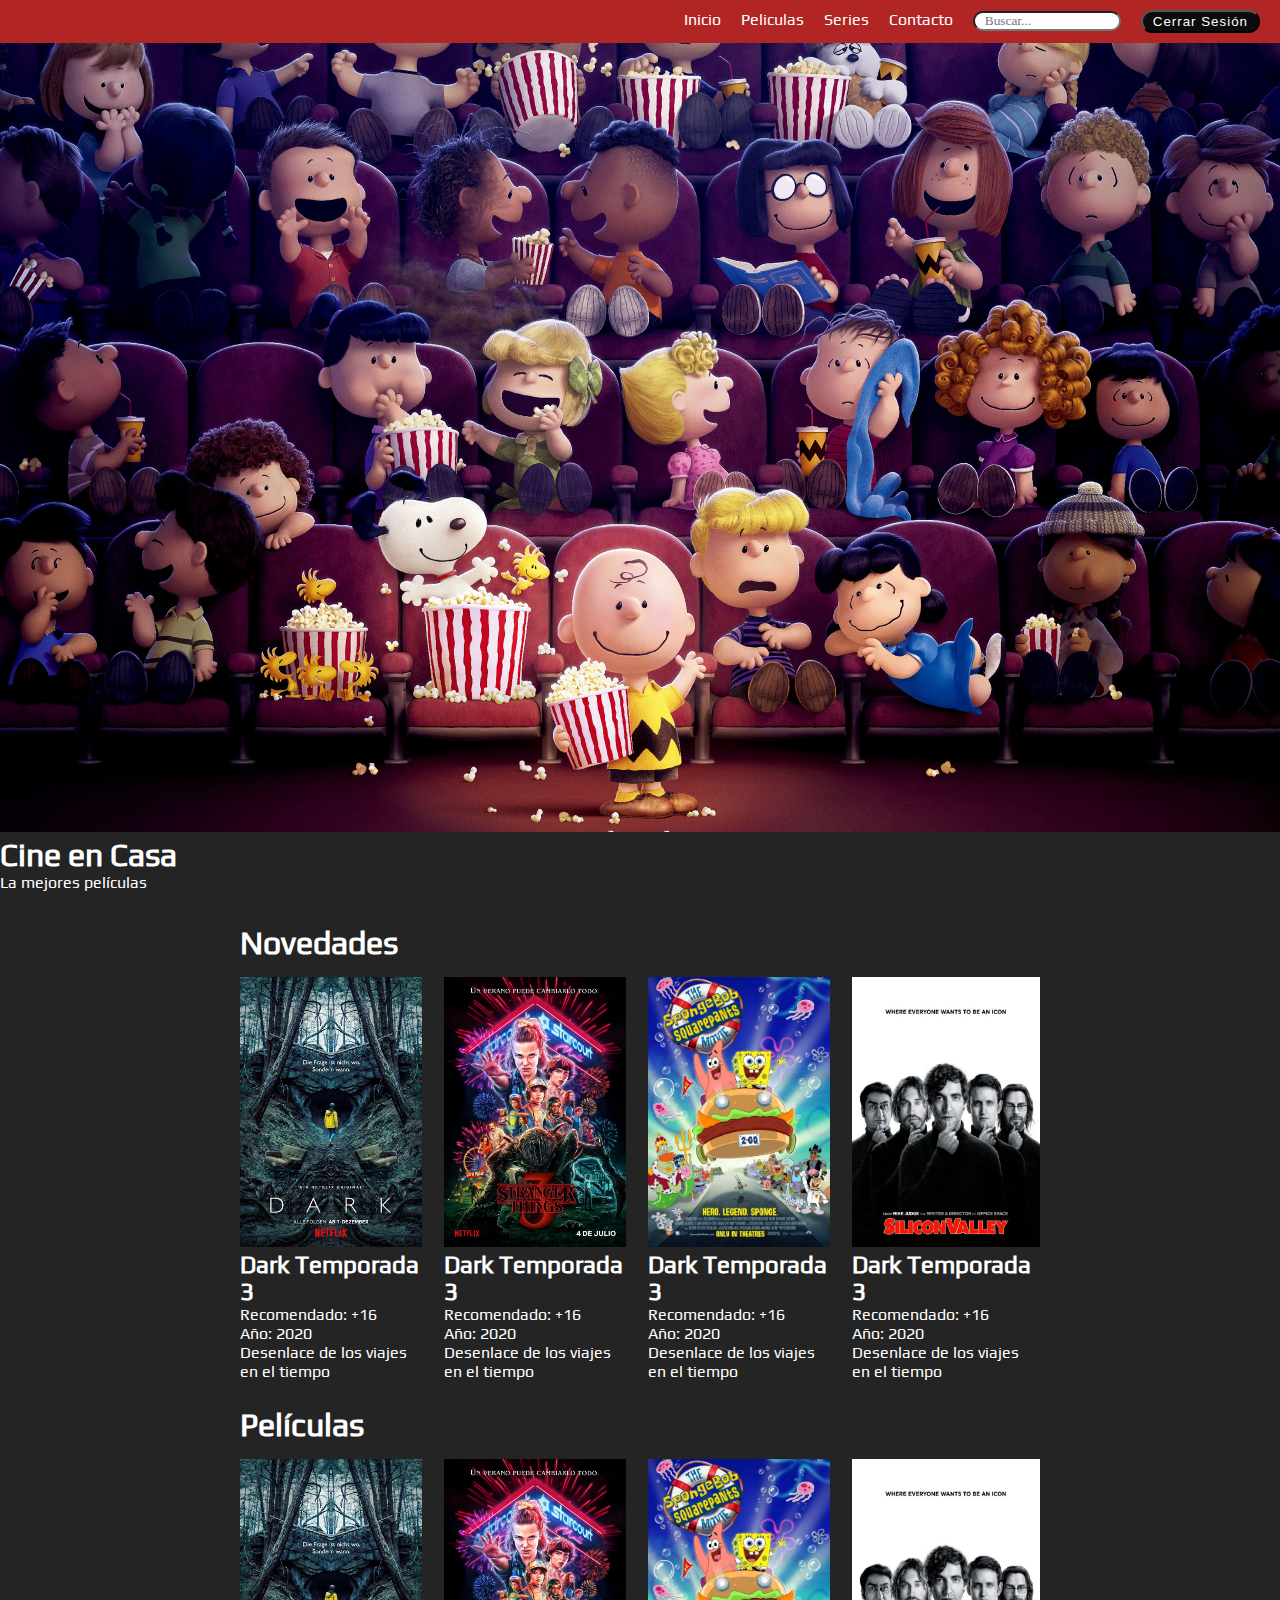
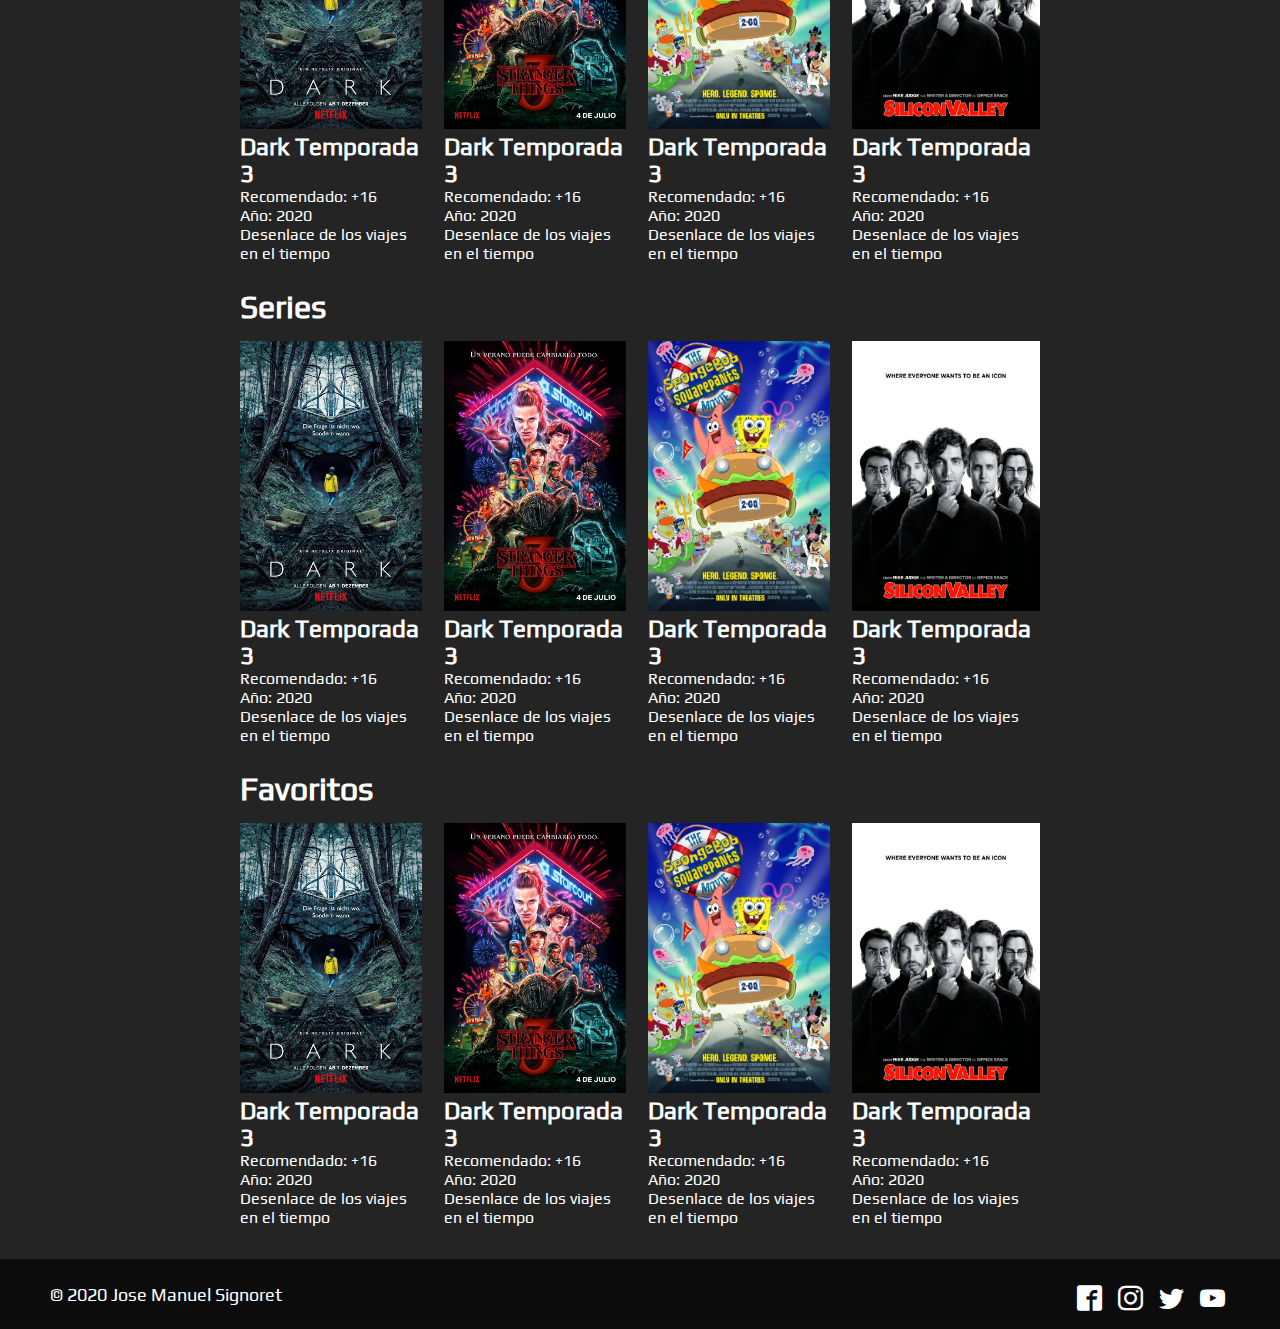
==== index.html @ 4746575b "Añadimos las caratulas al index y establezco pequeñas modificaciones a las hojas de estilo" ====
<!doctype html>
<html lang="es">
<head>
    <meta charset="UTF-8">
    <meta name="viewport"
          content="width=device-width, user-scalable=no, initial-scale=1.0, maximum-scale=1.0, minimum-scale=1.0">
    <meta http-equiv="X-UA-Compatible" content="ie=edge">
    <link rel="stylesheet" href="./css/reset.css">
    <link rel="stylesheet" href="./css/styles.css">
    <link rel="stylesheet" href="./fonts/icomoon/style.css">
    <link rel="stylesheet" href="./css/navbar.css">
    <title>Sofa y Manta</title>
</head>
<body>

<div class="container-main">
<nav class="navbar">

    <ul>
        <li><a href="#">Inicio</a></li>
        <li><a href="#">Peliculas</a></li>
        <li><a href="#">Series</a></li>
        <li><a href="#">Contacto</a></li>
        <li><input class="searching icon-search" type="search" placeholder="Buscar..."></li>
        <li><a href="./login.html"><button class="out-sesion">Cerrar Sesión</button></a></li>
    </ul>
</nav>

<header>
    <img src="./img/header2.jpg" alt="">
    <h1>Cine en Casa</h1>
    <p>La mejores películas</p>
</header>

<main class="main">

    <section class="section-main">
        <h1 class="title-section-main">Novedades</h1>
        <article class="article_1">
            <img src="./img/serie-1.jpg" alt="Serie Dark">
            <h2>Dark Temporada 3</h2>
            <p>Recomendado: +16</p>
            <p>Año: 2020</p>
            <p>Desenlace de los viajes en el tiempo</p>
        </article>
        <article class="article_2">
            <img src="./img/serie-2.jpg" alt="Serie Dark">
            <h2>Dark Temporada 3</h2>
            <p>Recomendado: +16</p>
            <p>Año: 2020</p>
            <p>Desenlace de los viajes en el tiempo</p>
        </article>
        <article class="article_3">
            <img src="./img/serie-3.jpg" alt="Serie Dark">
            <h2>Dark Temporada 3</h2>
            <p>Recomendado: +16</p>
            <p>Año: 2020</p>
            <p>Desenlace de los viajes en el tiempo</p>
        </article>
        <article class="article_4">
            <img src="./img/serie-4.jpg" alt="Serie Dark">
            <h2>Dark Temporada 3</h2>
            <p>Recomendado: +16</p>
            <p>Año: 2020</p>
            <p>Desenlace de los viajes en el tiempo</p>
        </article>
    </section>

    <section class="section-main">
        <h1 class="title-section-main">Películas</h1>
        <article class="article_1">
            <img src="./img/serie-1.jpg" alt="Serie Dark">
            <h2>Dark Temporada 3</h2>
            <p>Recomendado: +16</p>
            <p>Año: 2020</p>
            <p>Desenlace de los viajes en el tiempo</p>
        </article>
        <article class="article_2">
            <img src="./img/serie-2.jpg" alt="Serie Dark">
            <h2>Dark Temporada 3</h2>
            <p>Recomendado: +16</p>
            <p>Año: 2020</p>
            <p>Desenlace de los viajes en el tiempo</p>
        </article>
        <article class="article_3">
            <img src="./img/serie-3.jpg" alt="Serie Dark">
            <h2>Dark Temporada 3</h2>
            <p>Recomendado: +16</p>
            <p>Año: 2020</p>
            <p>Desenlace de los viajes en el tiempo</p>
        </article>
        <article class="article_4">
            <img src="./img/serie-4.jpg" alt="Serie Dark">
            <h2>Dark Temporada 3</h2>
            <p>Recomendado: +16</p>
            <p>Año: 2020</p>
            <p>Desenlace de los viajes en el tiempo</p>
        </article>
    </section>

    <section class="section-main">
        <h1 class="title-section-main">Series</h1>
        <article class="article article_1">
            <img src="./img/serie-1.jpg" alt="Serie Dark">
            <div class=div"article-info>
                <h2>Dark Temporada 3</h2>
                <p>Recomendado: +16</p>
                <p>Año: 2020</p>
                <p>Desenlace de los viajes en el tiempo</p>
            </div>

        </article>

        <article class="article article_2">
            <img src="./img/serie-2.jpg" alt="Serie Dark">
            <div class="article-info">
                <h2>Dark Temporada 3</h2>
                <p>Recomendado: +16</p>
                <p>Año: 2020</p>
                <p>Desenlace de los viajes en el tiempo</p>
            </div>

        </article>

        <article class="article article_3">
            <img src="./img/serie-3.jpg" alt="Serie Dark">
            <div class=div"article-info>
                <h2>Dark Temporada 3</h2>
                <p>Recomendado: +16</p>
                <p>Año: 2020</p>
                <p>Desenlace de los viajes en el tiempo</p>
            </div>

        </article>
        <article class="article article_4">
            <img src="./img/serie-4.jpg" alt="Serie Dark">
            <div class="article-info">
                <h2>Dark Temporada 3</h2>
                <p>Recomendado: +16</p>
                <p>Año: 2020</p>
                <p>Desenlace de los viajes en el tiempo</p>
            </div>
        </article>
    </section>

    <section class="section-main">
        <h1 class="title-section-main">Favoritos</h1>
        <article class="article_1">
            <img src="./img/serie-1.jpg" alt="Serie Dark">
            <h2>Dark Temporada 3</h2>
            <p>Recomendado: +16</p>
            <p>Año: 2020</p>
            <p>Desenlace de los viajes en el tiempo</p>
        </article>
        <article class="article_2">
            <img src="./img/serie-2.jpg" alt="Serie Dark">
            <h2>Dark Temporada 3</h2>
            <p>Recomendado: +16</p>
            <p>Año: 2020</p>
            <p>Desenlace de los viajes en el tiempo</p>
        </article>
        <article class="article_3">
            <img src="./img/serie-3.jpg" alt="Serie Dark">
            <h2>Dark Temporada 3</h2>
            <p>Recomendado: +16</p>
            <p>Año: 2020</p>
            <p>Desenlace de los viajes en el tiempo</p>
        </article>
        <article class="article_4">
            <img src="./img/serie-4.jpg" alt="Serie Dark">
            <h2>Dark Temporada 3</h2>
            <p>Recomendado: +16</p>
            <p>Año: 2020</p>
            <p>Desenlace de los viajes en el tiempo</p>
        </article>
    </section>
</main>

<footer class="footer footer-main">
    <aside>
        <p>&copy; 2020 Jose Manuel Signoret</p>
    </aside>

    <aside class="icons">
        <a href="#"><i class="icon-facebook2"></i></a>
        <a href="#"><i class="icon-instagram"></i></a>
        <a href="#"><i class="icon-twitter"></i></a>
        <a href="#"><i class="icon-youtube"></i></a>
    </aside>

</footer>

</div>
</body>
</html>
---- css/styles.css ----
/* Estilos Globales*/

:root{
    --max-width: 800px;
    --dark-color: #0c0c0c;
    --red-color: #b12525;
    --navbar-height: 70px;
}

.section-main img{
    height: 270px;
}

@font-face {
    font-family: "Movie";
    src: url("../fonts/Movie_title.ttf");
}

@font-face {
    font-family: "Orbitron-Regular";
    src: url("../fonts/Orbitron-Regular.ttf") format("truetype");
}

@font-face {
    font-family: "Orbitron-ExtraBold";
    src: url("../fonts/Orbitron-ExtraBold.ttf") format("truetype");
    font-weight: bold;
}

@font-face{
    font-family: "Play";
    src: url("../fonts/Play-Regular.ttf") format("truetype");
}

li,
a{
    text-decoration: none;
    list-style: none;
}

.container-main{
    display: grid;
    grid-template-columns: 1fr;
    grid-template-rows: auto auto auto 70px;
    grid-template-areas: "navbar"
    "header"
"main"
"footer";
    gap: 2rem;
}

nav{
    grid-area: navbar;
}

header{
    grid-area: header;
}

main{
    grid-area: main;
}

footer{
    grid-area: footer;
    display: flex;
    flex-direction: column;
    justify-content: center;
    align-items: center;
    background-color: var(--dark-color);
    color: white;
}

.footer p{
    text-align: center;
    font-size: 18px;
}

.icons {
    font-size: 18px;
    margin-top: 13px;
}

.icons a{
    padding: 5px;
    text-decoration: none;
    color: white;
}
@media (min-width: 768px) {
    footer.footer {
        display: flex;
        flex-direction: row;
        align-items: center;
        justify-content: space-between;
        font-size: 20px;
    }

    .icons {
        justify-content: space-between;
        font-size: 25px;
    }

    .footer {
        display: grid;
        align-content: center;
        padding: 0 50px;
    }

    .icon-facebook2:hover {
        color: #3e3ef5;
    }

    .icon-instagram:hover {
        color: #d0661f;
    }

    .icon-twitter:hover {
        color: #449fdb;
    }

    .icon-youtube:hover {
        color: red;
    }
}
---- fonts/icomoon/style.css ----
@font-face {
  font-family: 'icomoon';
  src:  url('fonts/icomoon.eot?72tw77');
  src:  url('fonts/icomoon.eot?72tw77#iefix') format('embedded-opentype'),
  url('fonts/icomoon.ttf?72tw77') format('truetype'),
  url('fonts/icomoon.woff?72tw77') format('woff'),
  url('fonts/icomoon.svg?72tw77#icomoon') format('svg');
  font-weight: normal;
  font-style: normal;
  font-display: block;
}

[class^="icon-"], [class*=" icon-"] {
  /* use !important to prevent issues with browser extensions that change fonts */
  font-family: 'icomoon' !important;
  speak: never;
  font-style: normal;
  font-weight: normal;
  font-variant: normal;
  text-transform: none;
  line-height: 1;

  /* Better Font Rendering =========== */
  -webkit-font-smoothing: antialiased;
  -moz-osx-font-smoothing: grayscale;
}

.icon-search:before {
  content: "\e986";
}
.icon-star-empty:before {
  content: "\e9d7";
}
.icon-star-full:before {
  content: "\e9d9";
}
.icon-facebook2:before {
  content: "\ea91";
}
.icon-instagram:before {
  content: "\ea92";
}
.icon-twitter:before {
  content: "\ea96";
}
.icon-youtube:before {
  content: "\ea9d";
}
---- css/navbar.css ----
body{
    background-color: #242424;
    color: white;
    font-family: Play;
}

.navbar{
    background-color: var(--red-color);
    width: 100vw;
    position: fixed;
    top:0;
    left: 0;
    margin-bottom: 10px;
    max-height: var(--navbar-height);
}

.navbar ul{
    display: flex;
    justify-content: flex-end;
    padding: 10px;
}

.navbar li{
    padding: 0 10px;
}

.navbar a{
    color: white;
    font-family: Play;
}

.navbar input[type="search"]{
    border-radius: 20px;

    padding-left: 10px;
    padding-bottom: 3px;
}

.out-sesion{
    border-radius: 20px;
    padding: 2px 10px;
    background-color: var(--dark-color);
    color: white;
    letter-spacing: 1px;
}

header{
    heigh: 100vh;
}

.main{
    max-width: 900px;
    margin: 0 auto;
    display: grid;
    grid-template-columns: repeat(1, minmax(350px, 800px));
    grid-template-rows: auto;
    gap: 25px;

}

.section-main{
    display: grid;
    grid-template-columns: repeat(4, minmax(150px,auto));
    grid-template-rows: auto;
    gap: 16px;
    grid-template-areas: "title title title title"
}

.title-section-main{
    grid-area: title;
}
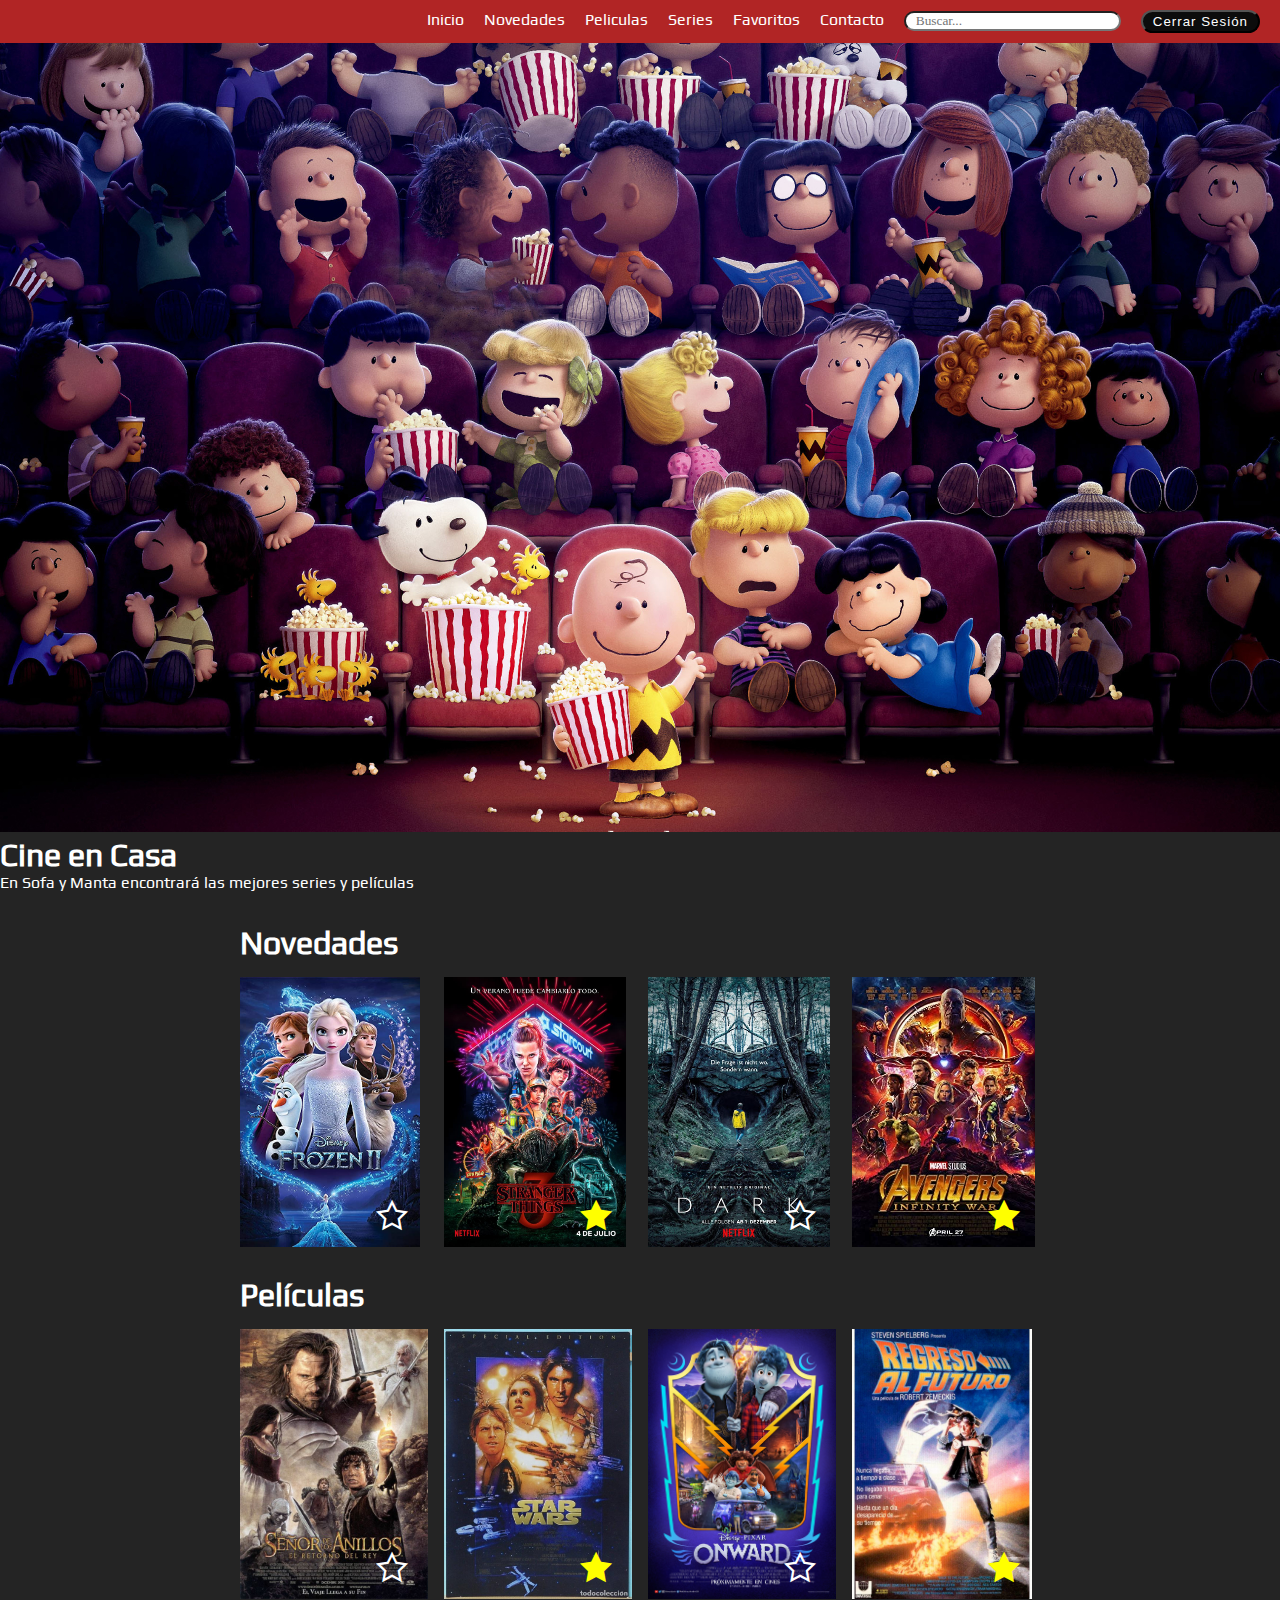
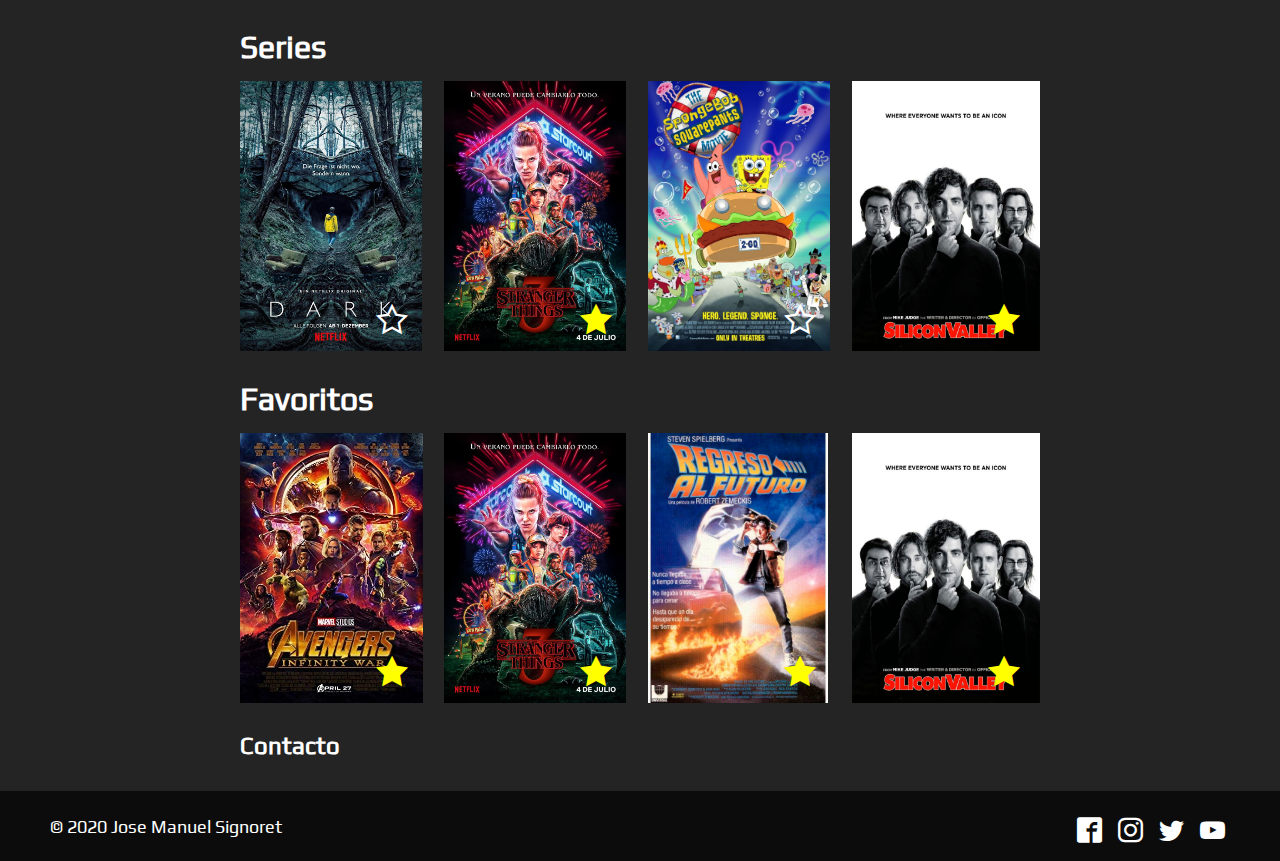
==== commit cfc0a8ec: "Finalizo la rejilla de las películas y series." ====
--- a/index.html
+++ b/index.html
@@ -8,7 +8,10 @@
     <link rel="stylesheet" href="./css/reset.css">
     <link rel="stylesheet" href="./css/styles.css">
     <link rel="stylesheet" href="./fonts/icomoon/style.css">
+    <link rel="stylesheet" href="./fonts/icomoon2/style.css">
+    <link rel="stylesheet" href="./fonts/icomoon3/style.css">
     <link rel="stylesheet" href="./css/navbar.css">
+    <link rel="stylesheet" href="./css/contenido.css">
     <title>Sofa y Manta</title>
 </head>
 <body>
@@ -17,162 +20,245 @@
 <nav class="navbar">
 
     <ul>
-        <li><a href="#">Inicio</a></li>
-        <li><a href="#">Peliculas</a></li>
-        <li><a href="#">Series</a></li>
-        <li><a href="#">Contacto</a></li>
+        <li><a href="#header">Inicio</a></li>
+        <li><a href="#novedades">Novedades</a></li>
+        <li><a href="#peliculas">Peliculas</a></li>
+        <li><a href="#series">Series</a></li>
+        <li><a href="#favoritos">Favoritos</a></li>
+        <li><a href="#contacto">Contacto</a></li>
         <li><input class="searching icon-search" type="search" placeholder="Buscar..."></li>
         <li><a href="./login.html"><button class="out-sesion">Cerrar Sesión</button></a></li>
     </ul>
 </nav>
 
-<header>
-    <img src="./img/header2.jpg" alt="">
+<header id="header">
+    <img src="./img/header2.jpg" alt="header-cine" class="img-header">
     <h1>Cine en Casa</h1>
-    <p>La mejores películas</p>
+    <p>En Sofa y Manta encontrará las mejores series y películas</p>
 </header>
 
 <main class="main">
 
-    <section class="section-main">
+    <section id="novedades" class="section-main">
         <h1 class="title-section-main">Novedades</h1>
-        <article class="article_1">
-            <img src="./img/serie-1.jpg" alt="Serie Dark">
-            <h2>Dark Temporada 3</h2>
-            <p>Recomendado: +16</p>
-            <p>Año: 2020</p>
-            <p>Desenlace de los viajes en el tiempo</p>
-        </article>
-        <article class="article_2">
-            <img src="./img/serie-2.jpg" alt="Serie Dark">
-            <h2>Dark Temporada 3</h2>
-            <p>Recomendado: +16</p>
-            <p>Año: 2020</p>
-            <p>Desenlace de los viajes en el tiempo</p>
-        </article>
-        <article class="article_3">
-            <img src="./img/serie-3.jpg" alt="Serie Dark">
-            <h2>Dark Temporada 3</h2>
-            <p>Recomendado: +16</p>
-            <p>Año: 2020</p>
-            <p>Desenlace de los viajes en el tiempo</p>
-        </article>
-        <article class="article_4">
-            <img src="./img/serie-4.jpg" alt="Serie Dark">
-            <h2>Dark Temporada 3</h2>
-            <p>Recomendado: +16</p>
-            <p>Año: 2020</p>
-            <p>Desenlace de los viajes en el tiempo</p>
-        </article>
-    </section>
-
-    <section class="section-main">
+        <article class="article article_1">
+            <div class="article-favorite article-favorite-new">
+                <img src="./img/new-1.jpg" alt="Serie Dark">
+                <i class="icon-star-empty-2"></i>
+                <a href="./detail.html"><div class="article-info">
+                    <h2>Dark Temporada 3</h2>
+                    <p>Recomendado: +16</p>
+                    <p>Año: 2020</p>
+                    <p>Desenlace de los viajes en el tiempo</p>
+                </div></a>
+            </div>
+        </article>
+        <article class="article_2">
+            <div class="article-favorite article-favorite-new">
+                <img src="./img/serie-2.jpg" alt="Serie Dark">
+                <i class="icon-star-full-3"></i>
+                <a href="./detail.html"><div class="article-info">
+                    <h2>Dark Temporada 3</h2>
+                    <p>Recomendado: +16</p>
+                    <p>Año: 2020</p>
+                    <p>Desenlace de los viajes en el tiempo</p>
+                </div></a>
+            </div>
+
+        </article>
+        <article class="article_3">
+            <div class="article-favorite article-favorite-new">
+                <img src="./img/serie-1.jpg" alt="Serie Dark">
+                <i class="icon-star-empty-2"></i>
+                <a href="./detail.html"><div class="article-info">
+                    <h2>Dark Temporada 3</h2>
+                    <p>Recomendado: +16</p>
+                    <p>Año: 2020</p>
+                    <p>Desenlace de los viajes en el tiempo</p>
+                </div></a>
+            </div>
+
+        </article>
+        <article class="article_4">
+            <div class="article-favorite article-favorite-new">
+                <img src="./img/new-2.jpg" alt="Serie Dark">
+                <i class="icon-star-full-3"></i>
+                <a href="./detail.html"><div class="article-info">
+                    <h2>Dark Temporada 3</h2>
+                    <p>Recomendado: +16</p>
+                    <p>Año: 2020</p>
+                    <p>Desenlace de los viajes en el tiempo</p>
+                </div></a>
+            </div>
+        </article>
+    </section>
+
+    <section id="peliculas" class="section-main">
         <h1 class="title-section-main">Películas</h1>
-        <article class="article_1">
-            <img src="./img/serie-1.jpg" alt="Serie Dark">
-            <h2>Dark Temporada 3</h2>
-            <p>Recomendado: +16</p>
-            <p>Año: 2020</p>
-            <p>Desenlace de los viajes en el tiempo</p>
-        </article>
-        <article class="article_2">
-            <img src="./img/serie-2.jpg" alt="Serie Dark">
-            <h2>Dark Temporada 3</h2>
-            <p>Recomendado: +16</p>
-            <p>Año: 2020</p>
-            <p>Desenlace de los viajes en el tiempo</p>
-        </article>
-        <article class="article_3">
-            <img src="./img/serie-3.jpg" alt="Serie Dark">
-            <h2>Dark Temporada 3</h2>
-            <p>Recomendado: +16</p>
-            <p>Año: 2020</p>
-            <p>Desenlace de los viajes en el tiempo</p>
-        </article>
-        <article class="article_4">
-            <img src="./img/serie-4.jpg" alt="Serie Dark">
-            <h2>Dark Temporada 3</h2>
-            <p>Recomendado: +16</p>
-            <p>Año: 2020</p>
-            <p>Desenlace de los viajes en el tiempo</p>
-        </article>
-    </section>
-
-    <section class="section-main">
+        <article class="article article_1">
+            <div class="article-favorite article-favorite-new">
+                <img src="./img/peli-1.jpg" alt="Serie Dark">
+                <i class="icon-star-empty-2"></i>
+                <a href="./detail.html"><div class="article-info">
+                    <h2>Dark Temporada 3</h2>
+                    <p>Recomendado: +16</p>
+                    <p>Año: 2020</p>
+                    <p>Desenlace de los viajes en el tiempo</p>
+                </div></a>
+            </div>
+        </article>
+        <article class="article_2">
+            <div class="article-favorite article-favorite-new">
+
+                <img src="./img/peli-2.jpg" alt="Serie Dark">
+                <i class="icon-star-full-3"></i>
+                <a href="./detail.html"><div class="article-info">
+                    <h2>Dark Temporada 3</h2>
+                    <p>Recomendado: +16</p>
+                    <p>Año: 2020</p>
+                    <p>Desenlace de los viajes en el tiempo</p>
+                </div></a>
+            </div>
+
+        </article>
+        <article class="article_3">
+            <div class="article-favorite article-favorite-new">
+                <img src="./img/peli-3.jpg" alt="Serie Dark">
+                <i class="icon-star-empty-2"></i>
+                <a href="./detail.html"><div class="article-info">
+                    <h2>Dark Temporada 3</h2>
+                    <p>Recomendado: +16</p>
+                    <p>Año: 2020</p>
+                    <p>Desenlace de los viajes en el tiempo</p>
+                </div></a>
+            </div>
+
+        </article>
+        <article class="article_4">
+            <div class="article-favorite article-favorite-new">
+                <img src="./img/peli-4.jpg" alt="Serie Dark">
+                <i class="icon-star-full-3"></i>
+                <a href="./detail.html"><div class="article-info">
+                    <h2>Dark Temporada 3</h2>
+                    <p>Recomendado: +16</p>
+                    <p>Año: 2020</p>
+                    <p>Desenlace de los viajes en el tiempo</p>
+                </div></a>
+            </div>
+        </article>
+    </section>
+
+    <section id="series" class="section-main">
         <h1 class="title-section-main">Series</h1>
         <article class="article article_1">
-            <img src="./img/serie-1.jpg" alt="Serie Dark">
-            <div class=div"article-info>
-                <h2>Dark Temporada 3</h2>
-                <p>Recomendado: +16</p>
-                <p>Año: 2020</p>
-                <p>Desenlace de los viajes en el tiempo</p>
-            </div>
-
-        </article>
-
-        <article class="article article_2">
-            <img src="./img/serie-2.jpg" alt="Serie Dark">
-            <div class="article-info">
-                <h2>Dark Temporada 3</h2>
-                <p>Recomendado: +16</p>
-                <p>Año: 2020</p>
-                <p>Desenlace de los viajes en el tiempo</p>
-            </div>
-
-        </article>
-
-        <article class="article article_3">
-            <img src="./img/serie-3.jpg" alt="Serie Dark">
-            <div class=div"article-info>
-                <h2>Dark Temporada 3</h2>
-                <p>Recomendado: +16</p>
-                <p>Año: 2020</p>
-                <p>Desenlace de los viajes en el tiempo</p>
-            </div>
-
-        </article>
-        <article class="article article_4">
-            <img src="./img/serie-4.jpg" alt="Serie Dark">
-            <div class="article-info">
-                <h2>Dark Temporada 3</h2>
-                <p>Recomendado: +16</p>
-                <p>Año: 2020</p>
-                <p>Desenlace de los viajes en el tiempo</p>
-            </div>
-        </article>
-    </section>
-
-    <section class="section-main">
+            <div class="article-favorite article-favorite-new">
+                <img src="./img/serie-1.jpg" alt="Serie Dark">
+                <i class="icon-star-empty-2"></i>
+                <a href="./detail.html"><div class="article-info">
+                    <h2>Dark Temporada 3</h2>
+                    <p>Recomendado: +16</p>
+                    <p>Año: 2020</p>
+                    <p>Desenlace de los viajes en el tiempo</p>
+                </div></a>
+            </div>
+        </article>
+        <article class="article_2">
+            <div class="article-favorite article-favorite-new">
+
+                <img src="./img/serie-2.jpg" alt="Serie Dark">
+                <i class="icon-star-full-3"></i>
+                <a href="./detail.html"><div class="article-info">
+                    <h2>Dark Temporada 3</h2>
+                    <p>Recomendado: +16</p>
+                    <p>Año: 2020</p>
+                    <p>Desenlace de los viajes en el tiempo</p>
+                </div></a>
+            </div>
+
+        </article>
+        <article class="article_3">
+            <div class="article-favorite article-favorite-new">
+                <img src="./img/serie-3.jpg" alt="Serie Dark">
+                <i class="icon-star-empty-2"></i>
+                <a href="./detail.html"><div class="article-info">
+                    <h2>Dark Temporada 3</h2>
+                    <p>Recomendado: +16</p>
+                    <p>Año: 2020</p>
+                    <p>Desenlace de los viajes en el tiempo</p>
+                </div></a>
+            </div>
+
+        </article>
+        <article class="article_4">
+            <div class="article-favorite article-favorite-new">
+                <img src="./img/serie-4.jpg" alt="Serie Dark">
+                <i class="icon-star-full-3"></i>
+                <a href="./detail.html"><div class="article-info">
+                    <h2>Dark Temporada 3</h2>
+                    <p>Recomendado: +16</p>
+                    <p>Año: 2020</p>
+                    <p>Desenlace de los viajes en el tiempo</p>
+                </div></a>
+            </div>
+        </article>
+    </section>
+
+    <section id="favoritos" class="section-main">
         <h1 class="title-section-main">Favoritos</h1>
-        <article class="article_1">
-            <img src="./img/serie-1.jpg" alt="Serie Dark">
-            <h2>Dark Temporada 3</h2>
-            <p>Recomendado: +16</p>
-            <p>Año: 2020</p>
-            <p>Desenlace de los viajes en el tiempo</p>
-        </article>
-        <article class="article_2">
-            <img src="./img/serie-2.jpg" alt="Serie Dark">
-            <h2>Dark Temporada 3</h2>
-            <p>Recomendado: +16</p>
-            <p>Año: 2020</p>
-            <p>Desenlace de los viajes en el tiempo</p>
-        </article>
-        <article class="article_3">
-            <img src="./img/serie-3.jpg" alt="Serie Dark">
-            <h2>Dark Temporada 3</h2>
-            <p>Recomendado: +16</p>
-            <p>Año: 2020</p>
-            <p>Desenlace de los viajes en el tiempo</p>
-        </article>
-        <article class="article_4">
-            <img src="./img/serie-4.jpg" alt="Serie Dark">
-            <h2>Dark Temporada 3</h2>
-            <p>Recomendado: +16</p>
-            <p>Año: 2020</p>
-            <p>Desenlace de los viajes en el tiempo</p>
-        </article>
+        <article class="article article_1">
+            <div class="article-favorite article-favorite-all">
+                <img src="./img/new-2.jpg" alt="Serie Dark">
+                <i class="icon-star-full-3"></i>
+                <a href="./detail.html"><div class="article-info">
+                    <h2>Dark Temporada 3</h2>
+                    <p>Recomendado: +16</p>
+                    <p>Año: 2020</p>
+                    <p>Desenlace de los viajes en el tiempo</p>
+                </div></a>
+            </div>
+        </article>
+        <article class="article_2">
+            <div class="article-favorite article-favorite-all">
+                <img src="./img/serie-2.jpg" alt="Serie Dark">
+                <i class="icon-star-full-3"></i>
+                <a href="./detail.html"><div class="article-info">
+                    <h2>Dark Temporada 3</h2>
+                    <p>Recomendado: +16</p>
+                    <p>Año: 2020</p>
+                    <p>Desenlace de los viajes en el tiempo</p>
+                </div></a>
+            </div>
+
+        </article>
+        <article class="article_3">
+            <div class="article-favorite article-favorite-all">
+                <img src="./img/peli-4.jpg" alt="Serie Dark">
+                <i class="icon-star-full-3"></i>
+                <a href="./detail.html"><div class="article-info">
+                    <h2>Dark Temporada 3</h2>
+                    <p>Recomendado: +16</p>
+                    <p>Año: 2020</p>
+                    <p>Desenlace de los viajes en el tiempo</p>
+                </div></a>
+            </div>
+
+        </article>
+        <article class="article_4">
+            <div class="article-favorite article-favorite-all">
+                <img src="./img/serie-4.jpg" alt="Serie Dark">
+                <i class="icon-star-full-3"></i>
+                <a href="./detail.html"><div class="article-info">
+                    <h2>Dark Temporada 3</h2>
+                    <p>Recomendado: +16</p>
+                    <p>Año: 2020</p>
+                    <p>Desenlace de los viajes en el tiempo</p>
+                </div></a>
+            </div>
+        </article>
+    </section>
+
+    <section id="contacto">
+        <h2>Contacto</h2>
     </section>
 </main>
 
--- a/fonts/icomoon2/style.css
+++ b/fonts/icomoon2/style.css
@@ -0,0 +1,37 @@
+@font-face {
+  font-family: 'icomoon';
+  src:  url('fonts/icomoon.eot?alnmn6');
+  src:  url('fonts/icomoon.eot?alnmn6#iefix') format('embedded-opentype'),
+    url('fonts/icomoon.ttf?alnmn6') format('truetype'),
+    url('fonts/icomoon.woff?alnmn6') format('woff'),
+    url('fonts/icomoon.svg?alnmn6#icomoon') format('svg');
+  font-weight: normal;
+  font-style: normal;
+  font-display: block;
+}
+
+[class^="icon-"], [class*=" icon-"] {
+  /* use !important to prevent issues with browser extensions that change fonts */
+  font-family: 'icomoon' !important;
+  speak: never;
+  font-style: normal;
+  font-weight: normal;
+  font-variant: normal;
+  text-transform: none;
+  line-height: 1;
+
+  /* Better Font Rendering =========== */
+  -webkit-font-smoothing: antialiased;
+  -moz-osx-font-smoothing: grayscale;
+}
+
+.icon-search:before {
+  content: "\e986";
+}
+.icon-star-empty-2:before {
+  content: "\e9d7";
+}
+
+.icon-star-full-2:before {
+  content: "\e9d9";
+}
--- a/fonts/icomoon3/style.css
+++ b/fonts/icomoon3/style.css
@@ -0,0 +1,30 @@
+@font-face {
+  font-family: 'icomoon';
+  src:  url('fonts/icomoon.eot?dqgxb7');
+  src:  url('fonts/icomoon.eot?dqgxb7#iefix') format('embedded-opentype'),
+    url('fonts/icomoon.ttf?dqgxb7') format('truetype'),
+    url('fonts/icomoon.woff?dqgxb7') format('woff'),
+    url('fonts/icomoon.svg?dqgxb7#icomoon') format('svg');
+  font-weight: normal;
+  font-style: normal;
+  font-display: block;
+}
+
+[class^="icon-"], [class*=" icon-"] {
+  /* use !important to prevent issues with browser extensions that change fonts */
+  font-family: 'icomoon' !important;
+  speak: never;
+  font-style: normal;
+  font-weight: normal;
+  font-variant: normal;
+  text-transform: none;
+  line-height: 1;
+
+  /* Better Font Rendering =========== */
+  -webkit-font-smoothing: antialiased;
+  -moz-osx-font-smoothing: grayscale;
+}
+
+.icon-star-full-3:before {
+  content: "\e9d9";
+}
--- a/css/navbar.css
+++ b/css/navbar.css
@@ -12,6 +12,7 @@
     left: 0;
     margin-bottom: 10px;
     max-height: var(--navbar-height);
+    z-index: 9999;
 }
 
 .navbar ul{
@@ -45,7 +46,7 @@
 }
 
 header{
-    heigh: 100vh;
+    max-height: 100%;
 }
 
 .main{
@@ -60,7 +61,7 @@
 
 .section-main{
     display: grid;
-    grid-template-columns: repeat(4, minmax(150px,auto));
+    grid-template-columns: repeat(4, minmax(150px,1fr));
     grid-template-rows: auto;
     gap: 16px;
     grid-template-areas: "title title title title"
--- a/css/contenido.css
+++ b/css/contenido.css
@@ -0,0 +1,47 @@
+.article{
+    position: relative;
+}
+
+.icon-star-empty-2,
+.icon-star-full-3{
+    font-size: 2rem;
+}
+
+.article-favorite{
+    position: relative;
+}
+
+.article_4 .article-favorite-new i,
+.article_2 .article-favorite-new i{
+    color: yellow;
+}
+
+.article-favorite-all{
+    color: yellow;
+}
+
+.article-favorite i{
+    position: absolute;
+    right: 20px;
+    bottom: 20px;
+}
+
+.article-info{
+  position: absolute;
+    bottom: 0px;
+    padding: 10px;
+    height: 100%;
+    opacity: 0;
+}
+
+.article:hover{
+    z-index: 90;
+}
+
+.article-info:hover{
+    height: 100%;
+    opacity: 1;
+    background-color: rgba(255,255,255,0.5);
+    color: black;
+}
+
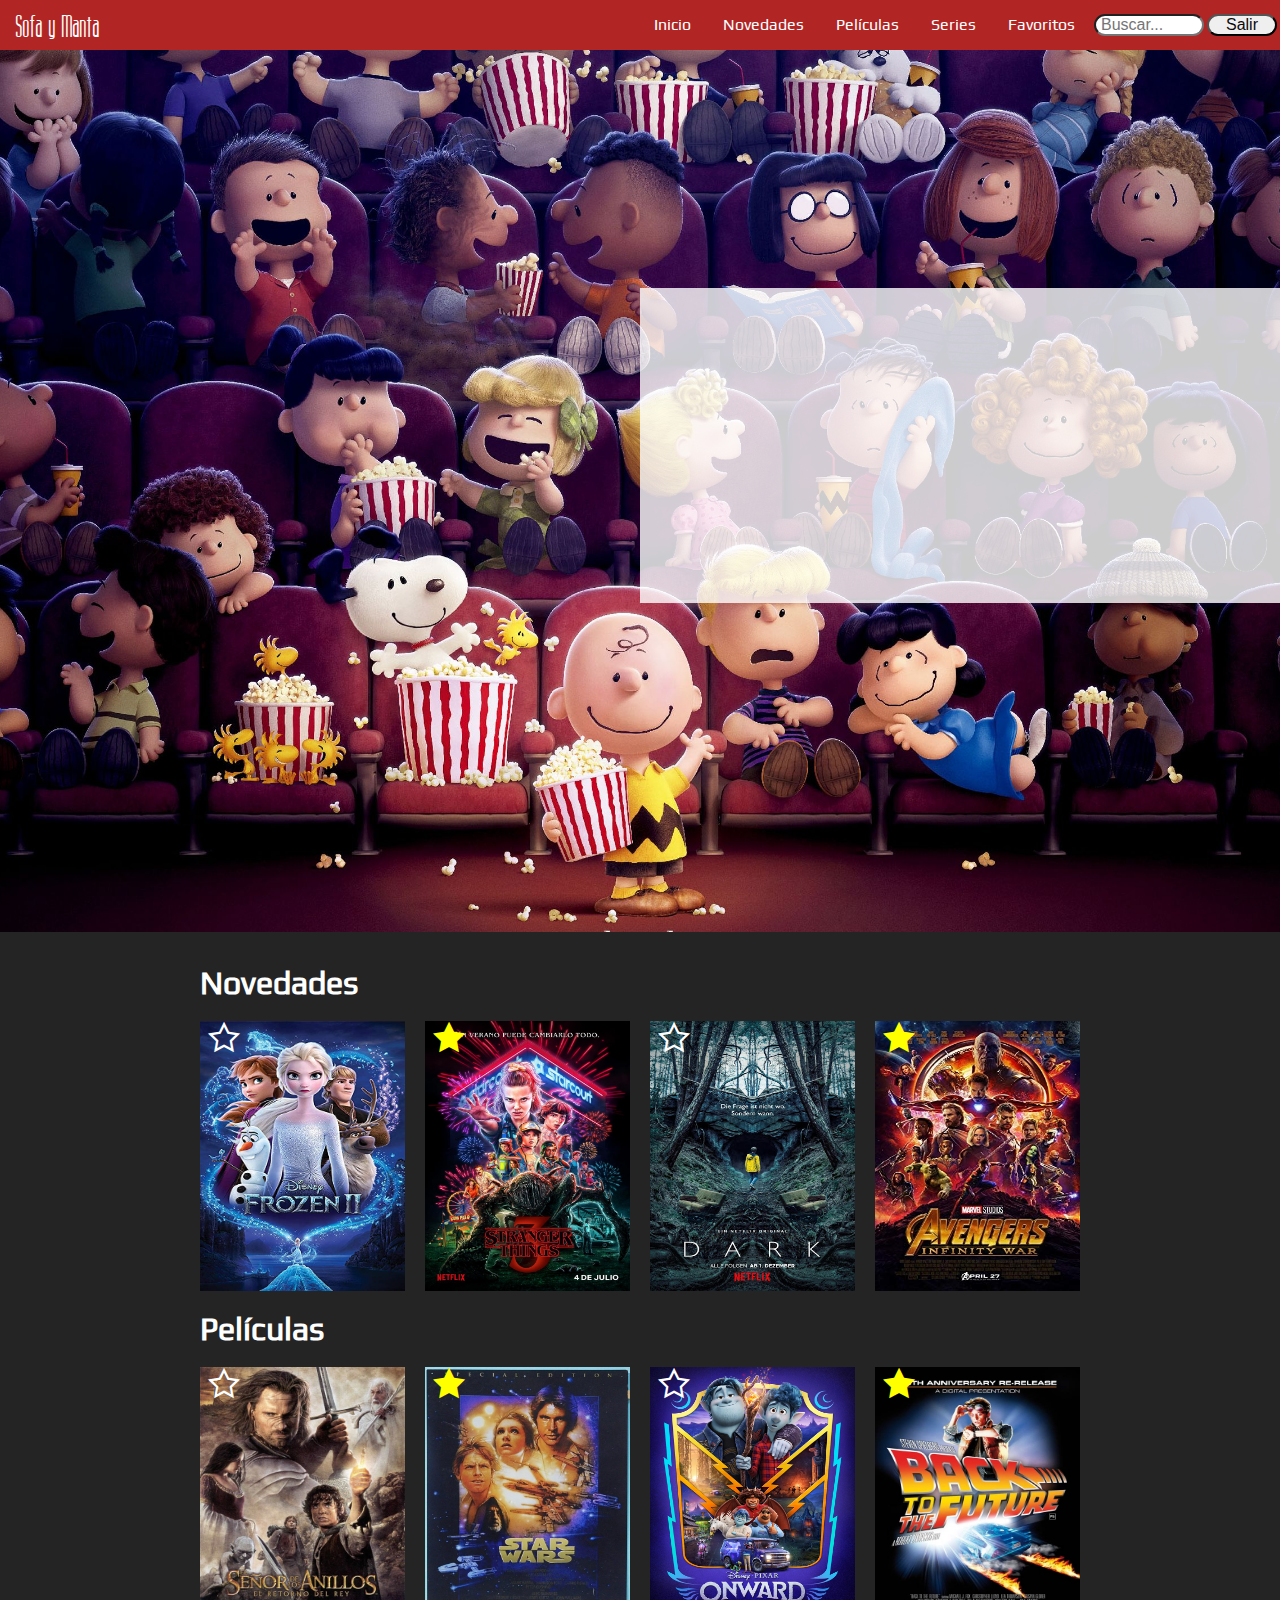
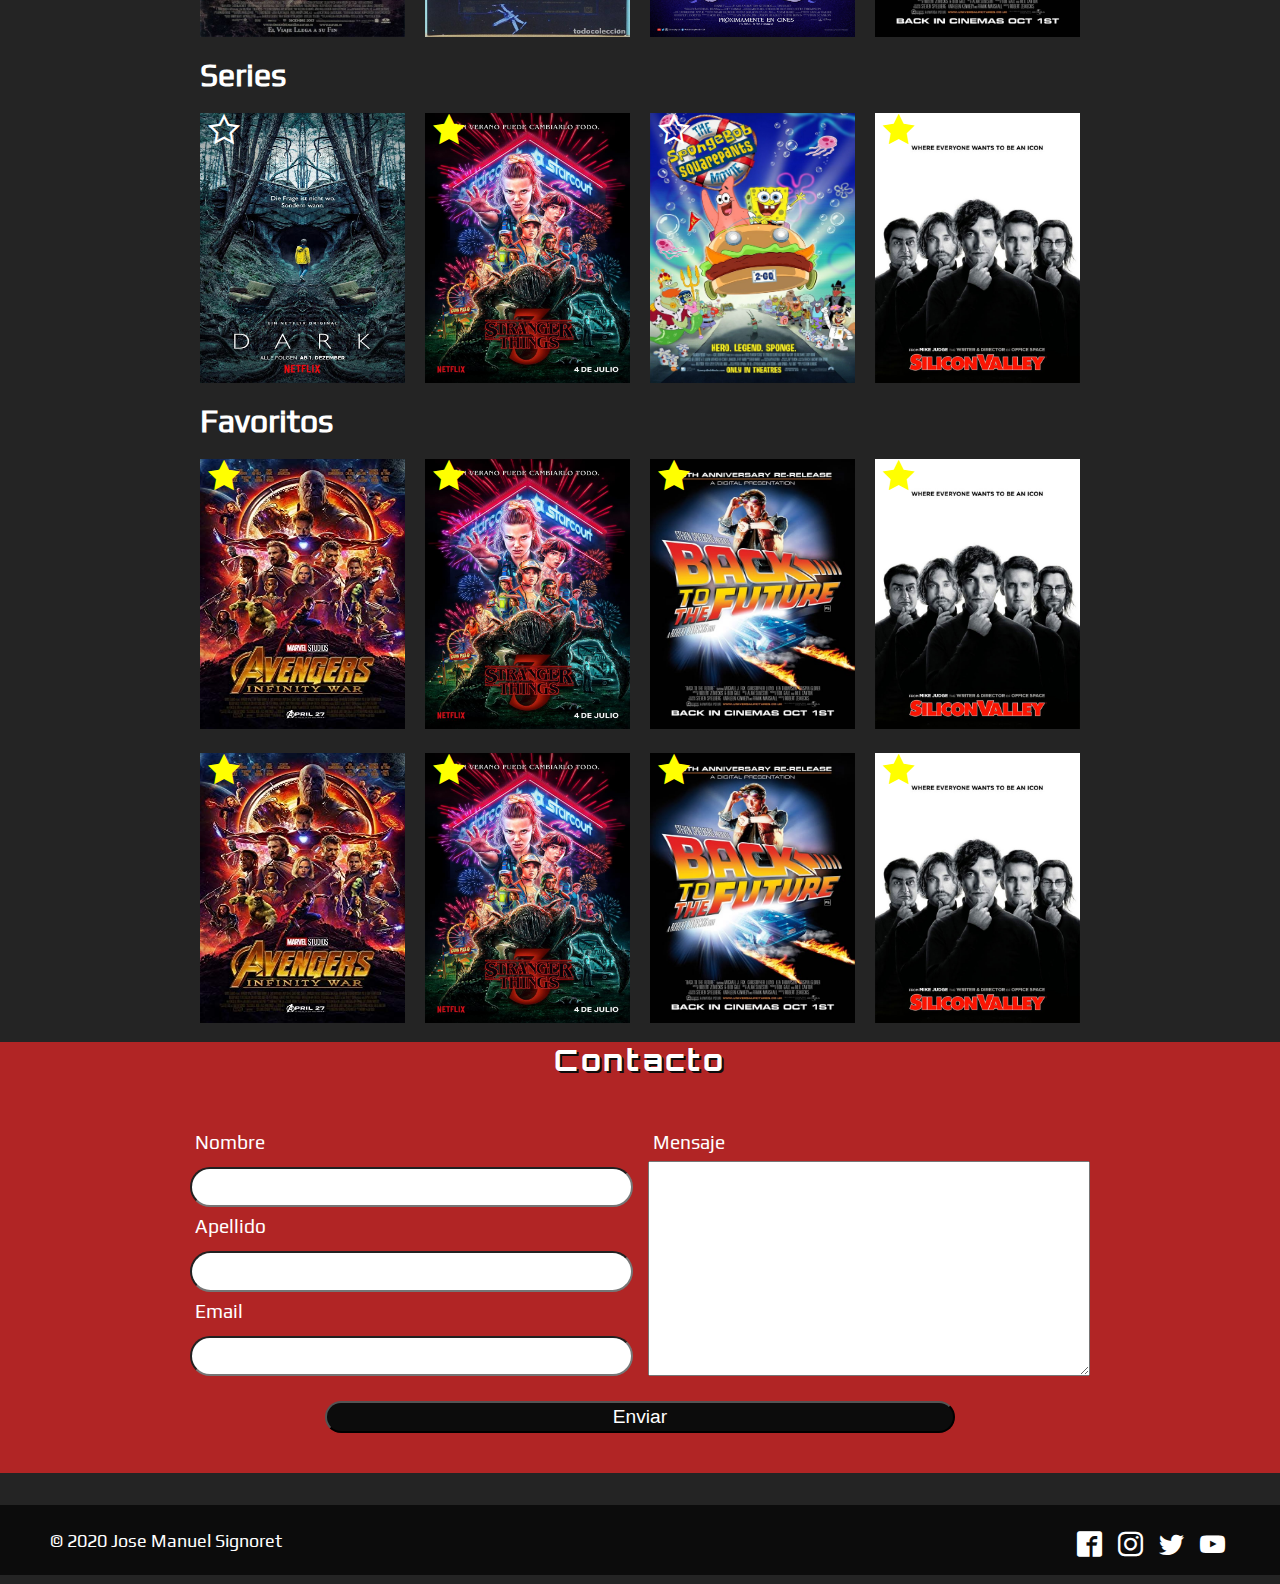
==== commit 2f370433: "Finalizado el index, añadidos el archivo contact y footer. Empezamos el con detalle.html" ====
--- a/index.html
+++ b/index.html
@@ -11,30 +11,57 @@
     <link rel="stylesheet" href="./fonts/icomoon2/style.css">
     <link rel="stylesheet" href="./fonts/icomoon3/style.css">
     <link rel="stylesheet" href="./css/navbar.css">
+    <link rel="stylesheet" href="./css/header.css">
     <link rel="stylesheet" href="./css/contenido.css">
+    <link rel="stylesheet" href="./css/contact.css">
+    <link rel="stylesheet" href="./css/footer.css">
     <title>Sofa y Manta</title>
 </head>
 <body>
 
 <div class="container-main">
-<nav class="navbar">
-
-    <ul>
-        <li><a href="#header">Inicio</a></li>
-        <li><a href="#novedades">Novedades</a></li>
-        <li><a href="#peliculas">Peliculas</a></li>
-        <li><a href="#series">Series</a></li>
-        <li><a href="#favoritos">Favoritos</a></li>
-        <li><a href="#contacto">Contacto</a></li>
-        <li><input class="searching icon-search" type="search" placeholder="Buscar..."></li>
-        <li><a href="./login.html"><button class="out-sesion">Cerrar Sesión</button></a></li>
-    </ul>
-</nav>
+    <nav id="navbar" class="navbar">
+        <div class="logo">Sofa y Manta</div>
+
+        <input type="checkbox" id="burger-checkbox" />
+        <label for="burger-checkbox" class="burger-label"></label>
+
+        <ul class="navbar-list">
+            <li class="navbar-item">
+                <a href="#header">Inicio</a>
+            </li>
+            <li class="navbar-item">
+                <a href="#novedades">Novedades</a>
+            </li>
+            <li class="navbar-item">
+                <a href="#peliculas">Películas</a>
+            </li>
+            <li class="navbar-item">
+                <a href="#series">Series</a>
+            </li>
+            <li class="navbar-item">
+                <a href="#favoritos">Favoritos</a>
+            </li>
+
+            <li class="navbar-item navbar-search">
+                <input type="search" placeholder="Buscar..." class="searching">
+            </li>
+
+            <li class="navbar-item navbar-out">
+                <button><a href="./login.html" class="out">Salir</a>
+                </button>
+            </li>
+
+        </ul>
+    </nav>
+
 
 <header id="header">
-    <img src="./img/header2.jpg" alt="header-cine" class="img-header">
-    <h1>Cine en Casa</h1>
-    <p>En Sofa y Manta encontrará las mejores series y películas</p>
+    <!--<img src="./img/header2.jpg" alt="header-cine" class="img-header">-->
+    <div class="text-header">
+        <h1 class="title">Cine en Casa</h1>
+        <p class="tagline">En Sofa y Manta encontrará las mejores series y películas</p>
+    </div>
 </header>
 
 <main class="main">
@@ -43,8 +70,10 @@
         <h1 class="title-section-main">Novedades</h1>
         <article class="article article_1">
             <div class="article-favorite article-favorite-new">
-                <img src="./img/new-1.jpg" alt="Serie Dark">
-                <i class="icon-star-empty-2"></i>
+                <div class="article-favorite-box">
+                    <img src="./img/new-1.jpg" alt="Serie Dark">
+                    <i class="icon-star-empty-2"></i>
+                </div>
                 <a href="./detail.html"><div class="article-info">
                     <h2>Dark Temporada 3</h2>
                     <p>Recomendado: +16</p>
@@ -55,8 +84,10 @@
         </article>
         <article class="article_2">
             <div class="article-favorite article-favorite-new">
+                <div class="article-favorite-box">
                 <img src="./img/serie-2.jpg" alt="Serie Dark">
                 <i class="icon-star-full-3"></i>
+                </div>
                 <a href="./detail.html"><div class="article-info">
                     <h2>Dark Temporada 3</h2>
                     <p>Recomendado: +16</p>
@@ -68,8 +99,10 @@
         </article>
         <article class="article_3">
             <div class="article-favorite article-favorite-new">
+                <div class="article-favorite-box">
                 <img src="./img/serie-1.jpg" alt="Serie Dark">
                 <i class="icon-star-empty-2"></i>
+                </div>
                 <a href="./detail.html"><div class="article-info">
                     <h2>Dark Temporada 3</h2>
                     <p>Recomendado: +16</p>
@@ -81,8 +114,10 @@
         </article>
         <article class="article_4">
             <div class="article-favorite article-favorite-new">
+                <div class="article-favorite-box">
                 <img src="./img/new-2.jpg" alt="Serie Dark">
                 <i class="icon-star-full-3"></i>
+                </div>
                 <a href="./detail.html"><div class="article-info">
                     <h2>Dark Temporada 3</h2>
                     <p>Recomendado: +16</p>
@@ -97,8 +132,10 @@
         <h1 class="title-section-main">Películas</h1>
         <article class="article article_1">
             <div class="article-favorite article-favorite-new">
+                <div class="article-favorite-box">
                 <img src="./img/peli-1.jpg" alt="Serie Dark">
                 <i class="icon-star-empty-2"></i>
+                </div>
                 <a href="./detail.html"><div class="article-info">
                     <h2>Dark Temporada 3</h2>
                     <p>Recomendado: +16</p>
@@ -109,9 +146,10 @@
         </article>
         <article class="article_2">
             <div class="article-favorite article-favorite-new">
-
+                <div class="article-favorite-box">
                 <img src="./img/peli-2.jpg" alt="Serie Dark">
                 <i class="icon-star-full-3"></i>
+                </div>
                 <a href="./detail.html"><div class="article-info">
                     <h2>Dark Temporada 3</h2>
                     <p>Recomendado: +16</p>
@@ -123,8 +161,10 @@
         </article>
         <article class="article_3">
             <div class="article-favorite article-favorite-new">
+                <div class="article-favorite-box">
                 <img src="./img/peli-3.jpg" alt="Serie Dark">
                 <i class="icon-star-empty-2"></i>
+                </div>
                 <a href="./detail.html"><div class="article-info">
                     <h2>Dark Temporada 3</h2>
                     <p>Recomendado: +16</p>
@@ -136,8 +176,10 @@
         </article>
         <article class="article_4">
             <div class="article-favorite article-favorite-new">
+                <div class="article-favorite-box">
                 <img src="./img/peli-4.jpg" alt="Serie Dark">
                 <i class="icon-star-full-3"></i>
+                </div>
                 <a href="./detail.html"><div class="article-info">
                     <h2>Dark Temporada 3</h2>
                     <p>Recomendado: +16</p>
@@ -152,8 +194,10 @@
         <h1 class="title-section-main">Series</h1>
         <article class="article article_1">
             <div class="article-favorite article-favorite-new">
+                <div class="article-favorite-box">
                 <img src="./img/serie-1.jpg" alt="Serie Dark">
                 <i class="icon-star-empty-2"></i>
+                </div>
                 <a href="./detail.html"><div class="article-info">
                     <h2>Dark Temporada 3</h2>
                     <p>Recomendado: +16</p>
@@ -164,9 +208,11 @@
         </article>
         <article class="article_2">
             <div class="article-favorite article-favorite-new">
+                <div class="article-favorite-box">
 
                 <img src="./img/serie-2.jpg" alt="Serie Dark">
                 <i class="icon-star-full-3"></i>
+                </div>
                 <a href="./detail.html"><div class="article-info">
                     <h2>Dark Temporada 3</h2>
                     <p>Recomendado: +16</p>
@@ -178,8 +224,10 @@
         </article>
         <article class="article_3">
             <div class="article-favorite article-favorite-new">
+                <div class="article-favorite-box">
                 <img src="./img/serie-3.jpg" alt="Serie Dark">
                 <i class="icon-star-empty-2"></i>
+                </div>
                 <a href="./detail.html"><div class="article-info">
                     <h2>Dark Temporada 3</h2>
                     <p>Recomendado: +16</p>
@@ -191,8 +239,10 @@
         </article>
         <article class="article_4">
             <div class="article-favorite article-favorite-new">
+                <div class="article-favorite-box">
                 <img src="./img/serie-4.jpg" alt="Serie Dark">
                 <i class="icon-star-full-3"></i>
+                </div>
                 <a href="./detail.html"><div class="article-info">
                     <h2>Dark Temporada 3</h2>
                     <p>Recomendado: +16</p>
@@ -207,8 +257,68 @@
         <h1 class="title-section-main">Favoritos</h1>
         <article class="article article_1">
             <div class="article-favorite article-favorite-all">
+                <div class="article-favorite-box">
+                <img src="./img/new-2.jpg" alt="Serie Dark" class="img-film">
+                <i class="icon-star-full-3"></i>
+                </div>
+                <a href="./detail.html"><div class="article-info">
+                    <h2>Dark Temporada 3</h2>
+                    <p>Recomendado: +16</p>
+                    <p>Año: 2020</p>
+                    <p>Desenlace de los viajes en el tiempo</p>
+                </div></a>
+            </div>
+        </article>
+        <article class="article_2">
+            <div class="article-favorite article-favorite-all">
+                <div class="article-favorite-box">
+                <img src="./img/serie-2.jpg" alt="Serie Dark">
+                <i class="icon-star-full-3"></i>
+                </div>
+                <a href="./detail.html"><div class="article-info">
+                    <h2>Dark Temporada 3</h2>
+                    <p>Recomendado: +16</p>
+                    <p>Año: 2020</p>
+                    <p>Desenlace de los viajes en el tiempo</p>
+                </div></a>
+            </div>
+
+        </article>
+        <article class="article_3">
+            <div class="article-favorite article-favorite-all">
+                <div class="article-favorite-box">
+                <img src="./img/peli-4.jpg" alt="Serie Dark">
+                <i class="icon-star-full-3"></i>
+                </div>
+                <a href="./detail.html"><div class="article-info">
+                    <h2>Dark Temporada 3</h2>
+                    <p>Recomendado: +16</p>
+                    <p>Año: 2020</p>
+                    <p>Desenlace de los viajes en el tiempo</p>
+                </div></a>
+            </div>
+
+        </article>
+        <article class="article_4">
+            <div class="article-favorite article-favorite-all">
+                <div class="article-favorite-box">
+                <img src="./img/serie-4.jpg" alt="Serie Dark">
+                <i class="icon-star-full-3"></i>
+                </div>
+                <a href="./detail.html"><div class="article-info">
+                    <h2>Dark Temporada 3</h2>
+                    <p>Recomendado: +16</p>
+                    <p>Año: 2020</p>
+                    <p>Desenlace de los viajes en el tiempo</p>
+                </div></a>
+            </div>
+        </article>
+        <article class="article article_1">
+            <div class="article-favorite article-favorite-all">
+                <div class="article-favorite-box">
                 <img src="./img/new-2.jpg" alt="Serie Dark">
                 <i class="icon-star-full-3"></i>
+                </div>
                 <a href="./detail.html"><div class="article-info">
                     <h2>Dark Temporada 3</h2>
                     <p>Recomendado: +16</p>
@@ -219,8 +329,10 @@
         </article>
         <article class="article_2">
             <div class="article-favorite article-favorite-all">
+                <div class="article-favorite-box">
                 <img src="./img/serie-2.jpg" alt="Serie Dark">
                 <i class="icon-star-full-3"></i>
+                </div>
                 <a href="./detail.html"><div class="article-info">
                     <h2>Dark Temporada 3</h2>
                     <p>Recomendado: +16</p>
@@ -232,8 +344,10 @@
         </article>
         <article class="article_3">
             <div class="article-favorite article-favorite-all">
+                <div class="article-favorite-box">
                 <img src="./img/peli-4.jpg" alt="Serie Dark">
                 <i class="icon-star-full-3"></i>
+                </div>
                 <a href="./detail.html"><div class="article-info">
                     <h2>Dark Temporada 3</h2>
                     <p>Recomendado: +16</p>
@@ -245,8 +359,10 @@
         </article>
         <article class="article_4">
             <div class="article-favorite article-favorite-all">
+                <div class="article-favorite-box">
                 <img src="./img/serie-4.jpg" alt="Serie Dark">
                 <i class="icon-star-full-3"></i>
+                </div>
                 <a href="./detail.html"><div class="article-info">
                     <h2>Dark Temporada 3</h2>
                     <p>Recomendado: +16</p>
@@ -257,17 +373,38 @@
         </article>
     </section>
 
-    <section id="contacto">
+    <section id="contacto" class="section-main section-inverted">
         <h2>Contacto</h2>
+
+        <form action="" id="contact-form">
+            <div class="contact-text">
+            <div class="contact-data">
+                <label for="name">Nombre</label>
+                <input type="text" id="name">
+                <label for="last-name">Apellido</label>
+                <input type="text" id="last-name">
+                <label for="mail">Email</label>
+                <input type="email" id="mail">
+            </div>
+            <div class="contact-sms">
+                <label for="sms">Mensaje</label>
+                <textarea name="sms" id="sms" cols="30" rows="9"></textarea>
+            </div>
+            </div>
+
+            <div class="actions">
+                <input type="submit" value="Enviar">
+            </div>
+        </form>
     </section>
 </main>
 
 <footer class="footer footer-main">
-    <aside>
+    <aside class="copyright box-footer">
         <p>&copy; 2020 Jose Manuel Signoret</p>
     </aside>
 
-    <aside class="icons">
+    <aside class="icons box-footer">
         <a href="#"><i class="icon-facebook2"></i></a>
         <a href="#"><i class="icon-instagram"></i></a>
         <a href="#"><i class="icon-twitter"></i></a>
--- a/css/styles.css
+++ b/css/styles.css
@@ -2,19 +2,15 @@
 /* Estilos Globales*/
 
 :root{
-    --max-width: 800px;
+    --max-width: 900px;
     --dark-color: #0c0c0c;
     --red-color: #b12525;
-    --navbar-height: 70px;
-}
-
-.section-main img{
-    height: 270px;
+    --navbar-height: 50px;
 }
 
 @font-face {
     font-family: "Movie";
-    src: url("../fonts/Movie_title.ttf");
+    src: url("../fonts/Movie_title.ttf") format("truetype");
 }
 
 @font-face {
@@ -62,64 +58,6 @@
     grid-area: main;
 }
 
-footer{
-    grid-area: footer;
-    display: flex;
-    flex-direction: column;
-    justify-content: center;
-    align-items: center;
-    background-color: var(--dark-color);
-    color: white;
+.section-main img{
+    height: 270px;
 }
-
-.footer p{
-    text-align: center;
-    font-size: 18px;
-}
-
-.icons {
-    font-size: 18px;
-    margin-top: 13px;
-}
-
-.icons a{
-    padding: 5px;
-    text-decoration: none;
-    color: white;
-}
-@media (min-width: 768px) {
-    footer.footer {
-        display: flex;
-        flex-direction: row;
-        align-items: center;
-        justify-content: space-between;
-        font-size: 20px;
-    }
-
-    .icons {
-        justify-content: space-between;
-        font-size: 25px;
-    }
-
-    .footer {
-        display: grid;
-        align-content: center;
-        padding: 0 50px;
-    }
-
-    .icon-facebook2:hover {
-        color: #3e3ef5;
-    }
-
-    .icon-instagram:hover {
-        color: #d0661f;
-    }
-
-    .icon-twitter:hover {
-        color: #449fdb;
-    }
-
-    .icon-youtube:hover {
-        color: red;
-    }
-}--- a/css/navbar.css
+++ b/css/navbar.css
@@ -4,72 +4,181 @@
     font-family: Play;
 }
 
-.navbar{
+.navbar {
+    position: fixed;
+    top: 0;
+    left: 0;
+    width: 100%;
+    height: var(--navbar-height);
     background-color: var(--red-color);
-    width: 100vw;
-    position: fixed;
-    top:0;
-    left: 0;
-    margin-bottom: 10px;
-    max-height: var(--navbar-height);
     z-index: 9999;
 }
 
-.navbar ul{
-    display: flex;
-    justify-content: flex-end;
-    padding: 10px;
+.navbar .logo {
+    font-family: Movie, 'Times New Roman', Times, serif;
+    text-align: center;
+    line-height: var(--navbar-height);
+    font-size: 2rem;
+
+    /* position: fixed;
+    top: 0;
+    left: 0;
+    width: 100%; */
 }
 
-.navbar li{
-    padding: 0 10px;
+.navbar .burger-label {
+    width: var(--navbar-height);
+    height: var(--navbar-height);
+    position: absolute;
+    top: 0;
+    left: 0;
+    font-size: 40px;
 }
 
-.navbar a{
-    color: white;
+.burger-label:before {
+    content: '';
+    background-color: azure;
+    width: 1em;
+    height: 0.12em;
+    position: absolute;
+    left: 0.1em;
+    top: 0.25em;
+    box-shadow: 0 0.25em 0 0 azure, 0 0.5em 0 0 azure;
+}
+
+/* menú cerrado */
+.navbar-list {
+    display: none;
+    list-style: none;
+    margin: 0;
+}
+
+#burger-checkbox {
+    display: none;
+}
+
+/* menú abierto */
+#burger-checkbox:checked ~ .navbar-list {
+    display: flex;
+    flex-direction: column;
+    justify-content: space-evenly;
+    background-color: var(--dark-color);
+    opacity: 0.9;
+    padding: 0;
+    height: calc(100vh - var(--navbar-height));
+}
+
+.navbar-item >a{
+    text-decoration: none;
+    color: azure;
+    line-height: 1.5rem;
+    display: block;
+    text-align: center;
+    font-size: 1.5rem;
     font-family: Play;
 }
 
-.navbar input[type="search"]{
-    border-radius: 20px;
-
-    padding-left: 10px;
-    padding-bottom: 3px;
+.navbar-search{
+    display: inline-block;
+    margin: 0 auto;
 }
 
-.out-sesion{
-    border-radius: 20px;
-    padding: 2px 10px;
-    background-color: var(--dark-color);
-    color: white;
-    letter-spacing: 1px;
+.navbar-out{
+    display: inline-block;
+    margin: 0 auto;
 }
 
-header{
-    max-height: 100%;
+.navbar-out > button{
+    border-radius: 50px;
+    padding: 0 5px;
+    width: 80px;
 }
 
-.main{
-    max-width: 900px;
-    margin: 0 auto;
-    display: grid;
-    grid-template-columns: repeat(1, minmax(350px, 800px));
-    grid-template-rows: auto;
-    gap: 25px;
+.searching{
+    display: inline-block;
+    border-radius: 20px;
+    padding: 0 5px;
+    width: 100%;
+    font-size: 1.2rem;
+}
+
+.out{
+    border-radius: 20px;
+    padding: 0 5px;
+    width: 70px;
+    font-size: 1.2rem;
+    color: var(--dark-color);
 
 }
 
-.section-main{
-    display: grid;
-    grid-template-columns: repeat(4, minmax(150px,1fr));
-    grid-template-rows: auto;
-    gap: 16px;
-    grid-template-areas: "title title title title"
-}
+@media (min-width: 768px) {
+    .navbar {
+        display: flex;
+    }
 
-.title-section-main{
-    grid-area: title;
+    .navbar .logo {
+        margin: 0 1rem;
+    }
+
+    .navbar .burger-label {
+        display: none;
+    }
+
+    .navbar-list {
+        display: flex;
+        flex-grow: 1;
+        justify-content: flex-end;
+        flex-direction: row;
+        background-color: var(--red-color);
+    }
+
+    .navbar-item > a{
+        display: flex;
+        color: white;
+        line-height: var(--navbar-height);
+        padding: 0 1rem;
+        font-size: inherit;
+    }
+
+    .navbar-item > a:hover {
+        background-color: var(--dark-color);
+        color: azure;
+    }
+
+    .navbar-search{
+        line-height: 50px;
+        padding: 0 3px;
+        margin: 0;
+    }
+
+    .navbar-out {
+        line-height: 50px;
+        margin: 0 3px 0 0;
+    }
+
+
+    .searching{
+        border-radius: 20px;
+        padding: 0 5px;
+        width: 110px;
+        font-size: 1rem;
+    }
+
+    .navbar-out > button{
+        border-radius: 50px;
+        padding: 0 5px;
+        width: 70px;
+    }
+    .out{
+        color: var(--dark-color);
+        font-size: 1rem;
+    }
+
+
 }
 
 
 
+
+
+
--- a/css/header.css
+++ b/css/header.css
@@ -0,0 +1,81 @@
+header{
+    background: url("../img/header2-compressor.jpg") no-repeat top center;
+    background-size: cover;
+    height:100vh;
+    width: 100vw;
+}
+
+#header{
+    position: relative;
+}
+
+.text-header{
+    position: absolute;
+    top: 45vh;
+    width: 100%;
+    text-align: center;
+    background-color: rgba(255, 255, 255,0.8);
+    color: var(--dark-color);
+   padding: 10px;
+    height: 20vh;
+}
+
+.title{
+    font-family: Orbitron-ExtraBold;
+    font-size: 2.4rem;
+}
+
+.tagline{
+    font-family: Play;
+    font-size: 1.5rem;
+}
+
+
+@media (min-width: 768px) {
+    .text-header{
+
+        top: 20vw;
+        left: 50%;
+        height:35vh;
+        width: 50vw;
+        padding: 5vh 10px;
+    }
+
+    @keyframes caida {
+        from {
+            opacity: 0;
+            transform: translateY(-100%);
+        }
+
+        to {
+            opacity: 1;
+        }
+    }
+
+    @keyframes subida {
+        0% {
+            opacity: 0;
+            transform: translate(0, 100%);
+        }
+
+        100% {
+            opacity: 1;
+        }
+    }
+
+    .title{
+        font-family: Orbitron-ExtraBold;
+        font-size: 3rem;
+        opacity: 0;
+        animation: caida 2.5s ease-in-out forwards;
+        animation-delay: .5s;
+    }
+
+    .tagline{
+        font-family: Play;
+        font-size: 2.2rem;
+        opacity: 0;
+        animation: subida 1s ease-in-out forwards;
+        animation-delay: 1.8s;
+    }
+}--- a/css/contenido.css
+++ b/css/contenido.css
@@ -1,47 +1,105 @@
-.article{
-    position: relative;
-}
 
-.icon-star-empty-2,
-.icon-star-full-3{
-    font-size: 2rem;
-}
+    .main{
+        max-width: var(--max-width);
+        margin: 0 auto;
+        display: grid;
+        grid-template-columns: repeat(1, minmax(150px, 900px));
+        grid-template-rows: auto auto;
+        gap: 15px;
+    }
+    .section-main{
+        max-width: 100%;
+        margin: 0 auto;
+        display: grid;
+        grid-template-columns: repeat(2, minmax(150px,auto));
+        grid-template-rows: auto;
+        gap: 20px;
+        grid-template-areas: "title title";
+        padding: 0 10px;
+    }
+    .title-section-main{
+        grid-area: title;
+        font-size: 2rem;
+    }
 
-.article-favorite{
-    position: relative;
-}
+    .article-favorite{
+        position: relative;
+    }
 
-.article_4 .article-favorite-new i,
-.article_2 .article-favorite-new i{
-    color: yellow;
-}
+    .article-favorite-box img{
+        width: 230px;
+    }
 
-.article-favorite-all{
-    color: yellow;
-}
+    .article-favorite-box i{
+        position: absolute;
+        top: 0;
+        left: 8px;
+    }
 
-.article-favorite i{
-    position: absolute;
-    right: 20px;
-    bottom: 20px;
-}
+    .article-info{
+        color: white;
+        border-top: 2px solid grey;
+        padding: 10px 0;
+        margin: 5px 0;
+    }
 
-.article-info{
-  position: absolute;
-    bottom: 0px;
-    padding: 10px;
-    height: 100%;
-    opacity: 0;
-}
+    .article-info h2{
+        font-size: 1.3rem;
+        margin: 3px 0;
+        padding: 7px 0;
+    }
 
-.article:hover{
-    z-index: 90;
-}
+    .article-info p{
+        font-size: 1rem;
+        margin: 3px 0;
+        padding: 2px 0;
 
-.article-info:hover{
-    height: 100%;
-    opacity: 1;
-    background-color: rgba(255,255,255,0.5);
-    color: black;
-}
+    }
 
+    .icon-star-empty-2,
+    .icon-star-full-3{
+        font-size: 2rem;
+    }
+
+    .article_4 .article-favorite-new i,
+    .article_2 .article-favorite-new i{
+        color: yellow;
+    }
+
+    .article-favorite-all{
+        color: yellow;
+    }
+
+    @media (min-width: 768px) {
+        .section-main {
+            max-width: var(--max-width);
+            margin: 0 auto;
+            display: grid;
+            grid-template-columns: repeat(4, minmax(150px, auto));
+            grid-template-rows: auto;
+            gap: 20px;
+            grid-template-areas: "title title title title";
+            padding: 0 10px;
+        }
+
+        .article-info {
+            position: absolute;
+            bottom: 0px;
+            padding: 10px;
+            height: 100%;
+            opacity: 0;
+            transition: ease-in-out 800ms;
+        }
+
+        .article-info h2 {
+            font-size: 1.2rem;
+        }
+
+        .article-info:hover {
+            height: 100%;
+            opacity: 1;
+            background-color: rgba(255, 255, 255, 0.8);
+            color: black;
+        }
+
+    }
--- a/css/contact.css
+++ b/css/contact.css
@@ -0,0 +1,94 @@
+
+.section-main.section-inverted{
+    min-width: 100vw;
+    display: grid;
+    grid-template-columns: 1fr;
+    grid-template-rows: auto;
+    grid-template-areas: "title"
+    "data"
+    "sms"
+    "submit";
+    background-color: var(--red-color);
+    margin-left: calc(50% - 50vw);
+    margin-right: calc(50% - 50vw);
+
+}
+
+.section-inverted h2{
+    display: block;
+    grid-area: title;
+    text-align: center;
+    font-size: 1.8rem;
+    font-family: Orbitron-ExtraBold;
+    letter-spacing: 3px;
+    text-shadow: 2px 2px 0 var(--dark-color);
+}
+
+.contact-data{
+    display: grid;
+    grid-area: data;
+
+}
+
+.contact-sms{
+   display: grid;
+    grid-area: sms;
+}
+
+.contact-data,
+.contact-sms{
+    font-size: 1.2rem;
+    margin: 10px 0;
+}
+
+.actions {
+    display: grid;
+    grid-area: submit;
+    width: 50%;
+    margin: 0 auto;
+}
+
+.section-inverted input[type="text"],
+.section-inverted input[type="email"],
+.section-inverted textarea{
+    font-size: 1.3rem;
+    padding: 3px;
+}
+
+.section-inverted input[type="text"],
+.section-inverted input[type="email"]{
+    border-radius: 50px;
+}
+
+.section-inverted label{
+    padding: 8px 5px;
+}
+
+.section-inverted input[type="submit"]{
+    font-size: 1.2rem;
+    border-radius: 50px;
+    padding: 3px;
+    color: white;
+    background-color: var(--dark-color);
+
+}
+
+@media (min-width: 768px){
+
+ .contact-text{
+     max-width: var(--max-width);
+        display: grid;
+     grid-template-columns: 1fr 1fr;
+     grid-template-rows: auto;
+     grid-template-areas: "title title"
+    "data sms"
+    "submit submit";
+     gap: 15px;
+     margin: 0 auto;
+    }
+
+
+}
+
+
+
--- a/css/footer.css
+++ b/css/footer.css
@@ -0,0 +1,61 @@
+footer{
+    grid-area: footer;
+    display: flex;
+    flex-direction: column;
+    justify-content: center;
+    align-items: center;
+    background-color: var(--dark-color);
+    color: white;
+}
+
+.footer p{
+    text-align: center;
+    font-size: 18px;
+}
+
+.icons {
+    font-size: 18px;
+    margin-top: 13px;
+}
+
+.icons a{
+    padding: 5px;
+    text-decoration: none;
+    color: white;
+}
+@media (min-width: 768px) {
+    footer.footer {
+        display: flex;
+        flex-direction: row;
+        align-items: center;
+        justify-content: space-between;
+        font-size: 20px;
+    }
+
+    .icons {
+        justify-content: space-between;
+        font-size: 25px;
+    }
+
+    .footer {
+        display: grid;
+        align-content: center;
+        padding: 0 50px;
+    }
+
+    .icon-facebook2:hover {
+        color: #3e3ef5;
+    }
+
+    .icon-instagram:hover {
+        color: #d0661f;
+    }
+
+    .icon-twitter:hover {
+        color: #449fdb;
+    }
+
+    .icon-youtube:hover {
+        color: red;
+    }
+}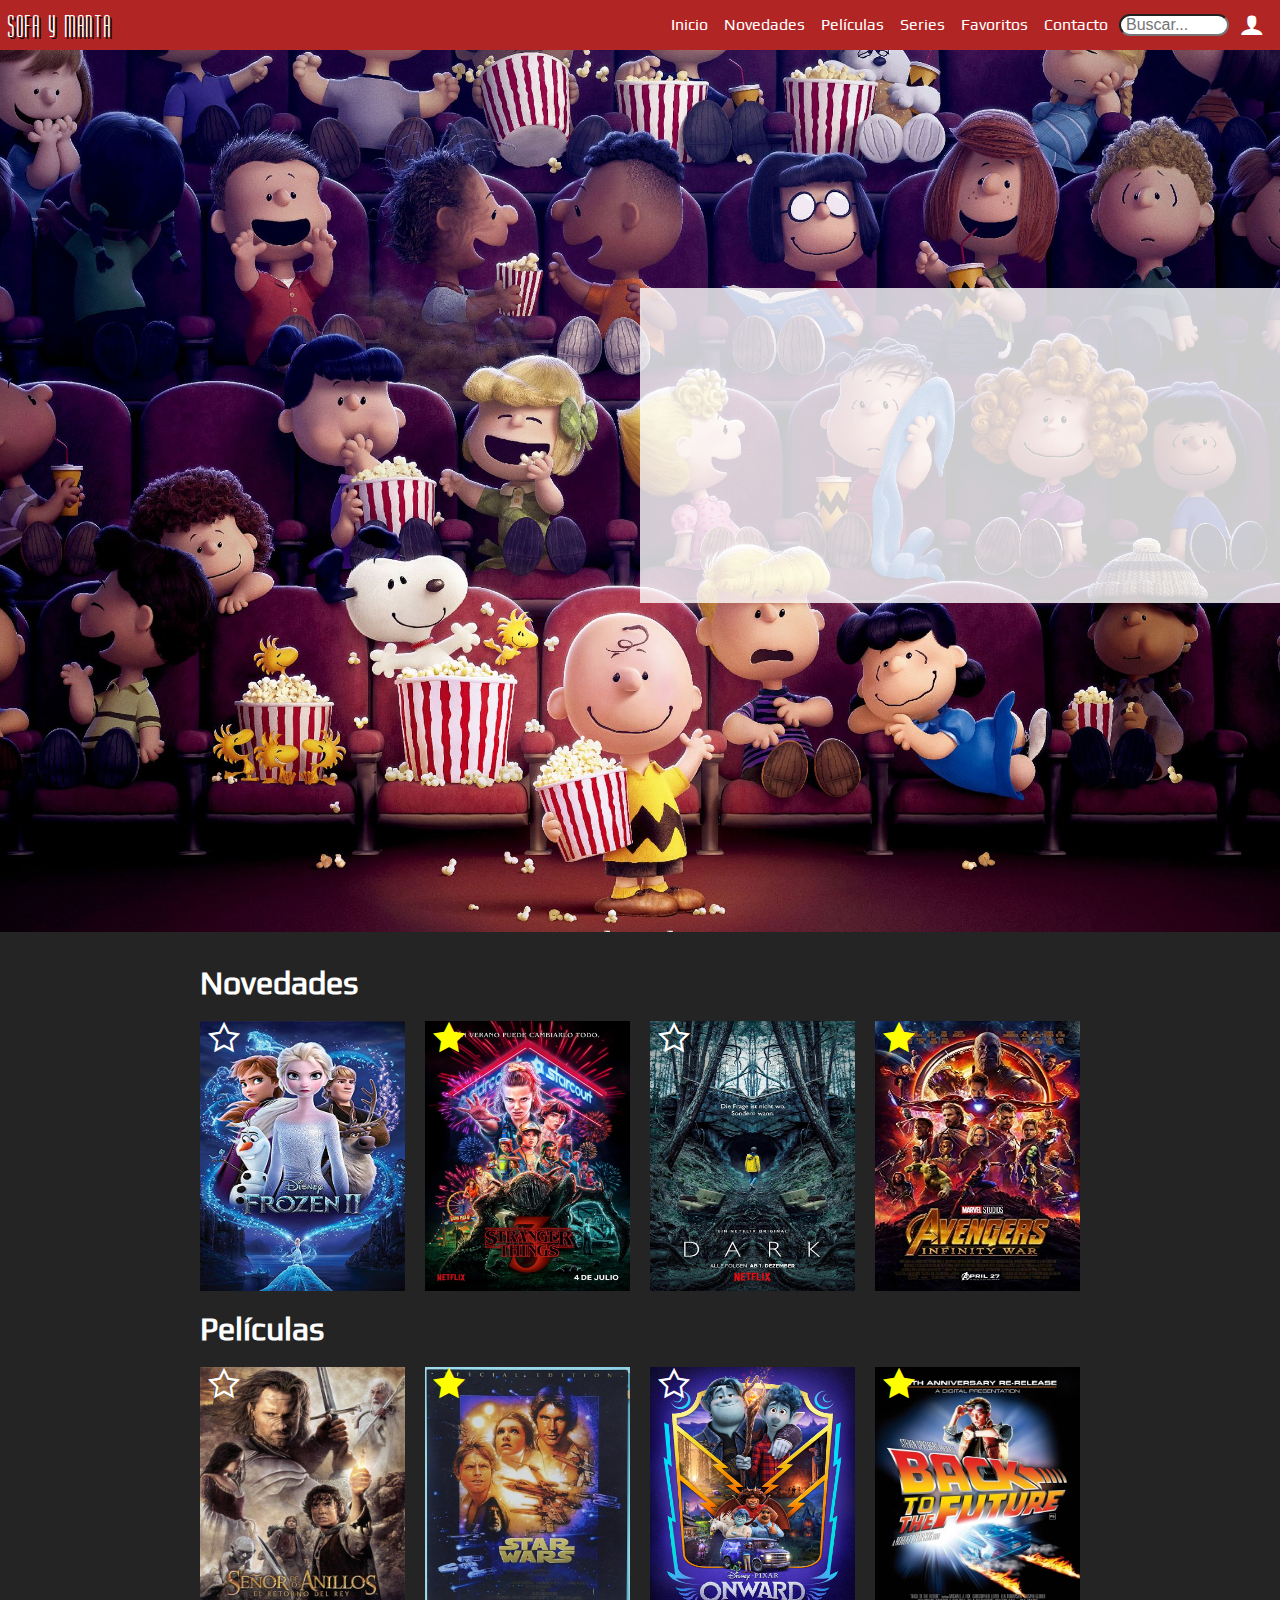
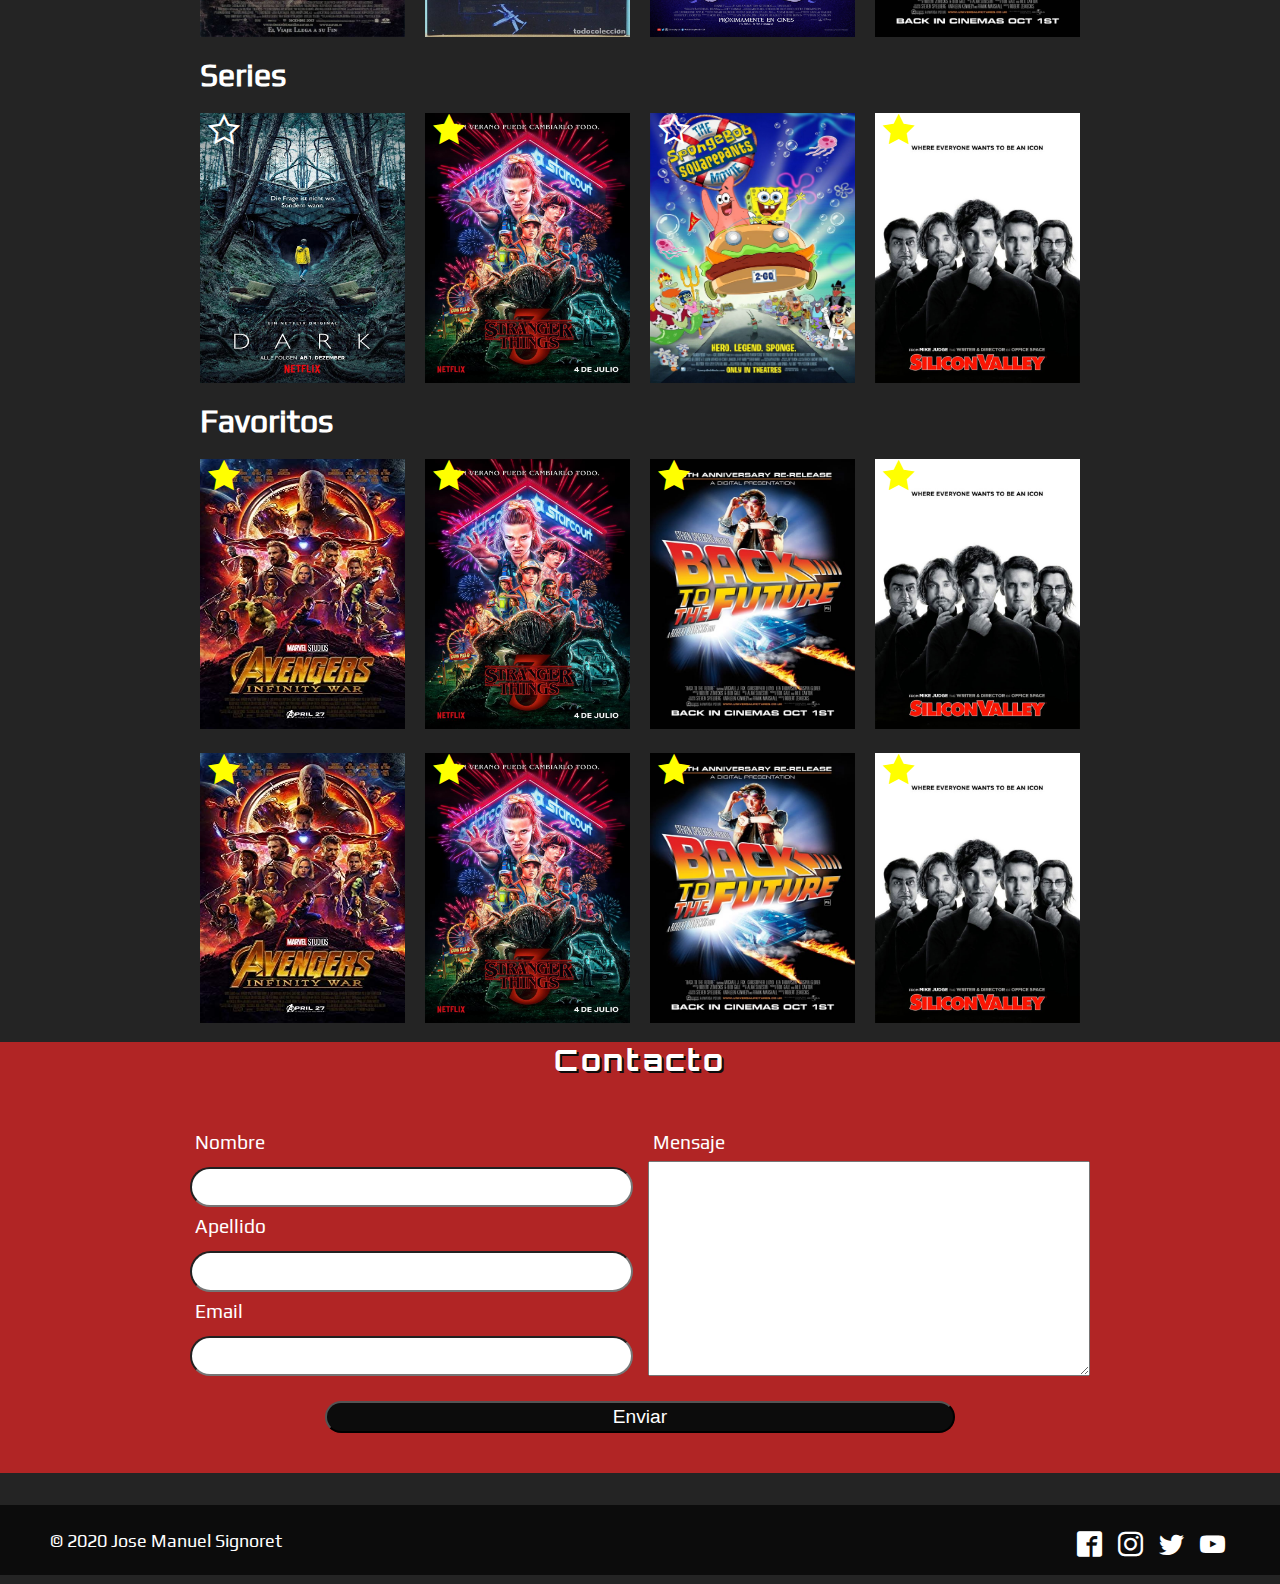
==== commit f51490ad: "Modifico el navbar para que contenga un submenú." ====
--- a/index.html
+++ b/index.html
@@ -8,8 +8,6 @@
     <link rel="stylesheet" href="./css/reset.css">
     <link rel="stylesheet" href="./css/styles.css">
     <link rel="stylesheet" href="./fonts/icomoon/style.css">
-    <link rel="stylesheet" href="./fonts/icomoon2/style.css">
-    <link rel="stylesheet" href="./fonts/icomoon3/style.css">
     <link rel="stylesheet" href="./css/navbar.css">
     <link rel="stylesheet" href="./css/header.css">
     <link rel="stylesheet" href="./css/contenido.css">
@@ -43,14 +41,41 @@
                 <a href="#favoritos">Favoritos</a>
             </li>
 
+            <li class="navbar-item">
+                <a href="#contacto">Contacto</a>
+            </li>
+
             <li class="navbar-item navbar-search">
                 <input type="search" placeholder="Buscar..." class="searching">
             </li>
 
-            <li class="navbar-item navbar-out">
-                <button><a href="./login.html" class="out">Salir</a>
-                </button>
-            </li>
+            <li class="navbar-item navbar-out-mobile">
+                <a href="./login.html" class="out">Cerrar Sesión</a>
+            </li>
+
+
+            <ul class="navbar-submenu-control">
+                <li class="navbar-item navbar-out">
+                    <a href="#" class="out"><i class="icon-user"></i></a>
+                </li>
+
+                <ul class="navbar-list navbar-submenu">
+                    <li class="navbar-item-submenu">
+                        <a href="#" class="out">Perfil</a>
+                    </li>
+
+                    <li class="navbar-item-submenu">
+                        <a href="#" class="out">Datos</a>
+                    </li>
+
+                    <li class="navbar-item-submenu">
+                        <a href="./login.html" class="out">Salir</a>
+                    </li>
+
+                </ul>
+
+            </ul>
+
 
         </ul>
     </nav>
--- a/fonts/icomoon/style.css
+++ b/fonts/icomoon/style.css
@@ -1,10 +1,10 @@
 @font-face {
   font-family: 'icomoon';
-  src:  url('fonts/icomoon.eot?72tw77');
-  src:  url('fonts/icomoon.eot?72tw77#iefix') format('embedded-opentype'),
-  url('fonts/icomoon.ttf?72tw77') format('truetype'),
-  url('fonts/icomoon.woff?72tw77') format('woff'),
-  url('fonts/icomoon.svg?72tw77#icomoon') format('svg');
+  src:  url('fonts/icomoon.eot?eie5sp');
+  src:  url('fonts/icomoon.eot?eie5sp#iefix') format('embedded-opentype'),
+    url('fonts/icomoon.ttf?eie5sp') format('truetype'),
+    url('fonts/icomoon.woff?eie5sp') format('woff'),
+    url('fonts/icomoon.svg?eie5sp#icomoon') format('svg');
   font-weight: normal;
   font-style: normal;
   font-display: block;
@@ -25,14 +25,26 @@
   -moz-osx-font-smoothing: grayscale;
 }
 
-.icon-search:before {
-  content: "\e986";
+.icon-film:before {
+  content: "\e913";
 }
-.icon-star-empty:before {
+.icon-file-text:before {
+  content: "\e922";
+}
+.icon-database:before {
+  content: "\e964";
+}
+.icon-user:before {
+  content: "\e971";
+}
+.icon-star-empty-2:before {
   content: "\e9d7";
 }
-.icon-star-full:before {
+.icon-star-full-3:before {
   content: "\e9d9";
+}
+.icon-circle-down:before {
+  content: "\ea43";
 }
 .icon-facebook2:before {
   content: "\ea91";
--- a/css/navbar.css
+++ b/css/navbar.css
@@ -19,6 +19,9 @@
     text-align: center;
     line-height: var(--navbar-height);
     font-size: 2rem;
+    text-shadow: 2px 2px 0 var(--dark-color);
+    text-transform: uppercase;
+    letter-spacing: .1rem;
 
     /* position: fixed;
     top: 0;
@@ -83,17 +86,6 @@
     margin: 0 auto;
 }
 
-.navbar-out{
-    display: inline-block;
-    margin: 0 auto;
-}
-
-.navbar-out > button{
-    border-radius: 50px;
-    padding: 0 5px;
-    width: 80px;
-}
-
 .searching{
     display: inline-block;
     border-radius: 20px;
@@ -102,13 +94,8 @@
     font-size: 1.2rem;
 }
 
-.out{
-    border-radius: 20px;
-    padding: 0 5px;
-    width: 70px;
-    font-size: 1.2rem;
-    color: var(--dark-color);
-
+.navbar-submenu-control{
+    display: none;
 }
 
 @media (min-width: 768px) {
@@ -117,7 +104,7 @@
     }
 
     .navbar .logo {
-        margin: 0 1rem;
+        margin: 0 .5rem;
     }
 
     .navbar .burger-label {
@@ -130,19 +117,21 @@
         justify-content: flex-end;
         flex-direction: row;
         background-color: var(--red-color);
+        margin: 0 .5rem;
     }
 
     .navbar-item > a{
         display: flex;
         color: white;
         line-height: var(--navbar-height);
-        padding: 0 1rem;
+        padding: 0 .5rem;
         font-size: inherit;
     }
 
     .navbar-item > a:hover {
         background-color: var(--dark-color);
         color: azure;
+        transition: ease-in-out 1s;
     }
 
     .navbar-search{
@@ -150,12 +139,6 @@
         padding: 0 3px;
         margin: 0;
     }
-
-    .navbar-out {
-        line-height: 50px;
-        margin: 0 3px 0 0;
-    }
-
 
     .searching{
         border-radius: 20px;
@@ -163,22 +146,62 @@
         width: 110px;
         font-size: 1rem;
     }
-
-    .navbar-out > button{
-        border-radius: 50px;
-        padding: 0 5px;
-        width: 70px;
-    }
-    .out{
+    .navbar-submenu-control{
+        display: block;
+    }
+
+    .navbar-submenu{
+        display: none;
+        position: absolute;
+        right: 0;
+        border: 2px solid var(--dark-color);
+        line-height: 1rem;
+        background-color: #f3f1f1;
+
+    }
+
+    .navbar-item-submenu{
+
+        min-width: 100%;
+        padding: 1rem 3rem;
+    }
+
+    .navbar-item-submenu:hover{
+        background-color: #d2d0d0;
+        width: 100%;
+        transition: ease-in-out .4s;
+    }
+    .navbar-item-submenu a{
+        font-family: Orbitron-Regular;
         color: var(--dark-color);
-        font-size: 1rem;
-    }
-
-
-}
-
-
-
-
-
-
+    }
+
+    .navbar-submenu-control:hover .navbar-submenu{
+        display: flex;
+        flex-direction: column;
+    }
+    .navbar-out-mobile{
+        display: none;
+    }
+
+    .icon-user{
+        line-height: 50px;
+        font-size: 1.5rem;
+    }
+
+
+
+
+
+
+
+
+
+
+}
+
+
+
+
+
+
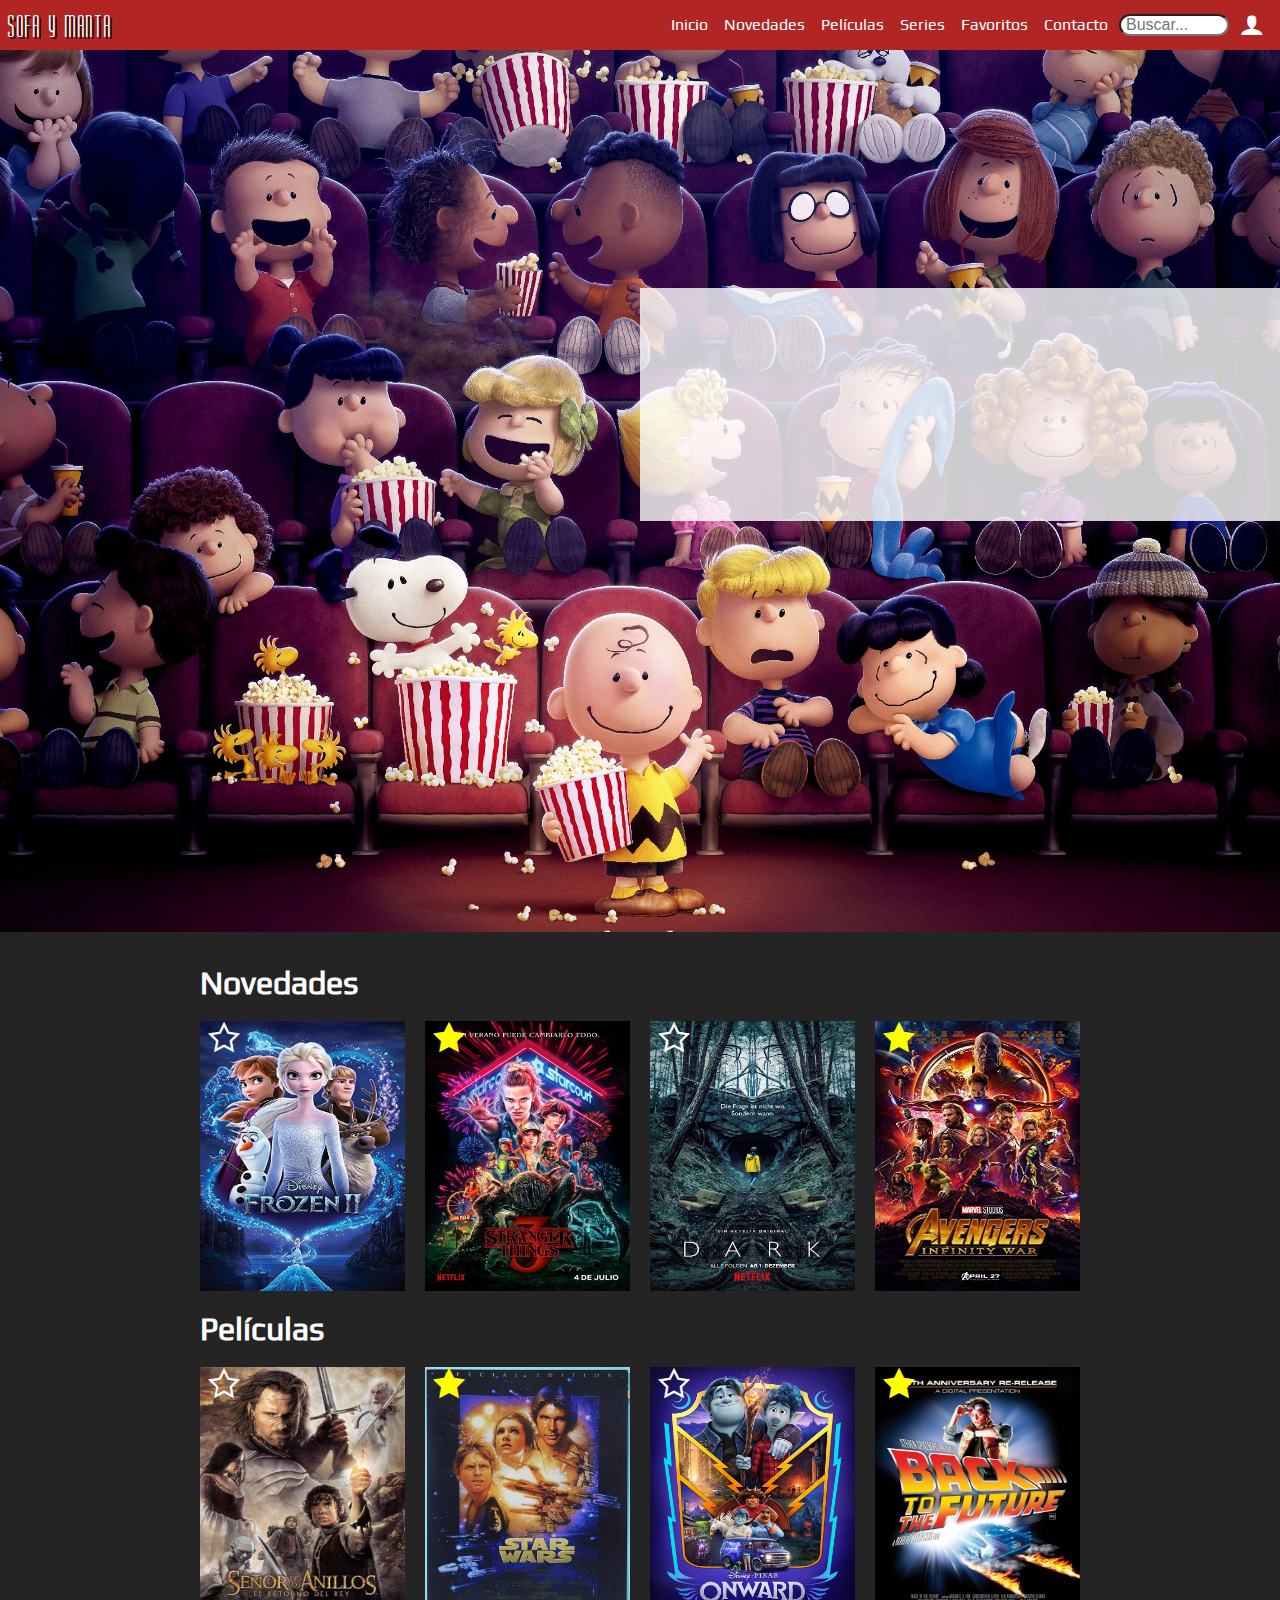
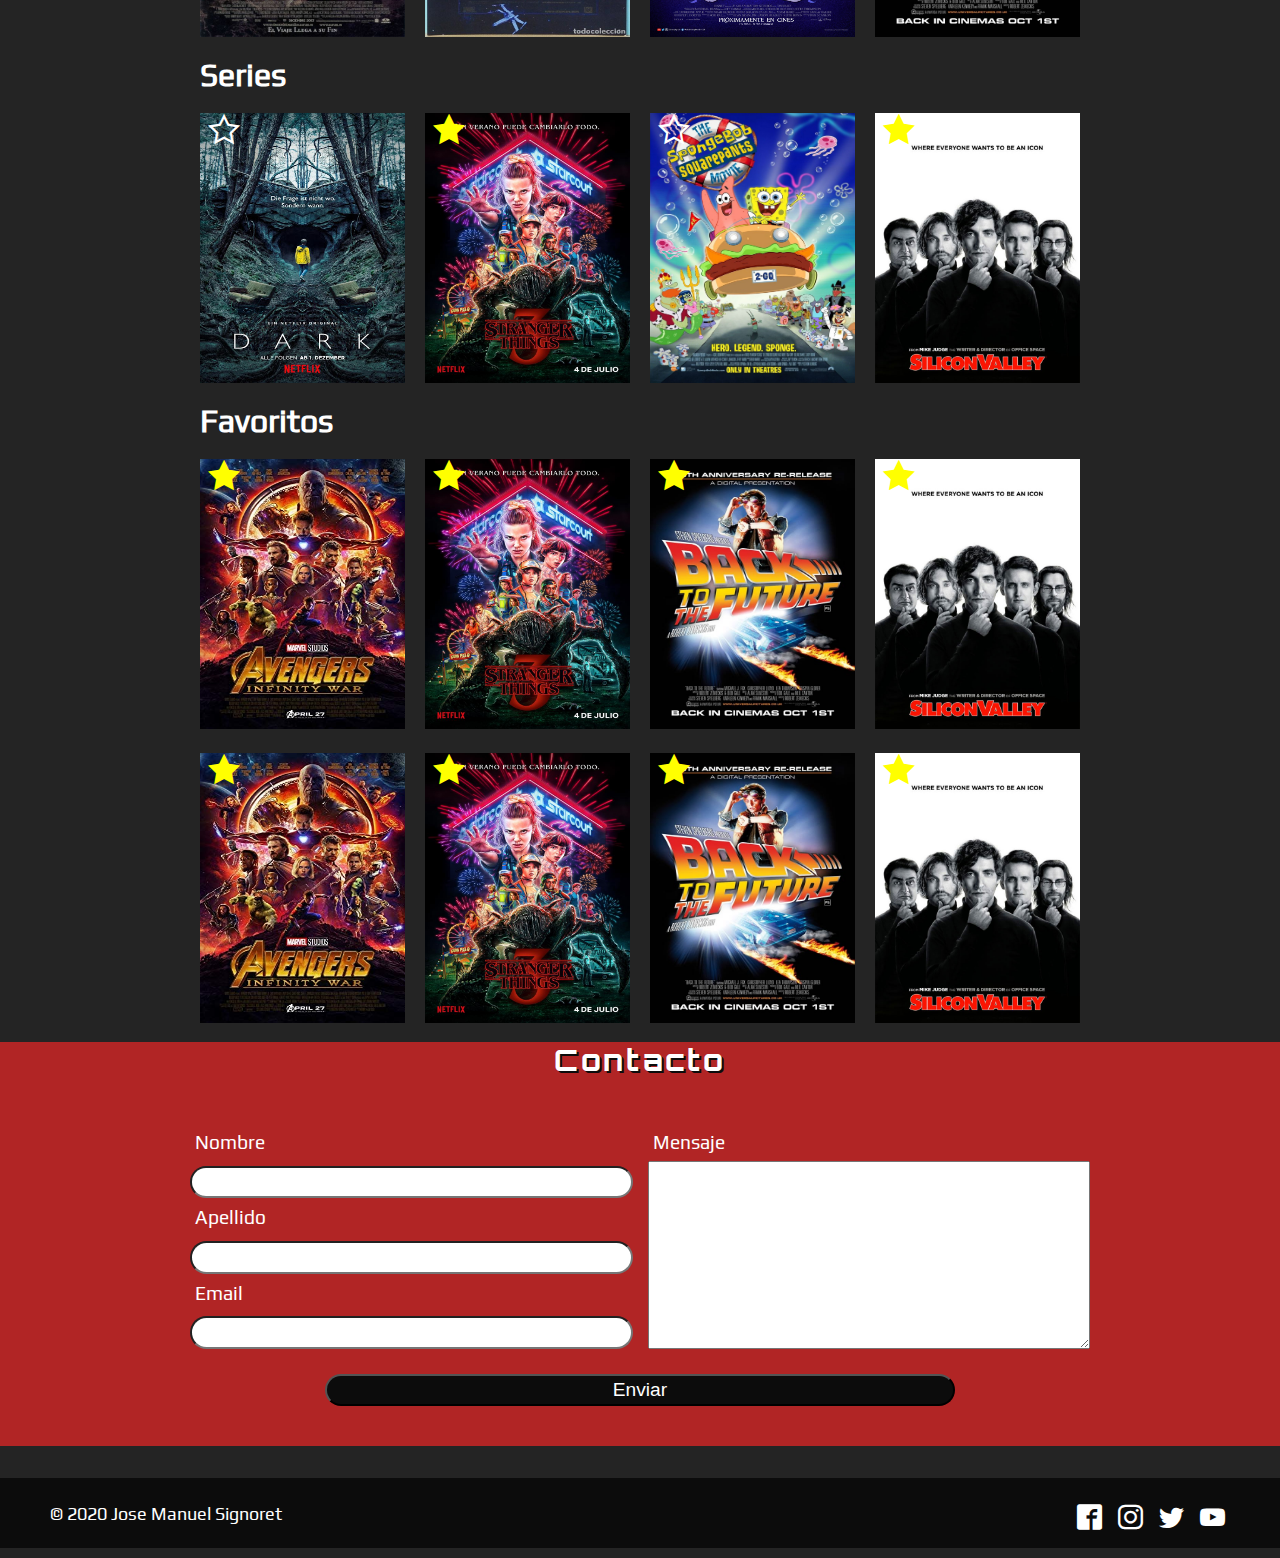
==== commit ca6731e9: "Realizo pequeños cambios el el index y finalizo detail *html*" ====
--- a/index.html
+++ b/index.html
@@ -413,7 +413,7 @@
             </div>
             <div class="contact-sms">
                 <label for="sms">Mensaje</label>
-                <textarea name="sms" id="sms" cols="30" rows="9"></textarea>
+                <textarea name="sms" id="sms" cols="30" rows="10"></textarea>
             </div>
             </div>
 
--- a/css/navbar.css
+++ b/css/navbar.css
@@ -188,16 +188,6 @@
         line-height: 50px;
         font-size: 1.5rem;
     }
-
-
-
-
-
-
-
-
-
-
 }
 
 
--- a/css/header.css
+++ b/css/header.css
@@ -1,4 +1,4 @@
-header{
+#header{
     background: url("../img/header2-compressor.jpg") no-repeat top center;
     background-size: cover;
     height:100vh;
@@ -16,8 +16,8 @@
     text-align: center;
     background-color: rgba(255, 255, 255,0.8);
     color: var(--dark-color);
-   padding: 10px;
-    height: 20vh;
+    padding: 10px;
+
 }
 
 .title{
@@ -33,10 +33,9 @@
 
 @media (min-width: 768px) {
     .text-header{
-
+        text-align: left;
         top: 20vw;
         left: 50%;
-        height:35vh;
         width: 50vw;
         padding: 5vh 10px;
     }
--- a/css/contact.css
+++ b/css/contact.css
@@ -2,7 +2,7 @@
 .section-main.section-inverted{
     min-width: 100vw;
     display: grid;
-    grid-template-columns: 1fr;
+    grid-template-columns: 100%;
     grid-template-rows: auto;
     grid-template-areas: "title"
     "data"
@@ -51,7 +51,7 @@
 .section-inverted input[type="text"],
 .section-inverted input[type="email"],
 .section-inverted textarea{
-    font-size: 1.3rem;
+    font-size: 1rem;
     padding: 3px;
 }
 
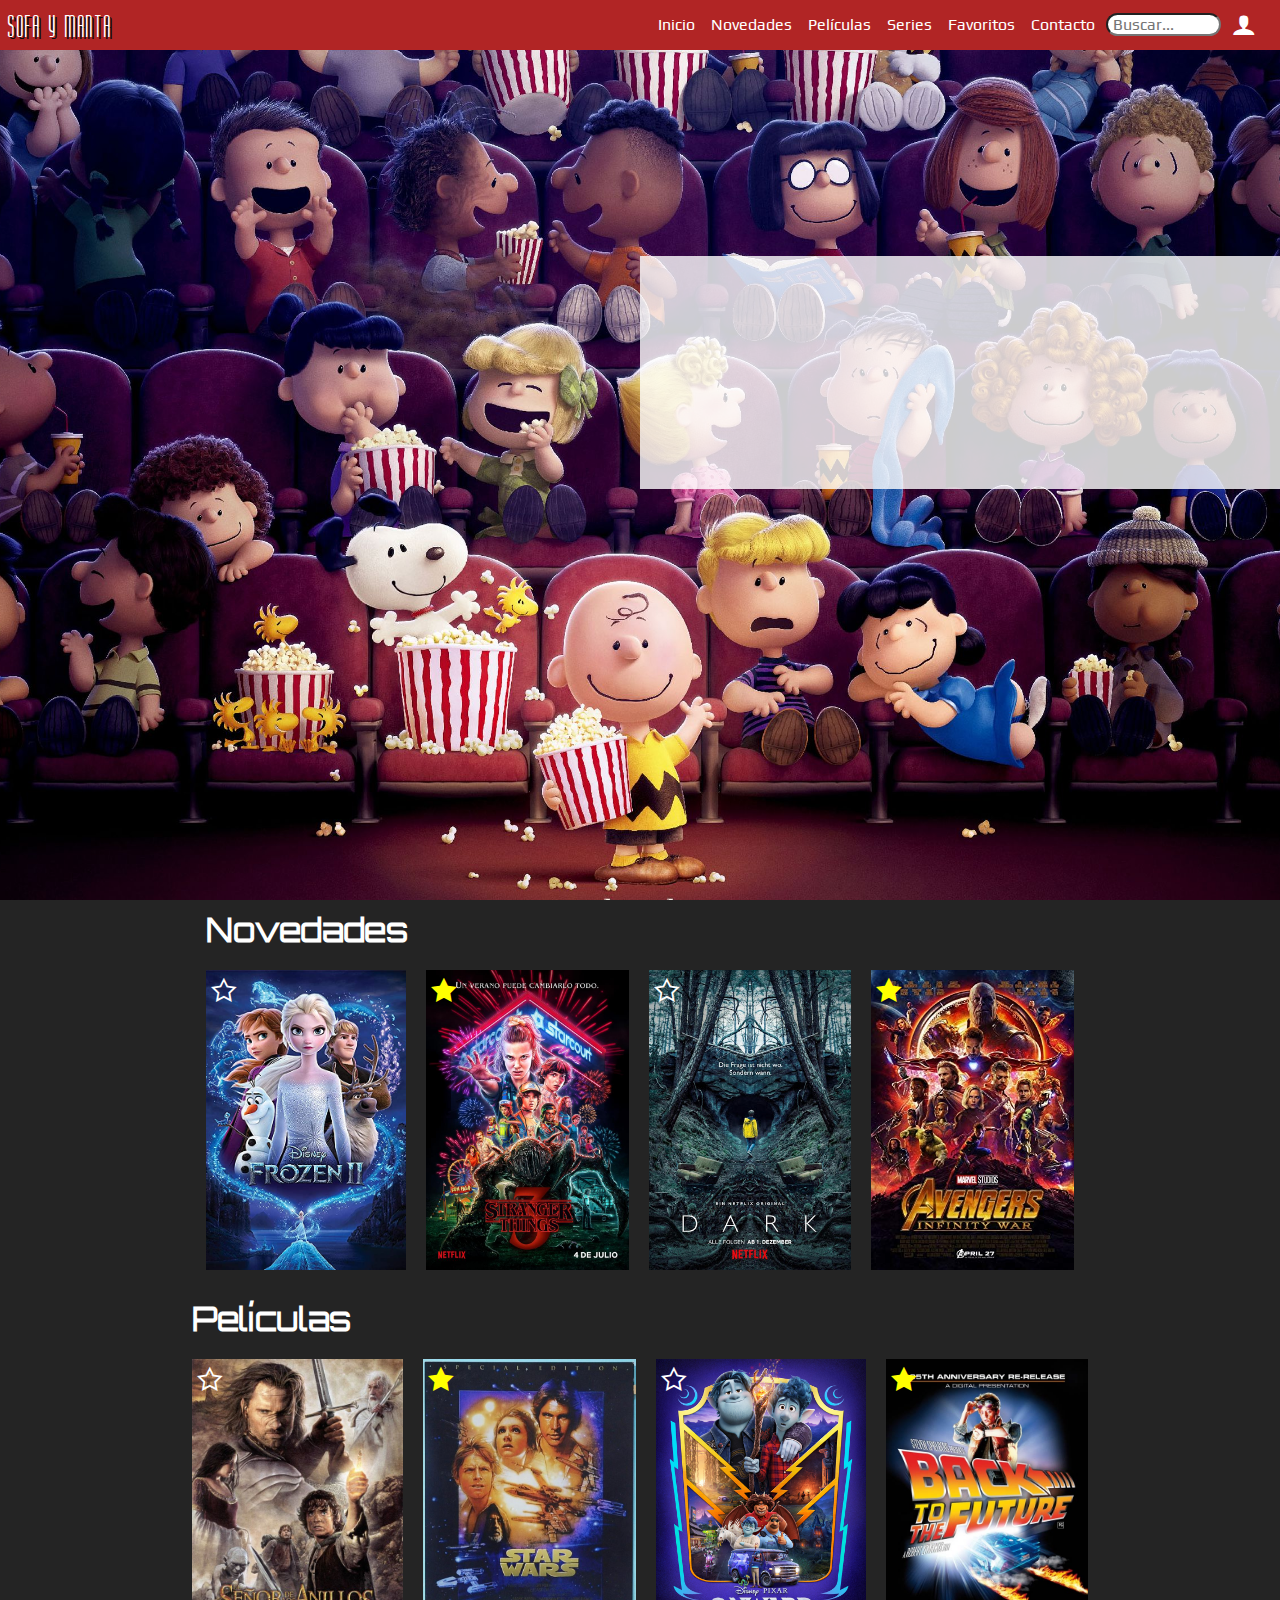
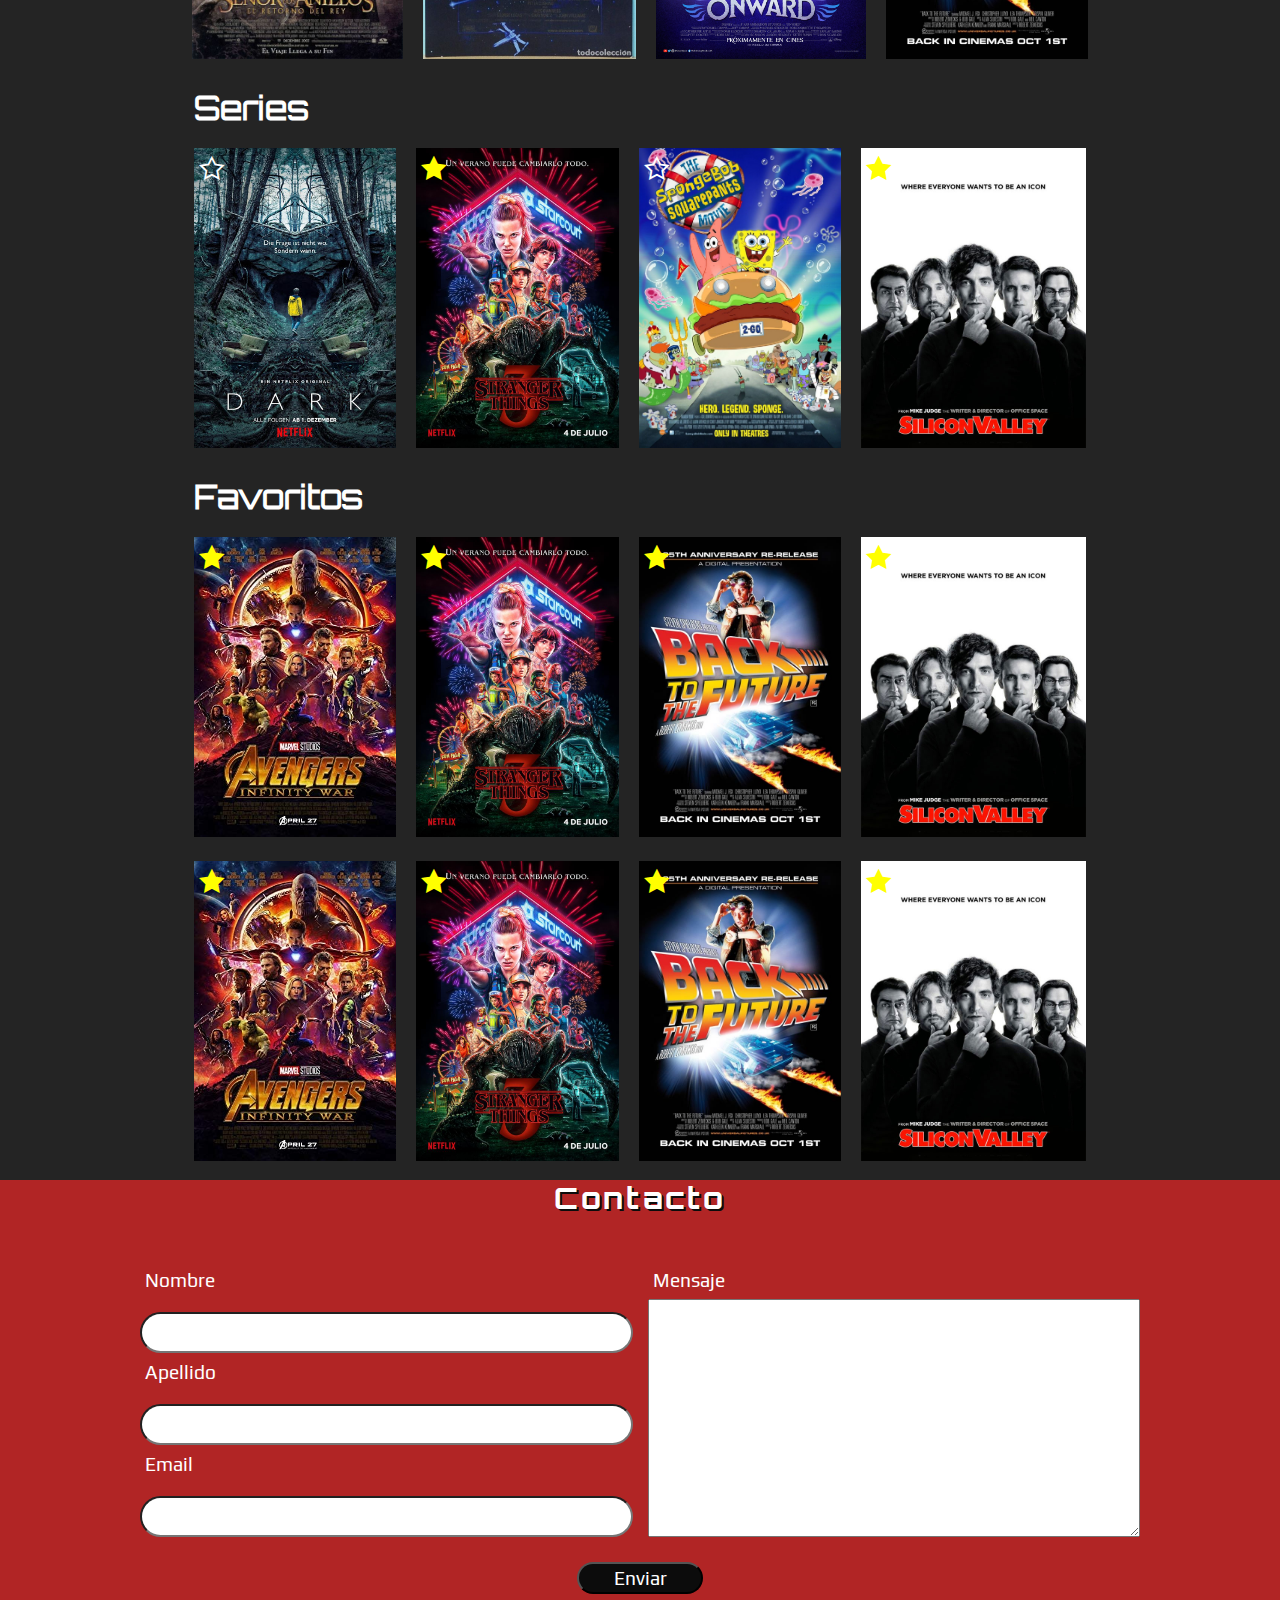
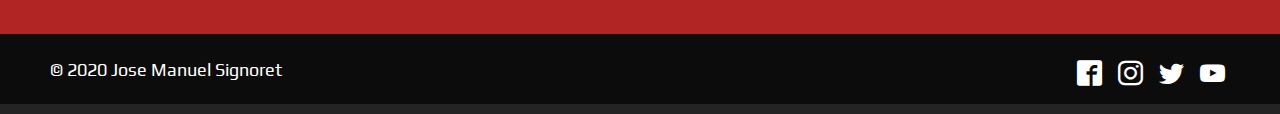
==== commit ea41fcde: "Commit antes de realizar cambio por si debo volver atras." ====
--- a/index.html
+++ b/index.html
@@ -94,56 +94,54 @@
     <section id="novedades" class="section-main">
         <h1 class="title-section-main">Novedades</h1>
         <article class="article article_1">
-            <div class="article-favorite article-favorite-new">
-                <div class="article-favorite-box">
-                    <img src="./img/new-1.jpg" alt="Serie Dark">
-                    <i class="icon-star-empty-2"></i>
-                </div>
-                <a href="./detail.html"><div class="article-info">
-                    <h2>Dark Temporada 3</h2>
-                    <p>Recomendado: +16</p>
-                    <p>Año: 2020</p>
-                    <p>Desenlace de los viajes en el tiempo</p>
-                </div></a>
-            </div>
-        </article>
-        <article class="article_2">
-            <div class="article-favorite article-favorite-new">
-                <div class="article-favorite-box">
-                <img src="./img/serie-2.jpg" alt="Serie Dark">
-                <i class="icon-star-full-3"></i>
-                </div>
-                <a href="./detail.html"><div class="article-info">
-                    <h2>Dark Temporada 3</h2>
-                    <p>Recomendado: +16</p>
-                    <p>Año: 2020</p>
-                    <p>Desenlace de los viajes en el tiempo</p>
-                </div></a>
-            </div>
-
-        </article>
-        <article class="article_3">
-            <div class="article-favorite article-favorite-new">
-                <div class="article-favorite-box">
-                <img src="./img/serie-1.jpg" alt="Serie Dark">
-                <i class="icon-star-empty-2"></i>
-                </div>
-                <a href="./detail.html"><div class="article-info">
-                    <h2>Dark Temporada 3</h2>
-                    <p>Recomendado: +16</p>
-                    <p>Año: 2020</p>
-                    <p>Desenlace de los viajes en el tiempo</p>
-                </div></a>
-            </div>
-
-        </article>
-        <article class="article_4">
-            <div class="article-favorite article-favorite-new">
-                <div class="article-favorite-box">
-                <img src="./img/new-2.jpg" alt="Serie Dark">
-                <i class="icon-star-full-3"></i>
-                </div>
-                <a href="./detail.html"><div class="article-info">
+            <div class="article">
+                <a href="./detail.html"><div class="film-card">
+                    <img src="./img/new-1.jpg" alt="Serie Dark" class="film-img">
+                    <i class="icon-star-empty-2"></i>
+                </div>
+                <div class="film-card-info">
+                    <h2>Dark Temporada 3</h2>
+                    <p>Recomendado: +16</p>
+                    <p>Año: 2020</p>
+                    <p>Desenlace de los viajes en el tiempo</p>
+                </div></a>
+            </div>
+        </article>
+        <article class="article article_2">
+            <div class="article">
+                <a href="./detail.html"><div class="film-card">
+                    <img src="./img/serie-2.jpg" alt="Serie Dark" class="film-img">
+                    <i class="icon-star-full-3"></i>
+                </div>
+                <div class="film-card-info">
+                    <h2>Dark Temporada 3</h2>
+                    <p>Recomendado: +16</p>
+                    <p>Año: 2020</p>
+                    <p>Desenlace de los viajes en el tiempo</p>
+                </div></a>
+            </div>
+        </article>
+        <article class="article article_3">
+            <div class="article">
+                <a href="./detail.html"><div class="film-card">
+                    <img src="./img/serie-1.jpg" alt="Serie Dark" class="film-img">
+                    <i class="icon-star-empty-2"></i>
+                </div>
+                <div class="film-card-info">
+                    <h2>Dark Temporada 3</h2>
+                    <p>Recomendado: +16</p>
+                    <p>Año: 2020</p>
+                    <p>Desenlace de los viajes en el tiempo</p>
+                </div></a>
+            </div>
+        </article>
+        <article class="article article_4">
+            <div class="article">
+                <a href="./detail.html"><div class="film-card">
+                    <img src="./img/new-2.jpg" alt="Serie Dark" class="film-img">
+                    <i class="icon-star-full-3"></i>
+                </div>
+                <div class="film-card-info">
                     <h2>Dark Temporada 3</h2>
                     <p>Recomendado: +16</p>
                     <p>Año: 2020</p>
@@ -156,119 +154,115 @@
     <section id="peliculas" class="section-main">
         <h1 class="title-section-main">Películas</h1>
         <article class="article article_1">
-            <div class="article-favorite article-favorite-new">
-                <div class="article-favorite-box">
-                <img src="./img/peli-1.jpg" alt="Serie Dark">
-                <i class="icon-star-empty-2"></i>
-                </div>
-                <a href="./detail.html"><div class="article-info">
-                    <h2>Dark Temporada 3</h2>
-                    <p>Recomendado: +16</p>
-                    <p>Año: 2020</p>
-                    <p>Desenlace de los viajes en el tiempo</p>
-                </div></a>
-            </div>
-        </article>
-        <article class="article_2">
-            <div class="article-favorite article-favorite-new">
-                <div class="article-favorite-box">
-                <img src="./img/peli-2.jpg" alt="Serie Dark">
-                <i class="icon-star-full-3"></i>
-                </div>
-                <a href="./detail.html"><div class="article-info">
-                    <h2>Dark Temporada 3</h2>
-                    <p>Recomendado: +16</p>
-                    <p>Año: 2020</p>
-                    <p>Desenlace de los viajes en el tiempo</p>
-                </div></a>
-            </div>
-
-        </article>
-        <article class="article_3">
-            <div class="article-favorite article-favorite-new">
-                <div class="article-favorite-box">
-                <img src="./img/peli-3.jpg" alt="Serie Dark">
-                <i class="icon-star-empty-2"></i>
-                </div>
-                <a href="./detail.html"><div class="article-info">
-                    <h2>Dark Temporada 3</h2>
-                    <p>Recomendado: +16</p>
-                    <p>Año: 2020</p>
-                    <p>Desenlace de los viajes en el tiempo</p>
-                </div></a>
-            </div>
-
-        </article>
-        <article class="article_4">
-            <div class="article-favorite article-favorite-new">
-                <div class="article-favorite-box">
-                <img src="./img/peli-4.jpg" alt="Serie Dark">
-                <i class="icon-star-full-3"></i>
-                </div>
-                <a href="./detail.html"><div class="article-info">
-                    <h2>Dark Temporada 3</h2>
-                    <p>Recomendado: +16</p>
-                    <p>Año: 2020</p>
-                    <p>Desenlace de los viajes en el tiempo</p>
-                </div></a>
-            </div>
+            <div class="article">
+                <a href="./detail.html"><div class="film-card">
+                    <img src="./img/peli-1.jpg" alt="Serie Dark" class="film-img">
+                    <i class="icon-star-empty-2"></i>
+                </div>
+                <div class="film-card-info">
+                    <h2>Dark Temporada 3</h2>
+                    <p>Recomendado: +16</p>
+                    <p>Año: 2020</p>
+                    <p>Desenlace de los viajes en el tiempo</p>
+                </div></a>
+            </div>
+        </article>
+        <article class="article article_2">
+            <div class="article">
+                <a href="./detail.html"><div class="film-card">
+                    <img src="./img/peli-2.jpg" alt="Serie Dark" class="film-img">
+                    <i class="icon-star-full-3"></i>
+                </div>
+                <div class="film-card-info">
+                    <h2>Dark Temporada 3</h2>
+                    <p>Recomendado: +16</p>
+                    <p>Año: 2020</p>
+                    <p>Desenlace de los viajes en el tiempo</p>
+                </div></a>
+            </div>
+        </article>
+        <article class="article article_3">
+            <div class="article">
+                <a href="./detail.html"><div class="film-card">
+                    <img src="./img/peli-3.jpg" alt="Serie Dark" class="film-img">
+                    <i class="icon-star-empty-2"></i>
+                </div>
+                <div class="film-card-info">
+                    <h2>Dark Temporada 3</h2>
+                    <p>Recomendado: +16</p>
+                    <p>Año: 2020</p>
+                    <p>Desenlace de los viajes en el tiempo</p>
+                </div></a>
+            </div>
+        </article>
+        <article class="article article_4">
+            <div class="article">
+                <a href="./detail.html"><div class="film-card">
+                    <img src="./img/peli-4.jpg" alt="Serie Dark" class="film-img">
+                    <i class="icon-star-full-3"></i>
+                </div>
+                <div class="film-card-info">
+                    <h2>Dark Temporada 3</h2>
+                    <p>Recomendado: +16</p>
+                    <p>Año: 2020</p>
+                    <p>Desenlace de los viajes en el tiempo</p>
+                </div></a>
+            </div>
+        </article>
         </article>
     </section>
 
     <section id="series" class="section-main">
         <h1 class="title-section-main">Series</h1>
         <article class="article article_1">
-            <div class="article-favorite article-favorite-new">
-                <div class="article-favorite-box">
-                <img src="./img/serie-1.jpg" alt="Serie Dark">
-                <i class="icon-star-empty-2"></i>
-                </div>
-                <a href="./detail.html"><div class="article-info">
-                    <h2>Dark Temporada 3</h2>
-                    <p>Recomendado: +16</p>
-                    <p>Año: 2020</p>
-                    <p>Desenlace de los viajes en el tiempo</p>
-                </div></a>
-            </div>
-        </article>
-        <article class="article_2">
-            <div class="article-favorite article-favorite-new">
-                <div class="article-favorite-box">
-
-                <img src="./img/serie-2.jpg" alt="Serie Dark">
-                <i class="icon-star-full-3"></i>
-                </div>
-                <a href="./detail.html"><div class="article-info">
-                    <h2>Dark Temporada 3</h2>
-                    <p>Recomendado: +16</p>
-                    <p>Año: 2020</p>
-                    <p>Desenlace de los viajes en el tiempo</p>
-                </div></a>
-            </div>
-
-        </article>
-        <article class="article_3">
-            <div class="article-favorite article-favorite-new">
-                <div class="article-favorite-box">
-                <img src="./img/serie-3.jpg" alt="Serie Dark">
-                <i class="icon-star-empty-2"></i>
-                </div>
-                <a href="./detail.html"><div class="article-info">
-                    <h2>Dark Temporada 3</h2>
-                    <p>Recomendado: +16</p>
-                    <p>Año: 2020</p>
-                    <p>Desenlace de los viajes en el tiempo</p>
-                </div></a>
-            </div>
-
-        </article>
-        <article class="article_4">
-            <div class="article-favorite article-favorite-new">
-                <div class="article-favorite-box">
-                <img src="./img/serie-4.jpg" alt="Serie Dark">
-                <i class="icon-star-full-3"></i>
-                </div>
-                <a href="./detail.html"><div class="article-info">
+            <div class="article">
+                <a href="./detail.html"><div class="film-card">
+                    <img src="./img/serie-1.jpg" alt="Serie Dark" class="film-img">
+                    <i class="icon-star-empty-2"></i>
+                </div>
+                <div class="film-card-info">
+                    <h2>Dark Temporada 3</h2>
+                    <p>Recomendado: +16</p>
+                    <p>Año: 2020</p>
+                    <p>Desenlace de los viajes en el tiempo</p>
+                </div></a>
+            </div>
+        </article>
+        <article class="article article_2">
+            <div class="article">
+                <a href="./detail.html"><div class="film-card">
+                    <img src="./img/serie-2.jpg" alt="Serie Dark" class="film-img">
+                    <i class="icon-star-full-3"></i>
+                </div>
+                <div class="film-card-info">
+                    <h2>Dark Temporada 3</h2>
+                    <p>Recomendado: +16</p>
+                    <p>Año: 2020</p>
+                    <p>Desenlace de los viajes en el tiempo</p>
+                </div></a>
+            </div>
+        </article>
+        <article class="article article_3">
+            <div class="article">
+                <a href="./detail.html"><div class="film-card">
+                    <img src="./img/serie-3.jpg" alt="Serie Dark" class="film-img">
+                    <i class="icon-star-empty-2"></i>
+                </div>
+                <div class="film-card-info">
+                    <h2>Dark Temporada 3</h2>
+                    <p>Recomendado: +16</p>
+                    <p>Año: 2020</p>
+                    <p>Desenlace de los viajes en el tiempo</p>
+                </div></a>
+            </div>
+        </article>
+        <article class="article article_4">
+            <div class="article">
+                <a href="./detail.html"><div class="film-card">
+                    <img src="./img/serie-4.jpg" alt="Serie Dark" class="film-img">
+                    <i class="icon-star-full-3"></i>
+                </div>
+                <div class="film-card-info">
                     <h2>Dark Temporada 3</h2>
                     <p>Recomendado: +16</p>
                     <p>Año: 2020</p>
@@ -281,56 +275,54 @@
     <section id="favoritos" class="section-main">
         <h1 class="title-section-main">Favoritos</h1>
         <article class="article article_1">
-            <div class="article-favorite article-favorite-all">
-                <div class="article-favorite-box">
-                <img src="./img/new-2.jpg" alt="Serie Dark" class="img-film">
-                <i class="icon-star-full-3"></i>
-                </div>
-                <a href="./detail.html"><div class="article-info">
-                    <h2>Dark Temporada 3</h2>
-                    <p>Recomendado: +16</p>
-                    <p>Año: 2020</p>
-                    <p>Desenlace de los viajes en el tiempo</p>
-                </div></a>
-            </div>
-        </article>
-        <article class="article_2">
-            <div class="article-favorite article-favorite-all">
-                <div class="article-favorite-box">
-                <img src="./img/serie-2.jpg" alt="Serie Dark">
-                <i class="icon-star-full-3"></i>
-                </div>
-                <a href="./detail.html"><div class="article-info">
-                    <h2>Dark Temporada 3</h2>
-                    <p>Recomendado: +16</p>
-                    <p>Año: 2020</p>
-                    <p>Desenlace de los viajes en el tiempo</p>
-                </div></a>
-            </div>
-
-        </article>
-        <article class="article_3">
-            <div class="article-favorite article-favorite-all">
-                <div class="article-favorite-box">
-                <img src="./img/peli-4.jpg" alt="Serie Dark">
-                <i class="icon-star-full-3"></i>
-                </div>
-                <a href="./detail.html"><div class="article-info">
-                    <h2>Dark Temporada 3</h2>
-                    <p>Recomendado: +16</p>
-                    <p>Año: 2020</p>
-                    <p>Desenlace de los viajes en el tiempo</p>
-                </div></a>
-            </div>
-
-        </article>
-        <article class="article_4">
-            <div class="article-favorite article-favorite-all">
-                <div class="article-favorite-box">
-                <img src="./img/serie-4.jpg" alt="Serie Dark">
-                <i class="icon-star-full-3"></i>
-                </div>
-                <a href="./detail.html"><div class="article-info">
+            <div class="article article-favorite-all">
+                <a href="./detail.html"><div class="film-card">
+                    <img src="./img/new-2.jpg" alt="Serie Dark" class="film-img">
+                    <i class="icon-star-full-3"></i>
+                </div>
+                <div class="film-card-info">
+                    <h2>Dark Temporada 3</h2>
+                    <p>Recomendado: +16</p>
+                    <p>Año: 2020</p>
+                    <p>Desenlace de los viajes en el tiempo</p>
+                </div></a>
+            </div>
+        </article>
+        <article class="article article_2">
+            <div class="article article-favorite-all">
+                <a href="./detail.html"><div class="film-card">
+                    <img src="./img/serie-2.jpg" alt="Serie Dark" class="film-img">
+                    <i class="icon-star-full-3"></i>
+                </div>
+                <div class="film-card-info">
+                    <h2>Dark Temporada 3</h2>
+                    <p>Recomendado: +16</p>
+                    <p>Año: 2020</p>
+                    <p>Desenlace de los viajes en el tiempo</p>
+                </div></a>
+            </div>
+        </article>
+        <article class="article article_3">
+            <div class="article article-favorite-all">
+                <a href="./detail.html"><div class="film-card">
+                    <img src="./img/peli-4.jpg" alt="Serie Dark" class="film-img">
+                    <i class="icon-star-full-3"></i>
+                </div>
+                <div class="film-card-info">
+                    <h2>Dark Temporada 3</h2>
+                    <p>Recomendado: +16</p>
+                    <p>Año: 2020</p>
+                    <p>Desenlace de los viajes en el tiempo</p>
+                </div></a>
+            </div>
+        </article>
+        <article class="article article_4">
+            <div class="article article-favorite-all">
+                <a href="./detail.html"><div class="film-card">
+                    <img src="./img/serie-4.jpg" alt="Serie Dark" class="film-img">
+                    <i class="icon-star-full-3"></i>
+                </div>
+                <div class="film-card-info">
                     <h2>Dark Temporada 3</h2>
                     <p>Recomendado: +16</p>
                     <p>Año: 2020</p>
@@ -339,56 +331,54 @@
             </div>
         </article>
         <article class="article article_1">
-            <div class="article-favorite article-favorite-all">
-                <div class="article-favorite-box">
-                <img src="./img/new-2.jpg" alt="Serie Dark">
-                <i class="icon-star-full-3"></i>
-                </div>
-                <a href="./detail.html"><div class="article-info">
-                    <h2>Dark Temporada 3</h2>
-                    <p>Recomendado: +16</p>
-                    <p>Año: 2020</p>
-                    <p>Desenlace de los viajes en el tiempo</p>
-                </div></a>
-            </div>
-        </article>
-        <article class="article_2">
-            <div class="article-favorite article-favorite-all">
-                <div class="article-favorite-box">
-                <img src="./img/serie-2.jpg" alt="Serie Dark">
-                <i class="icon-star-full-3"></i>
-                </div>
-                <a href="./detail.html"><div class="article-info">
-                    <h2>Dark Temporada 3</h2>
-                    <p>Recomendado: +16</p>
-                    <p>Año: 2020</p>
-                    <p>Desenlace de los viajes en el tiempo</p>
-                </div></a>
-            </div>
-
-        </article>
-        <article class="article_3">
-            <div class="article-favorite article-favorite-all">
-                <div class="article-favorite-box">
-                <img src="./img/peli-4.jpg" alt="Serie Dark">
-                <i class="icon-star-full-3"></i>
-                </div>
-                <a href="./detail.html"><div class="article-info">
-                    <h2>Dark Temporada 3</h2>
-                    <p>Recomendado: +16</p>
-                    <p>Año: 2020</p>
-                    <p>Desenlace de los viajes en el tiempo</p>
-                </div></a>
-            </div>
-
-        </article>
-        <article class="article_4">
-            <div class="article-favorite article-favorite-all">
-                <div class="article-favorite-box">
-                <img src="./img/serie-4.jpg" alt="Serie Dark">
-                <i class="icon-star-full-3"></i>
-                </div>
-                <a href="./detail.html"><div class="article-info">
+            <div class="article article-favorite-all">
+                <a href="./detail.html"><div class="film-card">
+                    <img src="./img/new-2.jpg" alt="Serie Dark" class="film-img">
+                    <i class="icon-star-full-3"></i>
+                </div>
+                <div class="film-card-info">
+                    <h2>Dark Temporada 3</h2>
+                    <p>Recomendado: +16</p>
+                    <p>Año: 2020</p>
+                    <p>Desenlace de los viajes en el tiempo</p>
+                </div></a>
+            </div>
+        </article>
+        <article class="article article_2">
+            <div class="article article-favorite-all">
+                <a href="./detail.html"><div class="film-card">
+                    <img src="./img/serie-2.jpg" alt="Serie Dark" class="film-img">
+                    <i class="icon-star-full-3"></i>
+                </div>
+                <div class="film-card-info">
+                    <h2>Dark Temporada 3</h2>
+                    <p>Recomendado: +16</p>
+                    <p>Año: 2020</p>
+                    <p>Desenlace de los viajes en el tiempo</p>
+                </div></a>
+            </div>
+        </article>
+        <article class="article article_3">
+            <div class="article article-favorite-all">
+                <a href="./detail.html"><div class="film-card">
+                    <img src="./img/peli-4.jpg" alt="Serie Dark" class="film-img">
+                    <i class="icon-star-full-3"></i>
+                </div>
+                <div class="film-card-info">
+                    <h2>Dark Temporada 3</h2>
+                    <p>Recomendado: +16</p>
+                    <p>Año: 2020</p>
+                    <p>Desenlace de los viajes en el tiempo</p>
+                </div></a>
+            </div>
+        </article>
+        <article class="article article_4">
+            <div class="article article-favorite-all">
+                <a href="./detail.html"><div class="film-card">
+                    <img src="./img/serie-4.jpg" alt="Serie Dark" class="film-img">
+                    <i class="icon-star-full-3"></i>
+                </div>
+                <div class="film-card-info">
                     <h2>Dark Temporada 3</h2>
                     <p>Recomendado: +16</p>
                     <p>Año: 2020</p>
@@ -400,7 +390,6 @@
 
     <section id="contacto" class="section-main section-inverted">
         <h2>Contacto</h2>
-
         <form action="" id="contact-form">
             <div class="contact-text">
             <div class="contact-data">
--- a/css/styles.css
+++ b/css/styles.css
@@ -1,13 +1,15 @@
 
 /* Estilos Globales*/
 
+/*Variables Globales */
 :root{
-    --max-width: 900px;
+    --max-width: 1000px;
     --dark-color: #0c0c0c;
     --red-color: #b12525;
     --navbar-height: 50px;
 }
 
+/* Fuentes */
 @font-face {
     font-family: "Movie";
     src: url("../fonts/Movie_title.ttf") format("truetype");
@@ -29,12 +31,19 @@
     src: url("../fonts/Play-Regular.ttf") format("truetype");
 }
 
+body{
+    background-color: #242424;
+    color: white;
+    font-family: Play;
+}
+
 li,
 a{
     text-decoration: none;
     list-style: none;
 }
 
+/* Estilos Contenedor Principal */
 .container-main{
     display: grid;
     grid-template-columns: 1fr;
@@ -43,9 +52,9 @@
     "header"
 "main"
 "footer";
-    gap: 2rem;
 }
 
+/* Layout Contenedor Principal */
 nav{
     grid-area: navbar;
 }
@@ -58,6 +67,20 @@
     grid-area: main;
 }
 
-.section-main img{
-    height: 270px;
+footer{
+    grid-area: footer;
 }
+
+/* Tipografías Globales */
+
+input{
+    font-family: Play, Arial, Helvetica, sans-serif;
+}
+
+label{
+    font-family: Play, Arial, Helvetica, sans-serif;
+}
+
+h1, h2, h3, h4, h5, h6{
+    font-family: Orbitron-Regular, Arial, Helvetica, sans-serif;
+}
--- a/css/navbar.css
+++ b/css/navbar.css
@@ -1,9 +1,3 @@
-body{
-    background-color: #242424;
-    color: white;
-    font-family: Play;
-}
-
 .navbar {
     position: fixed;
     top: 0;
@@ -18,15 +12,10 @@
     font-family: Movie, 'Times New Roman', Times, serif;
     text-align: center;
     line-height: var(--navbar-height);
-    font-size: 2rem;
+    font-size: 2.5rem;
     text-shadow: 2px 2px 0 var(--dark-color);
     text-transform: uppercase;
     letter-spacing: .1rem;
-
-    /* position: fixed;
-    top: 0;
-    left: 0;
-    width: 100%; */
 }
 
 .navbar .burger-label {
@@ -44,12 +33,12 @@
     width: 1em;
     height: 0.12em;
     position: absolute;
-    left: 0.1em;
+    left: 0.2em;
     top: 0.25em;
     box-shadow: 0 0.25em 0 0 azure, 0 0.5em 0 0 azure;
 }
 
-/* menú cerrado */
+/* Menú Cerrado */
 .navbar-list {
     display: none;
     list-style: none;
@@ -60,11 +49,14 @@
     display: none;
 }
 
-/* menú abierto */
+/* Menú Abierto*/
 #burger-checkbox:checked ~ .navbar-list {
     display: flex;
+    -webkit-flex-direction: column;
+    -ms-flex-direction: column;
     flex-direction: column;
-    justify-content: space-evenly;
+    -webkit-justify-content: space-around;
+    justify-content: space-around;
     background-color: var(--dark-color);
     opacity: 0.9;
     padding: 0;
@@ -74,10 +66,9 @@
 .navbar-item >a{
     text-decoration: none;
     color: azure;
-    line-height: 1.5rem;
     display: block;
     text-align: center;
-    font-size: 1.5rem;
+    font-size: 1.4rem;
     font-family: Play;
 }
 
@@ -91,13 +82,19 @@
     border-radius: 20px;
     padding: 0 5px;
     width: 100%;
-    font-size: 1.2rem;
-}
-
+    font-size: 1.1rem;
+}
+
+/* Submenu Oculto*/
 .navbar-submenu-control{
     display: none;
 }
 
+/* Inicio Media queries*/
+@media (min-width: 576px){
+
+}
+
 @media (min-width: 768px) {
     .navbar {
         display: flex;
@@ -105,6 +102,7 @@
 
     .navbar .logo {
         margin: 0 .5rem;
+        font-size: 2rem;
     }
 
     .navbar .burger-label {
@@ -113,11 +111,15 @@
 
     .navbar-list {
         display: flex;
+        -webkit-flex-grow: 1;
         flex-grow: 1;
+        -webkit-justify-content: flex-end;
         justify-content: flex-end;
+        -ms-flex-direction: row;
+        -webkit-flex-direction: row;
         flex-direction: row;
         background-color: var(--red-color);
-        margin: 0 .5rem;
+        margin: 0 1rem;
     }
 
     .navbar-item > a{
@@ -131,7 +133,10 @@
     .navbar-item > a:hover {
         background-color: var(--dark-color);
         color: azure;
-        transition: ease-in-out 1s;
+        -webkit-transition: ease-in-out .7s;
+        -moz-transition: ease-in-out .7s;
+        -o-transition: ease-in-out .7s;
+        transition: ease-in-out .7s;
     }
 
     .navbar-search{
@@ -143,7 +148,7 @@
     .searching{
         border-radius: 20px;
         padding: 0 5px;
-        width: 110px;
+        width: 115px;
         font-size: 1rem;
     }
     .navbar-submenu-control{
@@ -157,11 +162,9 @@
         border: 2px solid var(--dark-color);
         line-height: 1rem;
         background-color: #f3f1f1;
-
     }
 
     .navbar-item-submenu{
-
         min-width: 100%;
         padding: 1rem 3rem;
     }
@@ -169,23 +172,44 @@
     .navbar-item-submenu:hover{
         background-color: #d2d0d0;
         width: 100%;
+        -webkit-transition: ease-in-out .4s;
+        -moz-transition: ease-in-out .4s;
+        -o-transition: ease-in-out .4s;
         transition: ease-in-out .4s;
     }
+
     .navbar-item-submenu a{
-        font-family: Orbitron-Regular;
+        font-family: Orbitron-Regular, Arial, Helvetica, sans-serif;
         color: var(--dark-color);
     }
 
+    @keyframes aparece {
+        from {
+            opacity: 0;
+        }
+        to{
+            opacity: 1;
+        }
+    }
+
     .navbar-submenu-control:hover .navbar-submenu{
         display: flex;
+        -ms-flex-direction: column;
+        -webkit-flex-direction: column;
         flex-direction: column;
-    }
+        -webkit-animation-name: aparece;
+        -moz-animation-name: aparece;
+        -o-animation-name: aparece;
+        animation-name: aparece;
+        animation-duration: 1s;
+    }
+
     .navbar-out-mobile{
         display: none;
     }
 
     .icon-user{
-        line-height: 50px;
+        line-height: var(--navbar-height);
         font-size: 1.5rem;
     }
 }
--- a/css/contenido.css
+++ b/css/contenido.css
@@ -3,54 +3,58 @@
         max-width: var(--max-width);
         margin: 0 auto;
         display: grid;
-        grid-template-columns: repeat(1, minmax(150px, 900px));
-        grid-template-rows: auto auto;
+        grid-template-columns: repeat(1, minmax(100px, auto));
+        grid-template-rows: auto;
         gap: 15px;
     }
     .section-main{
-        max-width: 100%;
         margin: 0 auto;
         display: grid;
-        grid-template-columns: repeat(2, minmax(150px,auto));
+        grid-template-columns: repeat(2, minmax(100px, 230px));
         grid-template-rows: auto;
         gap: 20px;
-        grid-template-areas: "title title";
+        grid-template-areas: "title title"
+    "card card";
         padding: 0 10px;
+
     }
     .title-section-main{
         grid-area: title;
-        font-size: 2rem;
+        font-size: 1.4rem;
+        margin-top: 10px;
     }
 
-    .article-favorite{
+    .article{
         position: relative;
     }
 
-    .article-favorite-box img{
-        width: 230px;
+    .film-img{
+        height: 230px;
+        width: 100%;
     }
 
-    .article-favorite-box i{
+
+    .film-card i{
         position: absolute;
-        top: 0;
-        left: 8px;
+        top: 8px;
+        left: 5px;
     }
 
-    .article-info{
+    .film-card-info{
         color: white;
         border-top: 2px solid grey;
         padding: 10px 0;
         margin: 5px 0;
     }
 
-    .article-info h2{
-        font-size: 1.3rem;
+    .film-card-info h2{
+        font-size: 1.2rem;
         margin: 3px 0;
         padding: 7px 0;
     }
 
-    .article-info p{
-        font-size: 1rem;
+    .film-card-info p{
+        font-size: 1.1rem;
         margin: 3px 0;
         padding: 2px 0;
 
@@ -58,44 +62,69 @@
 
     .icon-star-empty-2,
     .icon-star-full-3{
-        font-size: 2rem;
+        font-size: 1.6rem;
+        color: white;
     }
 
-    .article_4 .article-favorite-new i,
-    .article_2 .article-favorite-new i{
+    .article_4 i,
+    .article_2 i,
+    .article-favorite-all i{
         color: yellow;
     }
 
-    .article-favorite-all{
-        color: yellow;
+    @media (min-width: 576px){
+        .film-img{
+            height: 290px;
+            width: 100%;
+            margin: 0;
+        }
     }
 
     @media (min-width: 768px) {
+        
         .section-main {
             max-width: var(--max-width);
             margin: 0 auto;
             display: grid;
-            grid-template-columns: repeat(4, minmax(150px, auto));
+            grid-template-columns: repeat(4, minmax(100px, auto));
             grid-template-rows: auto;
-            gap: 20px;
-            grid-template-areas: "title title title title";
+            grid-template-areas: "title title title title"
+        "card card2 card3 card4";
             padding: 0 10px;
         }
 
-        .article-info {
+        .title-section-main{
+            font-size: 2rem;
+        }
+
+        .article1{
+            grid-area: card;
+        }
+
+        .film-img{
+            height: 300px;
+            min-width: 100%;
+        }
+
+        .film-card-info {
             position: absolute;
             bottom: 0px;
             padding: 10px;
             height: 100%;
             opacity: 0;
-            transition: ease-in-out 800ms;
+            transition: ease-in-out 600ms;
         }
 
-        .article-info h2 {
-            font-size: 1.2rem;
+        .film-card-info h2 {
+            font-size: 1.3rem;
+            text-align: left;
         }
 
-        .article-info:hover {
+        .film-card-info p{
+            font-size: 1.1rem;
+        }
+
+        .film-card-info:hover{
             height: 100%;
             opacity: 1;
             background-color: rgba(255, 255, 255, 0.8);
@@ -103,3 +132,13 @@
         }
 
     }
+
+    @media (hover: none) {
+        .film-card-info {
+            position: unset;
+            color: white;
+            opacity: 1;
+            background: transparent;
+        }
+    }
+
--- a/css/contact.css
+++ b/css/contact.css
@@ -55,6 +55,10 @@
     padding: 3px;
 }
 
+.section-inverted textarea{
+    font-size: 1.3rem;
+}
+
 .section-inverted input[type="text"],
 .section-inverted input[type="email"]{
     border-radius: 50px;
@@ -77,7 +81,7 @@
 
  .contact-text{
      max-width: var(--max-width);
-        display: grid;
+     display: grid;
      grid-template-columns: 1fr 1fr;
      grid-template-rows: auto;
      grid-template-areas: "title title"
@@ -87,6 +91,11 @@
      margin: 0 auto;
     }
 
+    .actions {
+        display: grid;
+        grid-area: submit;
+        width: 10%;
+    }
 
 }
 
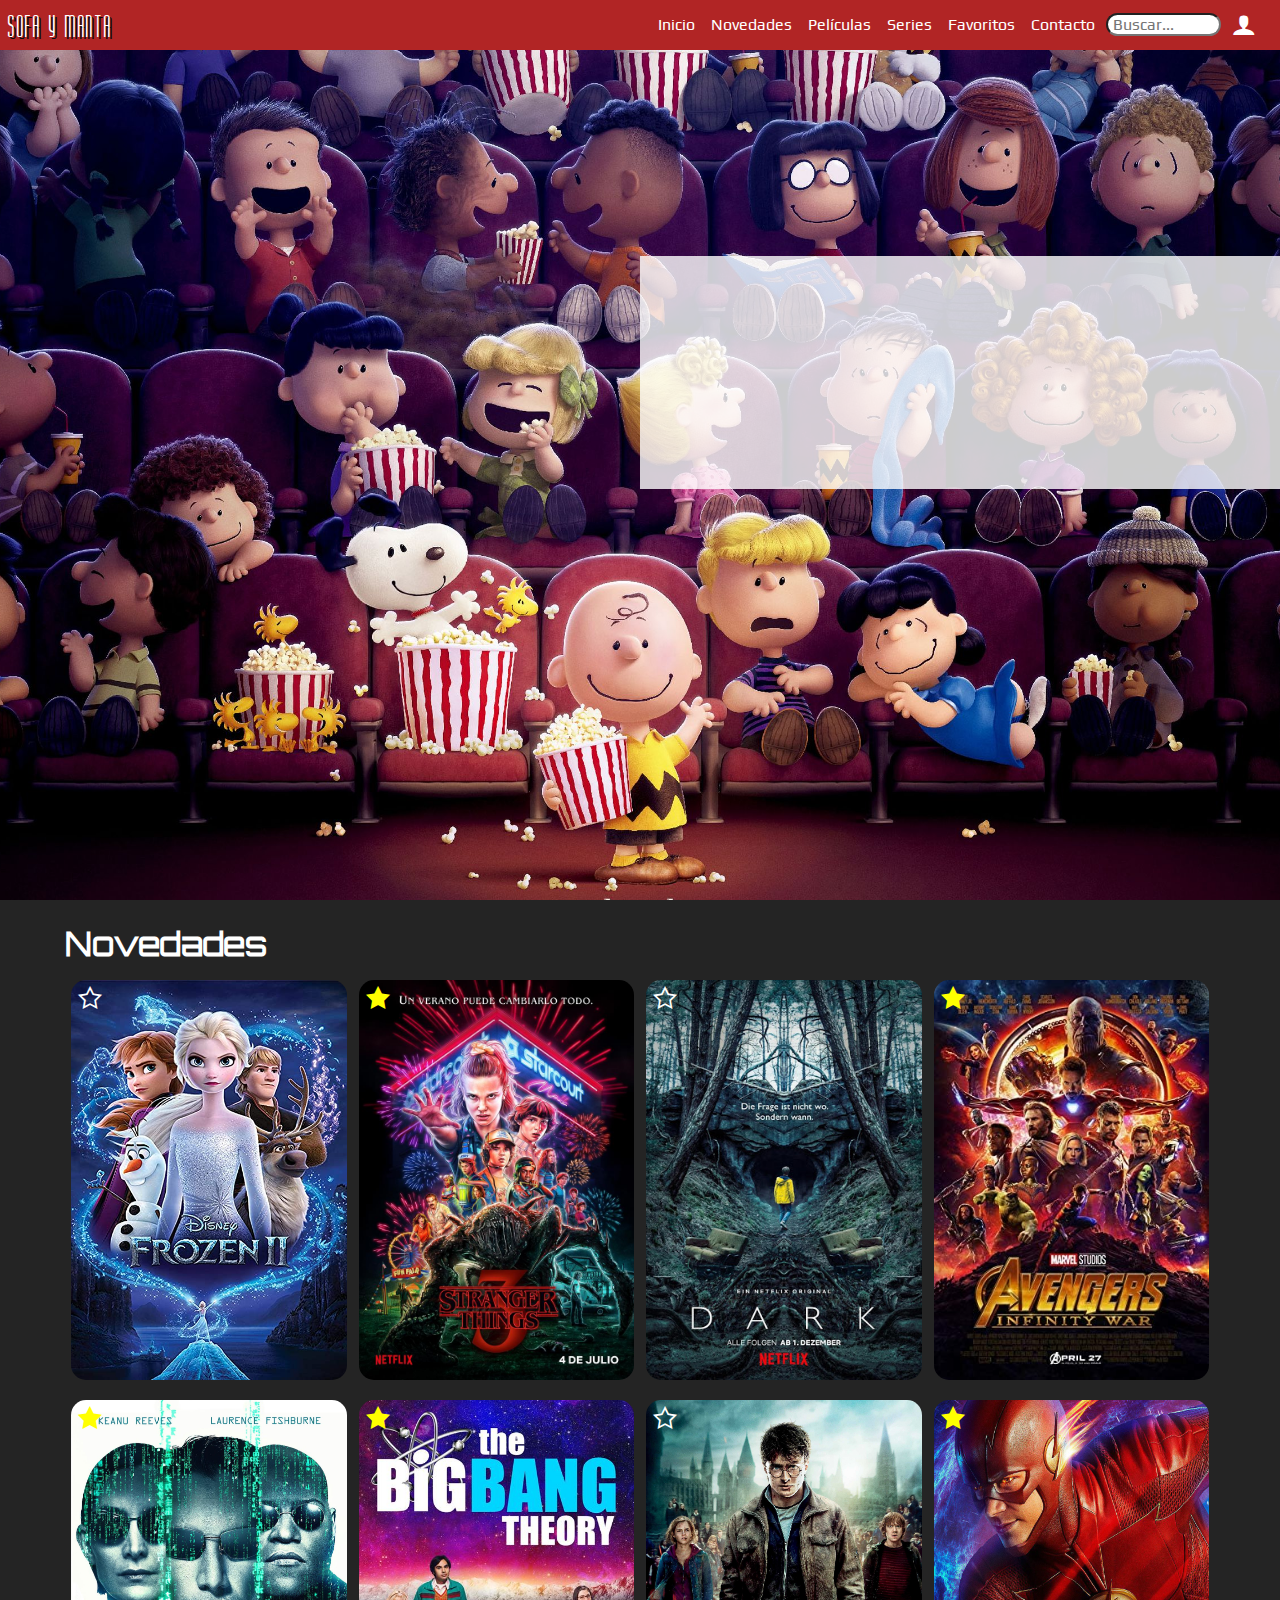
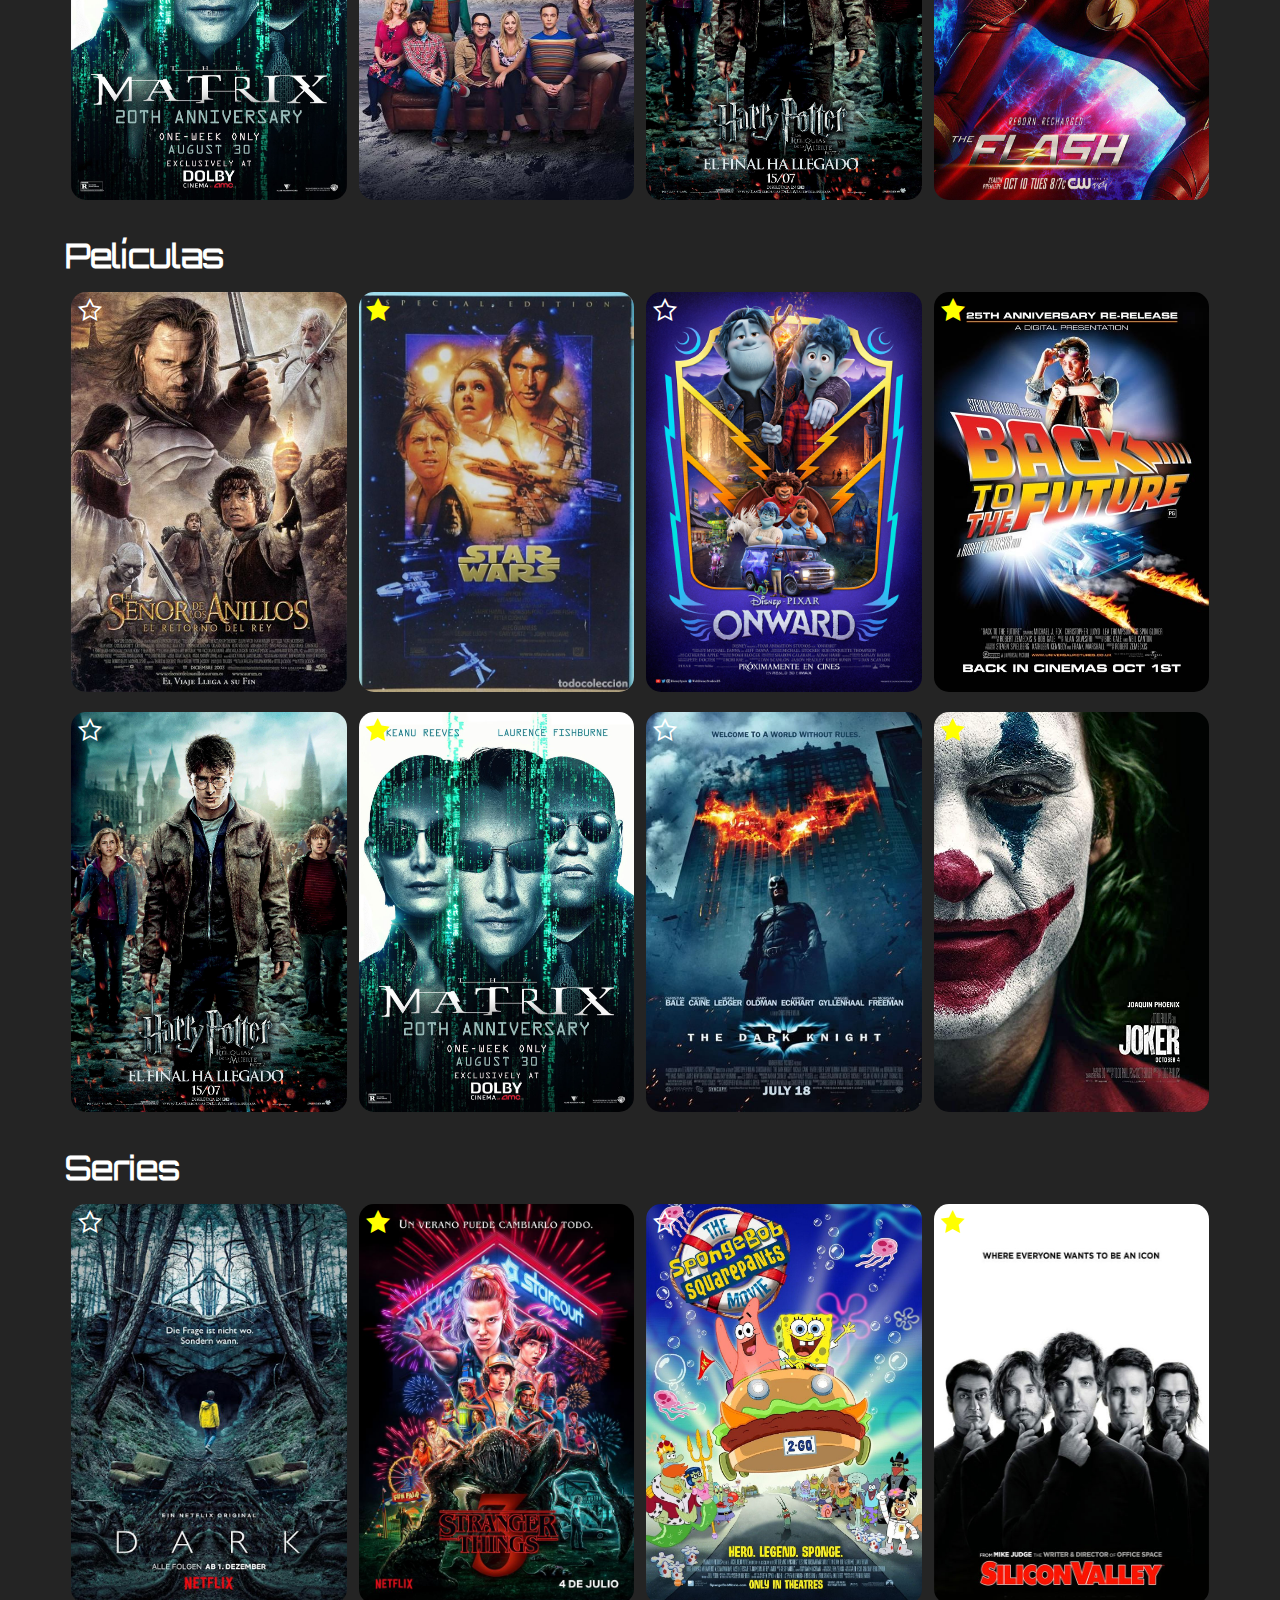
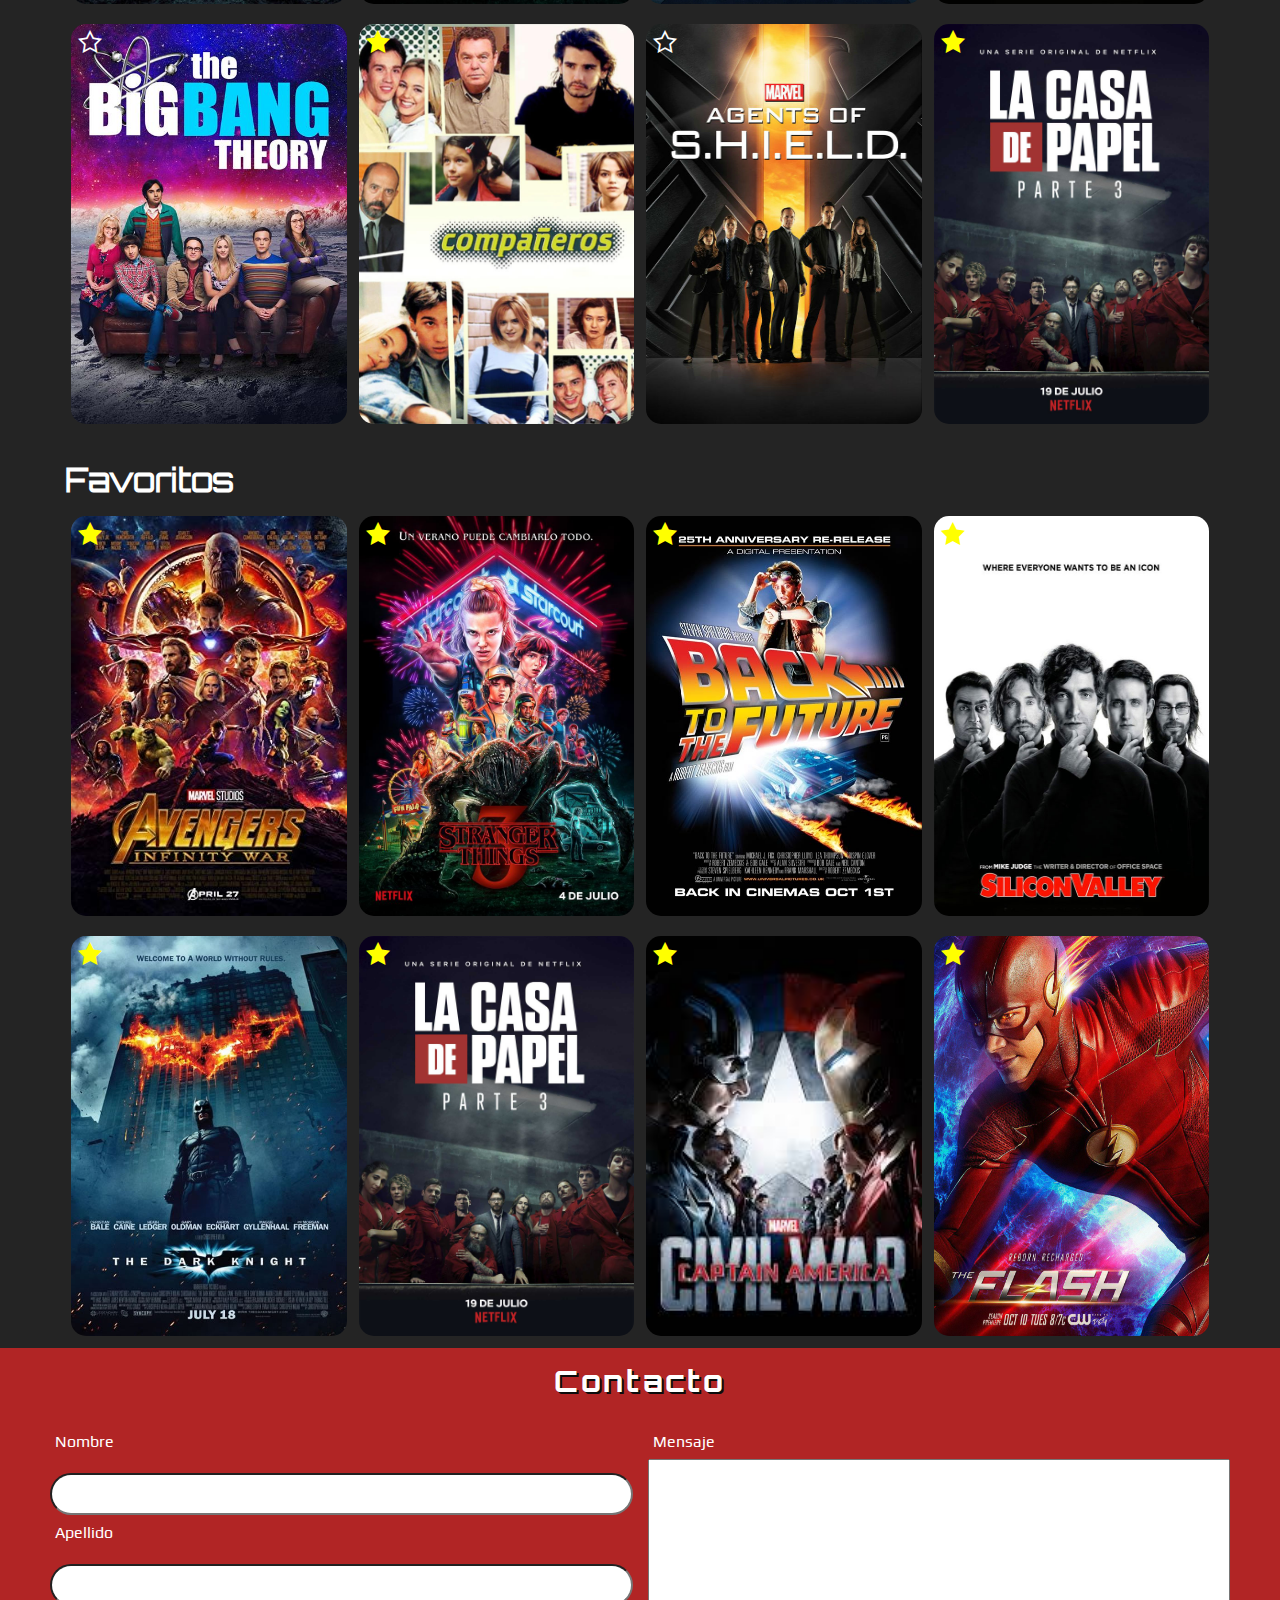
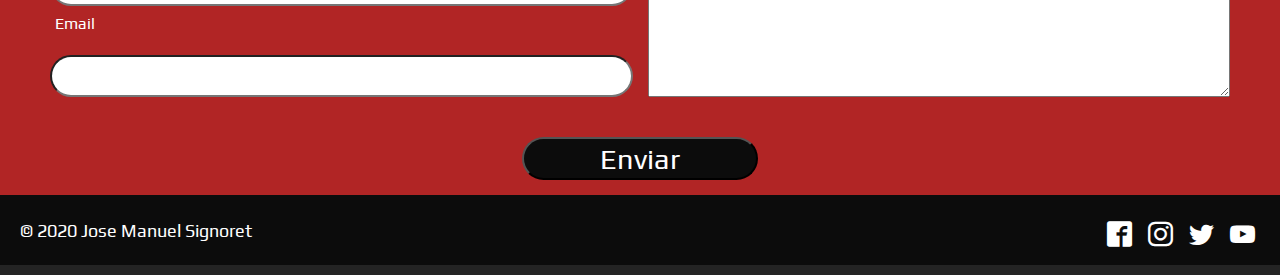
==== commit b82852f1: "Modifico links en index y detail.html" ====
--- a/index.html
+++ b/index.html
@@ -100,10 +100,10 @@
                     <i class="icon-star-empty-2"></i>
                 </div>
                 <div class="film-card-info">
-                    <h2>Dark Temporada 3</h2>
-                    <p>Recomendado: +16</p>
-                    <p>Año: 2020</p>
-                    <p>Desenlace de los viajes en el tiempo</p>
+                    <h2 class="title-info-card">Frozen II (2019)</h2>
+                    <p class="info-years">Recomendado: Todos</p>
+                    <h2 class="title-info-sipno">Sipnopsis</h2>
+                    <p>¿Por qué nació Elsa con poderes mágicos? La respuesta le está llamando y amenaza su reino.</p>
                 </div></a>
             </div>
         </article>
@@ -114,10 +114,10 @@
                     <i class="icon-star-full-3"></i>
                 </div>
                 <div class="film-card-info">
-                    <h2>Dark Temporada 3</h2>
-                    <p>Recomendado: +16</p>
-                    <p>Año: 2020</p>
-                    <p>Desenlace de los viajes en el tiempo</p>
+                    <h2 class="title-info-card">Stranger Things (2019)</h2>
+                    <p class="info-years">Recomendado: +16</p>
+                    <h2 class="title-info-sipno">Sipnopsis</h2>
+                    <p>Es 1985 en Hawkins, Indiana, y el verano se está calentando. Fuera de la escuela, hay un nuevo centro comercial.</p>
                 </div></a>
             </div>
         </article>
@@ -128,10 +128,10 @@
                     <i class="icon-star-empty-2"></i>
                 </div>
                 <div class="film-card-info">
-                    <h2>Dark Temporada 3</h2>
-                    <p>Recomendado: +16</p>
-                    <p>Año: 2020</p>
-                    <p>Desenlace de los viajes en el tiempo</p>
+                    <h2 class="title-info-card">Dark Temporada 3 (2020)</h2>
+                    <p class="info-years">Recomendado: +16</p>
+                    <h2 class="title-info-sipno">Sipnopsis</h2>
+                    <p>En la ciudad de Winden comienzan a producirse desapariciones de niños. sacando a la luz las relaciones fracturadas.</p>
                 </div></a>
             </div>
         </article>
@@ -142,11 +142,67 @@
                     <i class="icon-star-full-3"></i>
                 </div>
                 <div class="film-card-info">
-                    <h2>Dark Temporada 3</h2>
-                    <p>Recomendado: +16</p>
-                    <p>Año: 2020</p>
-                    <p>Desenlace de los viajes en el tiempo</p>
-                </div></a>
+                    <h2 class="title-info-card">Avengers Infinity War (2018)</h2>
+                    <p class="info-years">Recomendado: +16</p>
+                    <h2 class="title-info-sipno">Sipnopsis</h2>
+                    <p>El todopoderoso Thanos ha despertado con la promesa de arrasar con todo a su paso, portando el Guantelete del Infinito.</p>
+                </div></a>
+            </div>
+        </article>
+        <article class="article article_2">
+            <div class="article">
+                <a href="./detail.html"><div class="film-card">
+                    <img src="./img/peli-6.jpg" alt="Serie Dark" class="film-img">
+                    <i class="icon-star-full-3"></i>
+                </div>
+                    <div class="film-card-info">
+                        <h2 class="title-info-card">Matrix Reloaded (2003)</h2>
+                        <p class="info-years">Recomendado: +16</p>
+                        <h2 class="title-info-sipno">Sipnopsis</h2>
+                        <p>Neo, Morpheus, Trinity y el resto de la tripulación continúan en la lucha contra las máquinas que han esclavizado a la raza humana.</p>
+                    </div></a>
+            </div>
+        </article>
+        <article class="article article_2">
+            <div class="article">
+                <a href="./detail.html"><div class="film-card">
+                    <img src="./img/serie-5.jpg" alt="Serie Dark" class="film-img">
+                    <i class="icon-star-full-3"></i>
+                </div>
+                    <div class="film-card-info">
+                        <h2 class="title-info-card">The Big Bang Theory (2007)</h2>
+                        <p class="info-years">Recomendado: Todos</p>
+                        <h2 class="title-info-sipno">Sipnopsis</h2>
+                        <p>Leonard (Johnny Galecki) y Sheldon (Jim Parsons) son dos cerebros privilegiados que comparten piso.</p>
+                    </div></a>
+            </div>
+        </article>
+        <article class="article article_3">
+            <div class="article">
+                <a href="./detail.html"><div class="film-card">
+                    <img src="./img/peli-5.jpg" alt="Serie Dark" class="film-img">
+                    <i class="icon-star-empty-2"></i>
+                </div>
+                    <div class="film-card-info">
+                        <h2 class="title-info-card">Harry Potter y las reliquias de la muerte (2011)</h2>
+                        <p class="info-years">Recomendado: Todos</p>
+                        <h2 class="title-info-sipno">Sipnopsis</h2>
+                        <p>El final ha llegado. Harry, Hermione y Ron tendrán que recuperar la espada de Gryffindor para encontrar y destruir los últimos horrocruxes.</p>
+                    </div></a>
+            </div>
+        </article>
+        <article class="article article_4">
+            <div class="article">
+                <a href="./detail.html"><div class="film-card">
+                    <img src="./img/serie-9.jpg" alt="Serie Dark" class="film-img">
+                    <i class="icon-star-full-3"></i>
+                </div>
+                    <div class="film-card-info">
+                        <h2 class="title-info-card">The Flash Serie (2014)</h2>
+                        <p class="info-years">Recomendado: +16</p>
+                        <h2 class="title-info-sipno">Sipnopsis</h2>
+                        <p>Un joven común y corriente con el deseo latente de ayudar a los demás. Cuando una inesperada partícula aceleradora golpea por accidente a Barry,</p>
+                    </div></a>
             </div>
         </article>
     </section>
@@ -160,10 +216,10 @@
                     <i class="icon-star-empty-2"></i>
                 </div>
                 <div class="film-card-info">
-                    <h2>Dark Temporada 3</h2>
-                    <p>Recomendado: +16</p>
-                    <p>Año: 2020</p>
-                    <p>Desenlace de los viajes en el tiempo</p>
+                    <h2 class="title-info-card">El Señor de los Anillos (2003)</h2>
+                    <p class="info-years">Recomendado: +16</p>
+                    <h2 class="title-info-sipno">Sipnopsis</h2>
+                    <p>Las fuerzas de Saruman han sido destruidas, y su fortaleza sitiada. Ha llegado el momento de decidir el destino de la Tierra Media.</p>
                 </div></a>
             </div>
         </article>
@@ -174,10 +230,10 @@
                     <i class="icon-star-full-3"></i>
                 </div>
                 <div class="film-card-info">
-                    <h2>Dark Temporada 3</h2>
-                    <p>Recomendado: +16</p>
-                    <p>Año: 2020</p>
-                    <p>Desenlace de los viajes en el tiempo</p>
+                    <h2 class="title-info-card">Star Wars Episodio VI (1983)</h2>
+                    <p class="info-years">Recomendado: +14</p>
+                    <h2 class="title-info-sipno">Sipnopsis</h2>
+                    <p>Para ir a Tatooine y liberar a Han Solo, Luke Skywalker y la princesa Leia deben infiltrarse en la peligrosa guarida de Jabba the Hutt.</p>
                 </div></a>
             </div>
         </article>
@@ -188,10 +244,10 @@
                     <i class="icon-star-empty-2"></i>
                 </div>
                 <div class="film-card-info">
-                    <h2>Dark Temporada 3</h2>
-                    <p>Recomendado: +16</p>
-                    <p>Año: 2020</p>
-                    <p>Desenlace de los viajes en el tiempo</p>
+                    <h2 class="title-info-card">Onward (2020)</h2>
+                    <p class="info-years">Recomendado: Todos</p>
+                    <h2 class="title-info-sipno">Sipnopsis</h2>
+                    <p>Ambientado en un mundo de fantasía suburbana, dos hermanos elfos adolescentes, Ian y Barley Lightfood.</p>
                 </div></a>
             </div>
         </article>
@@ -202,14 +258,70 @@
                     <i class="icon-star-full-3"></i>
                 </div>
                 <div class="film-card-info">
-                    <h2>Dark Temporada 3</h2>
-                    <p>Recomendado: +16</p>
-                    <p>Año: 2020</p>
-                    <p>Desenlace de los viajes en el tiempo</p>
-                </div></a>
-            </div>
-        </article>
-        </article>
+                    <h2 class="title-info-card">Regreso al Futuro III (1990)</h2>
+                    <p class="info-years">Recomendado: Todos</p>
+                    <h2 class="title-info-sipno">Sipnopsis</h2>
+                    <p>Marty McFly sigue en 1955 y su amigo Doc ha retrocedido al año 1885, la época del salvaje oeste.</p>
+                </div></a>
+            </div>
+        </article>
+        <article class="article article_1">
+            <div class="article">
+                <a href="./detail.html"><div class="film-card">
+                    <img src="./img/peli-5.jpg" alt="Serie Dark" class="film-img">
+                    <i class="icon-star-empty-2"></i>
+                </div>
+                    <div class="film-card-info">
+                        <h2 class="title-info-card">Harry Potter y las reliquias de la muerte (2011)</h2>
+                        <p class="info-years">Recomendado: Todos</p>
+                        <h2 class="title-info-sipno">Sipnopsis</h2>
+                        <p>El final ha llegado. Harry, Hermione y Ron tendrán que recuperar la espada de Gryffindor para encontrar y destruir los últimos horrocruxes.</p>
+                    </div></a>
+            </div>
+        </article>
+        <article class="article article_2">
+            <div class="article">
+                <a href="./detail.html"><div class="film-card">
+                    <img src="./img/peli-6.jpg" alt="Serie Dark" class="film-img">
+                    <i class="icon-star-full-3"></i>
+                </div>
+                    <div class="film-card-info">
+                        <h2 class="title-info-card">Matrix Reloaded (2003)</h2>
+                        <p class="info-years">Recomendado: +16</p>
+                        <h2 class="title-info-sipno">Sipnopsis</h2>
+                        <p>Neo, Morpheus, Trinity y el resto de la tripulación continúan en la lucha contra las máquinas que han esclavizado a la raza humana.</p>
+                    </div></a>
+            </div>
+        </article>
+        <article class="article article_3">
+            <div class="article">
+                <a href="./detail.html"><div class="film-card">
+                    <img src="./img/peli-7.jpg" alt="Serie Dark" class="film-img">
+                    <i class="icon-star-empty-2"></i>
+                </div>
+                    <div class="film-card-info">
+                        <h2 class="title-info-card">El Caballero Oscuro (2008)</h2>
+                        <p class="info-years">Recomendado: +16</p>
+                        <h2 class="title-info-sipno">Sipnopsis</h2>
+                        <p>Batman/Bruce Wayne (Christian Bale) regresa para continuar su guerra contra el crimen. Con la ayuda del teniente Jim Gordon.</p>
+                    </div></a>
+            </div>
+        </article>
+        <article class="article article_4">
+            <div class="article">
+                <a href="./detail.html"><div class="film-card">
+                    <img src="./img/peli-8.jpg" alt="Serie Dark" class="film-img">
+                    <i class="icon-star-full-3"></i>
+                </div>
+                    <div class="film-card-info">
+                        <h2 class="title-info-card">Joker (2019)</h2>
+                        <p class="info-years">Recomendado: +16</p>
+                        <h2 class="title-info-sipno">Sipnopsis</h2>
+                        <p>Arthur Fleck (Phoenix) vive en Gotham con su madre, y su única motivación en la vida es hacer reír a la gente.</p>
+                    </div></a>
+            </div>
+        </article>
+
     </section>
 
     <section id="series" class="section-main">
@@ -221,10 +333,10 @@
                     <i class="icon-star-empty-2"></i>
                 </div>
                 <div class="film-card-info">
-                    <h2>Dark Temporada 3</h2>
-                    <p>Recomendado: +16</p>
-                    <p>Año: 2020</p>
-                    <p>Desenlace de los viajes en el tiempo</p>
+                    <h2 class="title-info-card">Dark Temporada 3 (2020)</h2>
+                    <p class="info-years">Recomendado: +16</p>
+                    <h2 class="title-info-sipno">Sipnopsis</h2>
+                    <p>En la ciudad de Winden comienzan a producirse desapariciones de niños. sacando a la luz las relaciones fracturadas.</p>
                 </div></a>
             </div>
         </article>
@@ -235,10 +347,10 @@
                     <i class="icon-star-full-3"></i>
                 </div>
                 <div class="film-card-info">
-                    <h2>Dark Temporada 3</h2>
-                    <p>Recomendado: +16</p>
-                    <p>Año: 2020</p>
-                    <p>Desenlace de los viajes en el tiempo</p>
+                    <h2 class="title-info-card">Stranger Things (2019)</h2>
+                    <p class="info-years">Recomendado: +16</p>
+                    <h2 class="title-info-sipno">Sipnopsis</h2>
+                    <p>Es 1985 en Hawkins, Indiana, y el verano se está calentando. Fuera de la escuela, hay un nuevo centro comercial.</p>
                 </div></a>
             </div>
         </article>
@@ -249,10 +361,10 @@
                     <i class="icon-star-empty-2"></i>
                 </div>
                 <div class="film-card-info">
-                    <h2>Dark Temporada 3</h2>
-                    <p>Recomendado: +16</p>
-                    <p>Año: 2020</p>
-                    <p>Desenlace de los viajes en el tiempo</p>
+                    <h2 class="title-info-card">Bob Esponja (1999)</h2>
+                    <p class="info-years">Recomendado: +16</p>
+                    <h2 class="title-info-sipno">Sipnopsis</h2>
+                    <p>Cerca del Atolón Bikini, a algunas leguas bajo el mar, en una ciudad submarina llamada Fondo Bikini, vive Bob Esponja.</p>
                 </div></a>
             </div>
         </article>
@@ -263,11 +375,67 @@
                     <i class="icon-star-full-3"></i>
                 </div>
                 <div class="film-card-info">
-                    <h2>Dark Temporada 3</h2>
-                    <p>Recomendado: +16</p>
-                    <p>Año: 2020</p>
-                    <p>Desenlace de los viajes en el tiempo</p>
-                </div></a>
+                    <h2 class="title-info-card">Silicon Valley (2014)</h2>
+                    <p class="info-years">Recomendado: +16</p>
+                    <h2 class="title-info-sipno">Sipnopsis</h2>
+                    <p>Richard es un tímido programador que vive en el vivero del hostal Hacker con sus tres únicos amigos. A cambio de no cobrarles alquiler.</p>
+                </div></a>
+            </div>
+        </article>
+        <article class="article article_1">
+            <div class="article">
+                <a href="./detail.html"><div class="film-card">
+                    <img src="./img/serie-5.jpg" alt="Serie Dark" class="film-img">
+                    <i class="icon-star-empty-2"></i>
+                </div>
+                    <div class="film-card-info">
+                        <h2 class="title-info-card">The Big Bang Theory (2007)</h2>
+                        <p class="info-years">Recomendado: Todos</p>
+                        <h2 class="title-info-sipno">Sipnopsis</h2>
+                        <p>Leonard (Johnny Galecki) y Sheldon (Jim Parsons) son dos cerebros privilegiados que comparten piso.</p>
+                    </div></a>
+            </div>
+        </article>
+        <article class="article article_2">
+            <div class="article">
+                <a href="./detail.html"><div class="film-card">
+                    <img src="./img/serie-6.jpg" alt="Serie Dark" class="film-img">
+                    <i class="icon-star-full-3"></i>
+                </div>
+                    <div class="film-card-info">
+                        <h2 class="title-info-card">Compañeros (1998)</h2>
+                        <p class="info-years">Recomendado: +16</p>
+                        <h2 class="title-info-sipno">Sipnopsis</h2>
+                        <p>Tras los eventos de "Los Vengadores", el agente Phil Coulson reune a un pequeño grupo de agentes para investigar a un misterioso grupo conocido como Rising Tide.</p>
+                    </div></a>
+            </div>
+        </article>
+        <article class="article article_3">
+            <div class="article">
+                <a href="./detail.html"><div class="film-card">
+                    <img src="./img/serie-10.jpg" alt="Serie Dark" class="film-img">
+                    <i class="icon-star-empty-2"></i>
+                </div>
+                    <div class="film-card-info">
+                        <h2 class="title-info-card">Agentes de Shield (2013)</h2>
+                        <p class="info-years">Recomendado: +16</p>
+                        <h2 class="title-info-sipno">Sipnopsis</h2>
+                        <p>El agente Phil Coulson reune a un pequeño grupo de agentes de S.H.I.E.L.D. para investigar casos nuevos y extraños. Cada caso pondrá a prueba al equipo.</p>
+                    </div></a>
+            </div>
+        </article>
+        <article class="article article_4">
+            <div class="article">
+                <a href="./detail.html"><div class="film-card">
+                    <img src="./img/serie-8.jpg" alt="Serie Dark" class="film-img">
+                    <i class="icon-star-full-3"></i>
+                </div>
+                    <div class="film-card-info">
+                        <h2 class="title-info-card">La Casa de Papel (2017)</h2>
+                        <p class="info-years">Recomendado: +16</p>
+                        <h2 class="title-info-sipno">Sipnopsis</h2>
+                        <p>Un misterioso personaje, que se hace llamar "El Profesor", planea el mayor de los atracos jamás ideado. Para llevar a cabo el ambicioso plan.</p>
+                    </div></a>
             </div>
         </article>
     </section>
@@ -281,10 +449,10 @@
                     <i class="icon-star-full-3"></i>
                 </div>
                 <div class="film-card-info">
-                    <h2>Dark Temporada 3</h2>
-                    <p>Recomendado: +16</p>
-                    <p>Año: 2020</p>
-                    <p>Desenlace de los viajes en el tiempo</p>
+                    <h2 class="title-info-card">Avengers Infinity War (2018)</h2>
+                    <p class="info-years">Recomendado: +16</p>
+                    <h2 class="title-info-sipno">Sipnopsis</h2>
+                    <p>El todopoderoso Thanos ha despertado con la promesa de arrasar con todo a su paso, portando el Guantelete del Infinito.</p>
                 </div></a>
             </div>
         </article>
@@ -295,10 +463,10 @@
                     <i class="icon-star-full-3"></i>
                 </div>
                 <div class="film-card-info">
-                    <h2>Dark Temporada 3</h2>
-                    <p>Recomendado: +16</p>
-                    <p>Año: 2020</p>
-                    <p>Desenlace de los viajes en el tiempo</p>
+                    <h2 class="title-info-card">Stranger Things (2019)</h2>
+                    <p class="info-years">Recomendado: +16</p>
+                    <h2 class="title-info-sipno">Sipnopsis</h2>
+                    <p>Es 1985 en Hawkins, Indiana, y el verano se está calentando. Fuera de la escuela, hay un nuevo centro comercial.</p>
                 </div></a>
             </div>
         </article>
@@ -309,10 +477,10 @@
                     <i class="icon-star-full-3"></i>
                 </div>
                 <div class="film-card-info">
-                    <h2>Dark Temporada 3</h2>
-                    <p>Recomendado: +16</p>
-                    <p>Año: 2020</p>
-                    <p>Desenlace de los viajes en el tiempo</p>
+                    <h2 class="title-info-card">Regreso al Futuro III (1990)</h2>
+                    <p class="info-years">Recomendado: Todos</p>
+                    <h2 class="title-info-sipno">Sipnopsis</h2>
+                    <p>Marty McFly sigue en 1955 y su amigo Doc ha retrocedido al año 1885, la época del salvaje oeste.</p>
                 </div></a>
             </div>
         </article>
@@ -323,69 +491,70 @@
                     <i class="icon-star-full-3"></i>
                 </div>
                 <div class="film-card-info">
-                    <h2>Dark Temporada 3</h2>
-                    <p>Recomendado: +16</p>
-                    <p>Año: 2020</p>
-                    <p>Desenlace de los viajes en el tiempo</p>
+                    <h2 class="title-info-card">Silicon Valley (2014)</h2>
+                    <p class="info-years">Recomendado: +16</p>
+                    <h2 class="title-info-sipno">Sipnopsis</h2>
+                    <p>Richard es un tímido programador que vive en el vivero del hostal Hacker con sus tres únicos amigos. A cambio de no cobrarles alquiler.</p>
                 </div></a>
             </div>
         </article>
         <article class="article article_1">
             <div class="article article-favorite-all">
                 <a href="./detail.html"><div class="film-card">
-                    <img src="./img/new-2.jpg" alt="Serie Dark" class="film-img">
-                    <i class="icon-star-full-3"></i>
-                </div>
-                <div class="film-card-info">
-                    <h2>Dark Temporada 3</h2>
-                    <p>Recomendado: +16</p>
-                    <p>Año: 2020</p>
-                    <p>Desenlace de los viajes en el tiempo</p>
-                </div></a>
-            </div>
-        </article>
-        <article class="article article_2">
-            <div class="article article-favorite-all">
-                <a href="./detail.html"><div class="film-card">
-                    <img src="./img/serie-2.jpg" alt="Serie Dark" class="film-img">
-                    <i class="icon-star-full-3"></i>
-                </div>
-                <div class="film-card-info">
-                    <h2>Dark Temporada 3</h2>
-                    <p>Recomendado: +16</p>
-                    <p>Año: 2020</p>
-                    <p>Desenlace de los viajes en el tiempo</p>
-                </div></a>
-            </div>
-        </article>
-        <article class="article article_3">
-            <div class="article article-favorite-all">
-                <a href="./detail.html"><div class="film-card">
-                    <img src="./img/peli-4.jpg" alt="Serie Dark" class="film-img">
-                    <i class="icon-star-full-3"></i>
-                </div>
-                <div class="film-card-info">
-                    <h2>Dark Temporada 3</h2>
-                    <p>Recomendado: +16</p>
-                    <p>Año: 2020</p>
-                    <p>Desenlace de los viajes en el tiempo</p>
-                </div></a>
-            </div>
-        </article>
-        <article class="article article_4">
-            <div class="article article-favorite-all">
-                <a href="./detail.html"><div class="film-card">
-                    <img src="./img/serie-4.jpg" alt="Serie Dark" class="film-img">
-                    <i class="icon-star-full-3"></i>
-                </div>
-                <div class="film-card-info">
-                    <h2>Dark Temporada 3</h2>
-                    <p>Recomendado: +16</p>
-                    <p>Año: 2020</p>
-                    <p>Desenlace de los viajes en el tiempo</p>
-                </div></a>
-            </div>
-        </article>
+                    <img src="./img/peli-7.jpg" alt="Serie Dark" class="film-img">
+                    <i class="icon-star-full-3"></i>
+                </div>
+                <div class="film-card-info">
+                    <h2 class="title-info-card">El Caballero Oscuro (2008)</h2>
+                    <p class="info-years">Recomendado: +16</p>
+                    <h2 class="title-info-sipno">Sipnopsis</h2>
+                    <p>Batman/Bruce Wayne (Christian Bale) regresa para continuar su guerra contra el crimen. Con la ayuda del teniente Jim Gordon.</p>
+                </div></a>
+            </div>
+        </article>
+        <article class="article article_2">
+            <div class="article article-favorite-all">
+                <a href="./detail.html"><div class="film-card">
+                    <img src="./img/serie-8.jpg" alt="Serie Dark" class="film-img">
+                    <i class="icon-star-full-3"></i>
+                </div>
+                <div class="film-card-info">
+                    <h2 class="title-info-card">La Casa de Papel (2017)</h2>
+                    <p class="info-years">Recomendado: +16</p>
+                    <h2 class="title-info-sipno">Sipnopsis</h2>
+                    <p>Un misterioso personaje, que se hace llamar "El Profesor", planea el mayor de los atracos jamás ideado. Para llevar a cabo el ambicioso plan.</p>
+                </div></a>
+            </div>
+        </article>
+        <article class="article article_3">
+            <div class="article article-favorite-all">
+                <a href="./detail.html"><div class="film-card">
+                    <img src="./img/peli-10.jpg" alt="Serie Dark" class="film-img">
+                    <i class="icon-star-full-3"></i>
+                </div>
+                <div class="film-card-info">
+                    <h2 class="title-info-card">Capitan America Civil War (2016)</h2>
+                    <p class="info-years">Recomendado: +16</p>
+                    <h2 class="title-info-sipno">Sipnopsis</h2>
+                    <p>Después de que otro incidente internacional involucre a Los Vengadores, causando varios daños colaterales, aumentan las presiones políticas para instaurar un sistema.</p>
+                </div></a>
+            </div>
+        </article>
+        <article class="article article_4">
+            <div class="article article-favorite-all">
+                <a href="./detail.html"><div class="film-card">
+                    <img src="./img/serie-9.jpg" alt="Serie Dark" class="film-img">
+                    <i class="icon-star-full-3"></i>
+                </div>
+                <div class="film-card-info">
+                    <h2 class="title-info-card">The Flash Serie (2014)</h2>
+                    <p class="info-years">Recomendado: +16</p>
+                    <h2 class="title-info-sipno">Sipnopsis</h2>
+                    <p>Un joven común y corriente con el deseo latente de ayudar a los demás. Cuando una inesperada partícula aceleradora golpea por accidente a Barry,</p>
+                </div></a>
+            </div>
+        </article>
+
     </section>
 
     <section id="contacto" class="section-main section-inverted">
@@ -419,10 +588,10 @@
     </aside>
 
     <aside class="icons box-footer">
-        <a href="#"><i class="icon-facebook2"></i></a>
-        <a href="#"><i class="icon-instagram"></i></a>
-        <a href="#"><i class="icon-twitter"></i></a>
-        <a href="#"><i class="icon-youtube"></i></a>
+        <a href="#" target="_blank" rel="noopener noreferrer"><i class="icon-facebook2"></i></a>
+        <a href="#" target="_blank" rel="noopener noreferrer"><i class="icon-instagram"></i></a>
+        <a href="#" target="_blank" rel="noopener noreferrer"><i class="icon-twitter"></i></a>
+        <a href="#" target="_blank" rel="noopener noreferrer"><i class="icon-youtube"></i></a>
     </aside>
 
 </footer>
--- a/css/styles.css
+++ b/css/styles.css
@@ -3,7 +3,7 @@
 
 /*Variables Globales */
 :root{
-    --max-width: 1000px;
+    --max-width: 1250px;
     --dark-color: #0c0c0c;
     --red-color: #b12525;
     --navbar-height: 50px;
@@ -13,6 +13,16 @@
 @font-face {
     font-family: "Movie";
     src: url("../fonts/Movie_title.ttf") format("truetype");
+}
+
+@font-face {
+    font-family: "Movie-title";
+    src: url("../fonts/Adventure_Subtitles.ttf") format("truetype");
+}
+
+@font-face {
+    font-family: "Title-sipno";
+    src: url("../fonts/Azonix.otf") format("opentype");
 }
 
 @font-face {
@@ -43,34 +53,6 @@
     list-style: none;
 }
 
-/* Estilos Contenedor Principal */
-.container-main{
-    display: grid;
-    grid-template-columns: 1fr;
-    grid-template-rows: auto auto auto 70px;
-    grid-template-areas: "navbar"
-    "header"
-"main"
-"footer";
-}
-
-/* Layout Contenedor Principal */
-nav{
-    grid-area: navbar;
-}
-
-header{
-    grid-area: header;
-}
-
-main{
-    grid-area: main;
-}
-
-footer{
-    grid-area: footer;
-}
-
 /* Tipografías Globales */
 
 input{
--- a/css/navbar.css
+++ b/css/navbar.css
@@ -1,25 +1,34 @@
+/*Styles Navbar*/
 .navbar {
     position: fixed;
     top: 0;
     left: 0;
     width: 100%;
+    height: 50px;
     height: var(--navbar-height);
+    background-color: #b12525;
     background-color: var(--red-color);
     z-index: 9999;
 }
 
+/*Logo*/
 .navbar .logo {
     font-family: Movie, 'Times New Roman', Times, serif;
     text-align: center;
+    line-height: 50px;
     line-height: var(--navbar-height);
     font-size: 2.5rem;
+    text-shadow: 2px 2px 0 #0c0c0c;
     text-shadow: 2px 2px 0 var(--dark-color);
     text-transform: uppercase;
     letter-spacing: .1rem;
 }
 
+/* Burger For Mobile*/
 .navbar .burger-label {
+    width: 50px;
     width: var(--navbar-height);
+    height: 50px;
     height: var(--navbar-height);
     position: absolute;
     top: 0;
@@ -38,7 +47,7 @@
     box-shadow: 0 0.25em 0 0 azure, 0 0.5em 0 0 azure;
 }
 
-/* Menú Cerrado */
+/* Menú Close */
 .navbar-list {
     display: none;
     list-style: none;
@@ -49,20 +58,26 @@
     display: none;
 }
 
-/* Menú Abierto*/
+/* Menú Open*/
 #burger-checkbox:checked ~ .navbar-list {
+    display: -ms-flexbox;
+    display: -webkit-flex;
+    display: -moz-flex;
     display: flex;
     -webkit-flex-direction: column;
     -ms-flex-direction: column;
     flex-direction: column;
     -webkit-justify-content: space-around;
     justify-content: space-around;
+    background-color: #0c0c0c;;
     background-color: var(--dark-color);
     opacity: 0.9;
     padding: 0;
+    height: calc(100vh - 50px);
     height: calc(100vh - var(--navbar-height));
 }
 
+/*Links Navbar*/
 .navbar-item >a{
     text-decoration: none;
     color: azure;
@@ -72,6 +87,7 @@
     font-family: Play;
 }
 
+/*Search Navbar*/
 .navbar-search{
     display: inline-block;
     margin: 0 auto;
@@ -85,31 +101,39 @@
     font-size: 1.1rem;
 }
 
-/* Submenu Oculto*/
+/* Submenu Hidden*/
 .navbar-submenu-control{
     display: none;
 }
 
-/* Inicio Media queries*/
+/* Start Media queries*/
 @media (min-width: 576px){
 
 }
 
 @media (min-width: 768px) {
-    .navbar {
-        display: flex;
-    }
-
+    /*Style Navbar Large Display*/
+    .navbar{
+        display: -moz-flex;
+        display: -webkit-flex;
+        display: -ms-flex;
+        display: flex;
+    }
     .navbar .logo {
         margin: 0 .5rem;
         font-size: 2rem;
     }
 
+    /*Hidden Burger*/
     .navbar .burger-label {
         display: none;
     }
 
+    /* Styles Navbar-List*/
     .navbar-list {
+        display: -moz-flex;
+        display: -webkit-flex;
+        display: -ms-flex;
         display: flex;
         -webkit-flex-grow: 1;
         flex-grow: 1;
@@ -118,19 +142,25 @@
         -ms-flex-direction: row;
         -webkit-flex-direction: row;
         flex-direction: row;
+        background-color: #b12525;
         background-color: var(--red-color);
         margin: 0 1rem;
     }
 
     .navbar-item > a{
+        display: -moz-flex;
+        display: -webkit-flex;
+        display: -ms-flex;
         display: flex;
         color: white;
+        line-height: 50px;
         line-height: var(--navbar-height);
         padding: 0 .5rem;
         font-size: inherit;
     }
 
     .navbar-item > a:hover {
+        background-color: #0c0c0c;;
         background-color: var(--dark-color);
         color: azure;
         -webkit-transition: ease-in-out .7s;
@@ -139,6 +169,7 @@
         transition: ease-in-out .7s;
     }
 
+    /*Styles Search Input */
     .navbar-search{
         line-height: 50px;
         padding: 0 3px;
@@ -151,6 +182,8 @@
         width: 115px;
         font-size: 1rem;
     }
+
+    /*Sub-menú*/
     .navbar-submenu-control{
         display: block;
     }
@@ -159,6 +192,7 @@
         display: none;
         position: absolute;
         right: 0;
+        border: 2px solid #0c0c0c;;
         border: 2px solid var(--dark-color);
         line-height: 1rem;
         background-color: #f3f1f1;
@@ -180,8 +214,11 @@
 
     .navbar-item-submenu a{
         font-family: Orbitron-Regular, Arial, Helvetica, sans-serif;
+        color: #0c0c0c;
         color: var(--dark-color);
     }
+
+/*Animaciones*/
 
     @keyframes aparece {
         from {
@@ -193,6 +230,9 @@
     }
 
     .navbar-submenu-control:hover .navbar-submenu{
+        display: -moz-flex;
+        display: -webkit-flex;
+        display: -ms-flex;
         display: flex;
         -ms-flex-direction: column;
         -webkit-flex-direction: column;
@@ -209,6 +249,7 @@
     }
 
     .icon-user{
+        line-height: 50px;
         line-height: var(--navbar-height);
         font-size: 1.5rem;
     }
--- a/css/header.css
+++ b/css/header.css
@@ -1,3 +1,4 @@
+/* Styles Header */
 #header{
     background: url("../img/header2-compressor.jpg") no-repeat top center;
     background-size: cover;
@@ -9,12 +10,15 @@
     position: relative;
 }
 
+
+/* Text Header */
 .text-header{
     position: absolute;
     top: 45vh;
     width: 100%;
     text-align: center;
     background-color: rgba(255, 255, 255,0.8);
+    color: #0c0c0c;;
     color: var(--dark-color);
     padding: 10px;
 
@@ -30,6 +34,7 @@
     font-size: 1.5rem;
 }
 
+/*Star Media queries*/
 
 @media (min-width: 768px) {
     .text-header{
@@ -40,9 +45,15 @@
         padding: 5vh 10px;
     }
 
+    /* Animaciones */
+
     @keyframes caida {
         from {
             opacity: 0;
+            -moz-transform: translateY(-100%);
+            -ms-transform: translateY(-100%);
+            -webkit-transform: translateY(-100%);
+            -o-transform: translateY(-100%);
             transform: translateY(-100%);
         }
 
@@ -54,6 +65,10 @@
     @keyframes subida {
         0% {
             opacity: 0;
+            -moz-transform: translate(0, 100%);
+            -ms-transform: translate(0, 100%);
+            -webkit-transform: translate(0, 100%);
+            -o-transform: translate(0, 100%);
             transform: translate(0, 100%);
         }
 
@@ -62,19 +77,30 @@
         }
     }
 
+    /* Styles Header */
     .title{
-        font-family: Orbitron-ExtraBold;
         font-size: 3rem;
         opacity: 0;
+        -moz-animation: caida 2.5s ease-in-out forwards;
+        -webkit-animation: caida 2.5s ease-in-out forwards;
+        -o-animation: caida 2.5s ease-in-out forwards;
         animation: caida 2.5s ease-in-out forwards;
+        -moz-animation-delay: .5s;
+        -webkit-animation-delay: .5s;
+        -o-animation-delay: .5s;
         animation-delay: .5s;
     }
 
     .tagline{
-        font-family: Play;
         font-size: 2.2rem;
         opacity: 0;
+        -moz-animation: subida 1s ease-in-out forwards;
+        -webkit-animation: subida 1s ease-in-out forwards;
+        -o-animation: subida 1s ease-in-out forwards;
         animation: subida 1s ease-in-out forwards;
+        -moz-animation-delay: 1.8s;
+        -webkit-animation-delay: 1.8s;
+        -o-animation-delay: 1.8s;
         animation-delay: 1.8s;
     }
 }--- a/css/contenido.css
+++ b/css/contenido.css
@@ -1,68 +1,49 @@
 
-    .main{
-        max-width: var(--max-width);
-        margin: 0 auto;
-        display: grid;
-        grid-template-columns: repeat(1, minmax(100px, auto));
-        grid-template-rows: auto;
-        gap: 15px;
-    }
-    .section-main{
-        margin: 0 auto;
-        display: grid;
-        grid-template-columns: repeat(2, minmax(100px, 230px));
-        grid-template-rows: auto;
-        gap: 20px;
-        grid-template-areas: "title title"
-    "card card";
-        padding: 0 10px;
-
+/* Styles Section Main / Section / Articles */
+.section-main{
+        max-width: 450px;
+        margin: 10px auto;
+        display:-ms-flexbox;
+        display: flex;
+        -ms-flex-wrap: wrap;
+        flex-wrap: wrap;
+        padding: 0 1rem;
+    }
+    .section-main h1{
+        width: 100%;
+        position: relative;
+        padding: 8px 0;
     }
     .title-section-main{
-        grid-area: title;
-        font-size: 1.4rem;
-        margin-top: 10px;
-    }
-
+        font-size: 1.3rem;
+        margin-top: 1rem;
+    }
     .article{
         position: relative;
     }
-
+    .section-main .article{
+        -webkit-flex-basis: calc(100% / 2);
+        flex-basis: calc(100% / 2);
+        padding: 0 5px;
+    }
+
+    /* Size Img */
     .film-img{
-        height: 230px;
+        height: 200px;
         width: 100%;
-    }
-
-
+        border-radius: 15px;
+    }
+
+    /* Styles Icon Favorite*/
     .film-card i{
         position: absolute;
-        top: 8px;
-        left: 5px;
-    }
-
-    .film-card-info{
-        color: white;
-        border-top: 2px solid grey;
-        padding: 10px 0;
-        margin: 5px 0;
-    }
-
-    .film-card-info h2{
-        font-size: 1.2rem;
-        margin: 3px 0;
-        padding: 7px 0;
-    }
-
-    .film-card-info p{
-        font-size: 1.1rem;
-        margin: 3px 0;
-        padding: 2px 0;
-
+        top: 10px;
+        left: 10px;
     }
 
     .icon-star-empty-2,
     .icon-star-full-3{
-        font-size: 1.6rem;
+        font-size: 1.5rem;
         color: white;
     }
 
@@ -72,67 +53,153 @@
         color: yellow;
     }
 
+    /* Styles Card Film */
+    .film-card-info{
+        padding: 8px 0;
+        color: white;
+        border-top: 2px solid grey;
+    }
+
+    .title-info-card,
+    .title-info-sipno{
+        color: #ffffff;
+        font-size: calc(.55em + 1vw);
+        letter-spacing: .1rem;
+        padding: 5px 0;
+    }
+
+    .title-info-sipno{
+        color: #eec500;
+        text-shadow: 1px 2px 0 black;
+        font-family: Title-sipno, Arial, Helvetica, sans-serif;
+    }
+
+    .film-card-info p{
+        font-size: calc(.5em + 1vw);
+        padding: 5px 0 8px 0;
+    }
+
+    /* Start Media Queries */
+
+    @media (max-width: 320px){
+        .section-main{
+            padding: 0 10px;
+        }
+
+        /* Size Height Img */
+        .film-img{
+            height: 170px;
+        }
+
+        /* Size Text Card */
+        .title-info-sipno,
+        .title-info-card{
+            font-size: calc(.55em + 1vw);
+        }
+
+        .film-card-info p{
+            font-size: calc(.5em + 1vw);
+        }
+
+    }
+
     @media (min-width: 576px){
+
+        /* Styles Section Main */
+        .section-main{
+            max-width: 700px;
+            padding: 0 80px;
+        }
+
+        /* Size Img */
         .film-img{
             height: 290px;
             width: 100%;
-            margin: 0;
-        }
+        }
+
     }
 
     @media (min-width: 768px) {
-        
+        /* Styles Section Main / Section / Articles */
         .section-main {
+            max-width: 1250px;
             max-width: var(--max-width);
             margin: 0 auto;
-            display: grid;
-            grid-template-columns: repeat(4, minmax(100px, auto));
-            grid-template-rows: auto;
-            grid-template-areas: "title title title title"
-        "card card2 card3 card4";
-            padding: 0 10px;
+            padding: 0 20px;
+        }
+
+        .section-main .article{
+            -ms-flex-direction: row;
+            flex-direction: row;
+           -webkit-flex-basis: calc(100% / 4);
+            flex-basis: calc(100% / 4);
+            padding: 4px 3px;
         }
 
         .title-section-main{
             font-size: 2rem;
         }
 
-        .article1{
-            grid-area: card;
-        }
-
-        .film-img{
-            height: 300px;
-            min-width: 100%;
-        }
-
+        /* Size Img*/
+
+        .film-img {
+            height: 250px;
+        }
+
+        /* Styles Card Film */
         .film-card-info {
             position: absolute;
             bottom: 0px;
-            padding: 10px;
+            padding: 9px 10px;
             height: 100%;
             opacity: 0;
-            transition: ease-in-out 600ms;
-        }
-
-        .film-card-info h2 {
-            font-size: 1.3rem;
-            text-align: left;
-        }
-
-        .film-card-info p{
-            font-size: 1.1rem;
+            transition: ease-in-out 700ms;
+            background-color: rgba(0, 0, 0, 0.95);
         }
 
         .film-card-info:hover{
             height: 100%;
+            width: 100%;
             opacity: 1;
-            background-color: rgba(255, 255, 255, 0.8);
-            color: black;
-        }
-
-    }
-
+            background-color: rgba(0, 0, 0, 0.9);
+            color: white;
+
+        }
+
+        /* Size Text Card */
+        .title-info-sipno,
+        .title-info-card{
+            font-size: calc(.4rem + 1vw);
+        }
+
+        .film-card-info p{
+            font-size: calc(.3rem + 1vw);
+        }
+
+    }
+
+    @media (min-width: 992px){
+
+        .section-main{
+            padding: 0 50px;
+        }
+
+        .film-img{
+            height: 350px;
+            width: 100%;
+        }
+    }
+
+    @media (min-width: 1200px){
+
+        .film-img{
+            height: 400px;
+            width: 100%;
+        }
+
+    }
+
+/* Media Queries Device Whitout Hover */
     @media (hover: none) {
         .film-card-info {
             position: unset;
--- a/css/contact.css
+++ b/css/contact.css
@@ -1,53 +1,90 @@
+
+/* Styles Contact width 100% Display */
 
 .section-main.section-inverted{
-    min-width: 100vw;
+    max-width: 100%;
+    display: -ms-grid;
     display: grid;
-    grid-template-columns: 100%;
+    -ms-grid-columns: 1fr;
+    grid-template-columns: 1fr;
+    -ms-grid-rows: auto;
     grid-template-rows: auto;
     grid-template-areas: "title"
     "data"
     "sms"
     "submit";
+    background-color: #b12525;
     background-color: var(--red-color);
+    margin: 0;
     margin-left: calc(50% - 50vw);
     margin-right: calc(50% - 50vw);
 
 }
 
+.section-inverted{
+    -ms-grid-row: 2;
+    -ms-grid-column: 1;
+}
+
 .section-inverted h2{
-    display: block;
+    -ms-grid-row: 1;
+    -ms-grid-column: 1;
+    grid-row: 1;
+    grid-column: 1;
     grid-area: title;
     text-align: center;
     font-size: 1.8rem;
     font-family: Orbitron-ExtraBold;
     letter-spacing: 3px;
     text-shadow: 2px 2px 0 var(--dark-color);
+    margin-top: 15px;
 }
 
-.contact-data{
+/* Styles Text & Inputs */
+
+.contact-text{
+    -ms-grid-column: 1;
+    -ms-grid-row: 1;
+}
+
+.contact-data {
+    -ms-grid-row: 1;
+    -ms-grid-column: 1;
+    grid-column: 1;
+    grid-row: 1;
+    display: -ms-grid;
     display: grid;
     grid-area: data;
 
 }
 
 .contact-sms{
-   display: grid;
+    -ms-grid-row: 1;
+    -ms-grid-column: 1;
+    grid-row: 1;
+    grid-column: 1;
+    display: -ms-grid;
+    display: grid;
     grid-area: sms;
 }
-
 .contact-data,
 .contact-sms{
-    font-size: 1.2rem;
+    font-size: 1rem;
     margin: 10px 0;
 }
 
 .actions {
+    -ms-grid-row: 1;
+    -ms-grid-column: 1;
+    grid-row: 1;
+    grid-column: 1;
+    grid-area: submit;
+    display: -ms-grid;
     display: grid;
-    grid-area: submit;
-    width: 50%;
-    margin: 0 auto;
+    margin: 10px 0;
 }
 
+/* Style Inputs */
 .section-inverted input[type="text"],
 .section-inverted input[type="email"],
 .section-inverted textarea{
@@ -69,20 +106,27 @@
 }
 
 .section-inverted input[type="submit"]{
-    font-size: 1.2rem;
+    font-size: calc(1em + 1vw);
+    width: 100%;
     border-radius: 50px;
     padding: 3px;
     color: white;
+    background-color: #0c0c0c;
     background-color: var(--dark-color);
 
 }
 
+/* Start Media Queries */
 @media (min-width: 768px){
 
  .contact-text{
+     max-width: 1250px;
      max-width: var(--max-width);
+     display: -ms-grid;
      display: grid;
+     -ms-grid-columns: 1fr 1fr;
      grid-template-columns: 1fr 1fr;
+     -ms-grid-rows: auto;
      grid-template-rows: auto;
      grid-template-areas: "title title"
     "data sms"
@@ -91,10 +135,17 @@
      margin: 0 auto;
     }
 
+    .contact-text{
+        -ms-grid-column: 1;
+        -ms-grid-row: 1;
+    }
+
     .actions {
+        display: -ms-grid;
         display: grid;
         grid-area: submit;
-        width: 10%;
+        width: 20%;
+        margin: 15px auto;
     }
 
 }
--- a/css/footer.css
+++ b/css/footer.css
@@ -1,9 +1,12 @@
 footer{
-    grid-area: footer;
+    height: 70px;
+    display: -ms-flexbox;
     display: flex;
+    -ms-flex-direction: column;
     flex-direction: column;
     justify-content: center;
     align-items: center;
+    background-color: #0c0c0c;
     background-color: var(--dark-color);
     color: white;
 }
@@ -23,24 +26,23 @@
     text-decoration: none;
     color: white;
 }
+
+/* Star Media queries */
+
 @media (min-width: 768px) {
     footer.footer {
+        display: -ms-flexbox;
         display: flex;
+        -ms-flex-direction: row;
         flex-direction: row;
         align-items: center;
         justify-content: space-between;
         font-size: 20px;
+        padding: 0 20px;
     }
-
     .icons {
         justify-content: space-between;
         font-size: 25px;
-    }
-
-    .footer {
-        display: grid;
-        align-content: center;
-        padding: 0 50px;
     }
 
     .icon-facebook2:hover {
